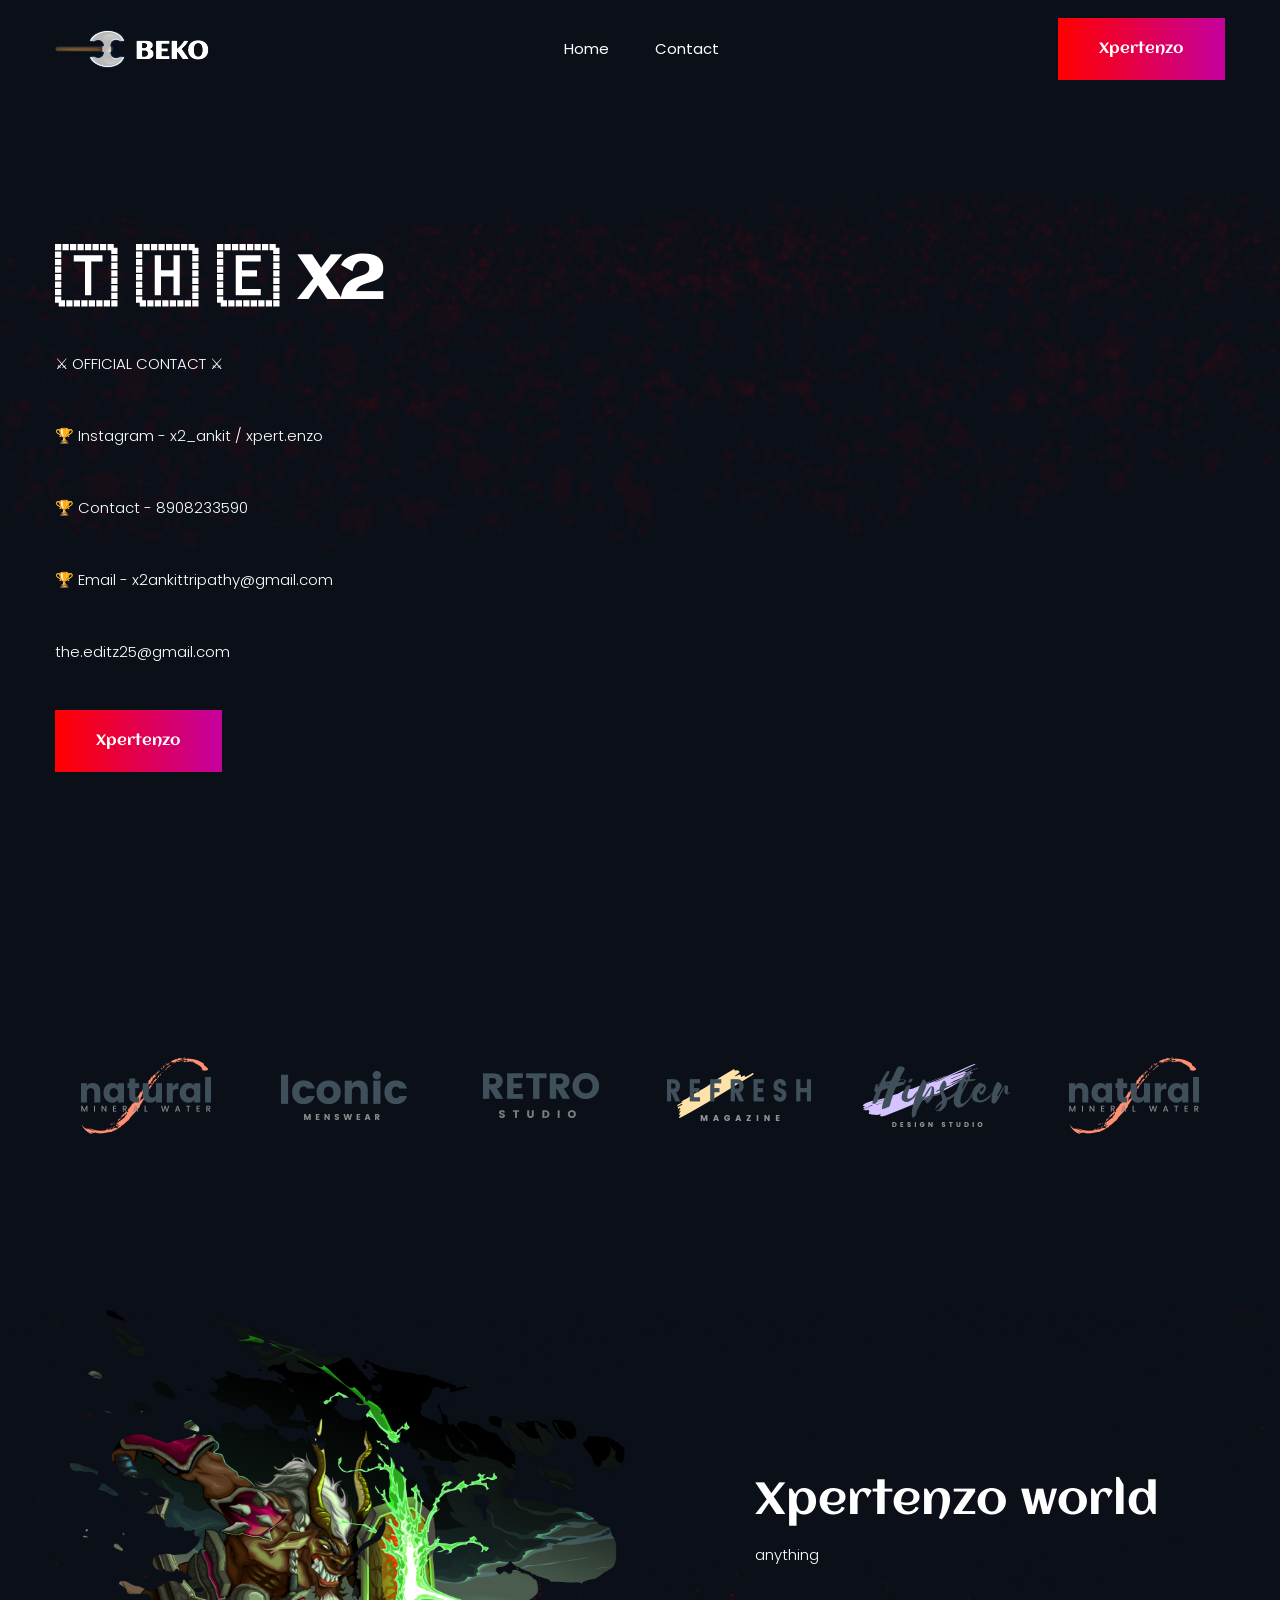
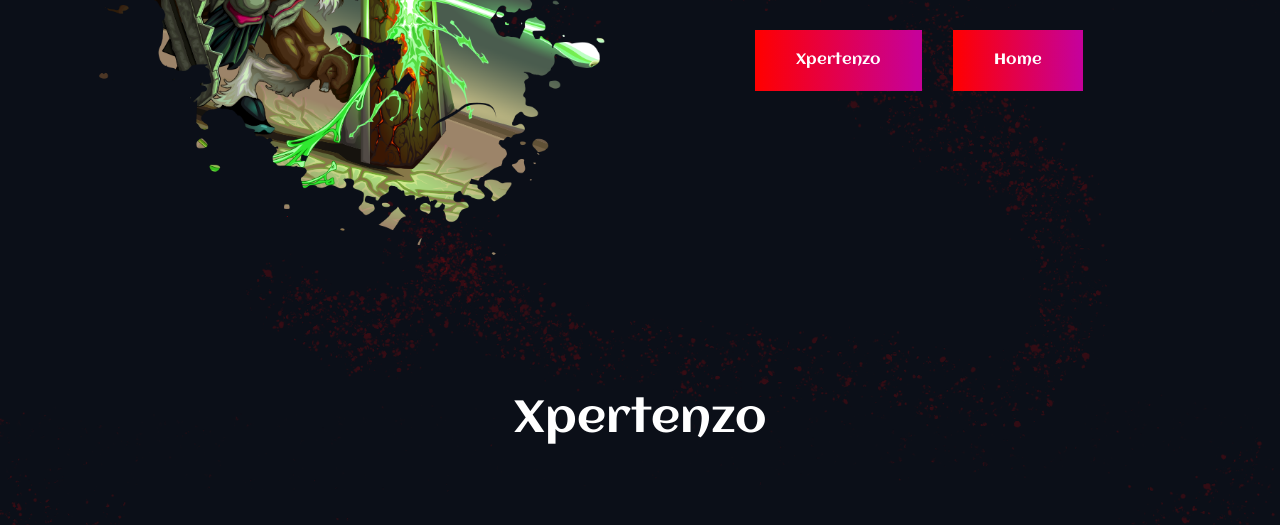
==== index.html @ ee0c4032 "Update index.html" ====
<!doctype html>
<html lang="zxx">

<head>
    <!-- Required meta tags -->
    <meta charset="utf-8">
    <meta name="viewport" content="width=device-width, initial-scale=1, shrink-to-fit=no">
    <title>Xpertenzo</title>
    <link rel="icon" href="img/favicon.png">
    <!-- Bootstrap CSS -->
    <link rel="stylesheet" href="css/bootstrap.min.css">
    <!-- animate CSS -->
    <link rel="stylesheet" href="css/animate.css">
    <!-- owl carousel CSS -->
    <link rel="stylesheet" href="css/owl.carousel.min.css">
    <!-- font awesome CSS -->
    <link rel="stylesheet" href="css/all.css">
    <!-- flaticon CSS -->
    <link rel="stylesheet" href="css/flaticon.css">
    <link rel="stylesheet" href="css/themify-icons.css">
    <!-- font awesome CSS -->
    <link rel="stylesheet" href="css/magnific-popup.css">
    <!-- swiper CSS -->
    <link rel="stylesheet" href="css/slick.css">
    <!-- style CSS -->
    <link rel="stylesheet" href="css/style.css">
</head>

<body>
    <div class="body_bg">
        <!--::header part start::-->
        <header class="main_menu single_page_menu">
            <div class="container">
                <div class="row align-items-center">
                    <div class="col-lg-12">
                        <nav class="navbar navbar-expand-lg navbar-light">
                            <a class="navbar-brand" href="index.html"> <img src="img/logo.png" alt="logo"> </a>
                            <button class="navbar-toggler" type="button" data-toggle="collapse"
                                data-target="#navbarSupportedContent" aria-controls="navbarSupportedContent"
                                aria-expanded="false" aria-label="Toggle navigation">
                                <span class="menu_icon"><i class="fas fa-bars"></i></span>
                            </button>

                            <div class="collapse navbar-collapse main-menu-item" id="navbarSupportedContent">
                                <ul class="navbar-nav">
                                    <li class="nav-item">
                                        <a class="nav-link" href="index.html">Home</a>
                                    
                                    </li>
                                    <li class="nav-item">
                                        <a class="nav-link" href="contact.html">Contact</a>
                                    </li>
                                </ul>
                            </div>
                            <a href="#" class="btn_1 d-none d-sm-block">Xpertenzo</a>
                        </nav>
                    </div>
                </div>
            </div>
        </header>
        <!-- Header part end-->

        <!-- banner part start-->
        <section class="banner_part">
            <div class="container">
                <div class="row align-items-center justify-content-between">
                    <div class="col-lg-6 col-md-8">
                        <div class="banner_text">
                            <div class="banner_text_iner">
                                <h1>🇹  🇭  🇪   x2</h1>
                                <p>⚔ OFFICIAL CONTACT ⚔




<p>🏆 Instagram - x2_ankit / xpert.enzo
     


<p>🏆 Contact - 8908233590

<p>🏆 Email  -   x2ankittripathy@gmail.com
<p>              the.editz25@gmail.com 
                  
       
<p>             </p>
                                <a href="#" class="btn_1">Xpertenzo</a>
                            </div>
                        </div>
                    </div>
                </div>
            </div>
        </section>
        <!-- banner part start-->

        <!--::client logo part end::-->
        <section class="client_logo">
            <div class="container">
                <div class="row align-items-center">
                    <div class="col-lg-12">
                        <div class="client_logo_slider owl-carousel d-flex justify-content-between">
                            <div class="single_client_logo">
                                <img src="img/client_logo/client_logo_1.png" alt="">
                            </div>
                            <div class="single_client_logo">
                                <img src="img/client_logo/client_logo_2.png" alt="">
                            </div>
                            <div class="single_client_logo">
                                <img src="img/client_logo/client_logo_3.png" alt="">
                            </div>
                            <div class="single_client_logo">
                                <img src="img/client_logo/client_logo_4.png" alt="">
                            </div>
                            <div class="single_client_logo">
                                <img src="img/client_logo/client_logo_5.png" alt="">
                            </div>
                            <div class="single_client_logo">
                                <img src="img/client_logo/client_logo_1.png" alt="">
                            </div>
                            <div class="single_client_logo">
                                <img src="img/client_logo/client_logo_2.png" alt="">
                            </div>
                        </div>
                    </div>
                </div>
            </div>
        </section>
        <!--::client logo part end::-->

        <!-- about_us part start-->
        <section class="about_us section_padding">
            <div class="container">
                <div class="row align-items-center justify-content-between">
                    <div class="col-md-5 col-lg-6 col-xl-6">
                        <div class="learning_img">
                            <img src="img/about_img.png" alt="">
                        </div>
                    </div>
                    <div class="col-md-7 col-lg-6 col-xl-5">
                        <div class="about_us_text">
                            <h2>Xpertenzo world</h2>
                            <p>anything</p>
                            <a href="#" class="btn_1">Xpertenzo</a>
                            <a href="#" class="btn_1">Home</a>
                        </div>
                    </div>
                </div>
            </div>
        </section>
       
        <section class="Latest_War">
            <div class="container">
                <div class="row justify-content-center">
                    <div class="col-lg-8">
                        <div class="section_tittle text-center">
                            
                                     
     

        
                            
                                <h2>Xpertenzo</h2>
                                
                            </div>
                        </div>
                    </div>
                </div>
            </div>
        </section>
        <!-- use sasu part end-->

    
                            

        
           
    </div>


    <!-- jquery plugins here-->
    <script src="js/jquery-1.12.1.min.js"></script>
    <!-- popper js -->
    <script src="js/popper.min.js"></script>
    <!-- bootstrap js -->
    <script src="js/bootstrap.min.js"></script>
    <!-- easing js -->
    <script src="js/jquery.magnific-popup.js"></script>
    <!-- swiper js -->
    <script src="js/swiper.min.js"></script>
    <!-- swiper js -->
    <script src="js/masonry.pkgd.js"></script>
    <!-- particles js -->
    <script src="js/owl.carousel.min.js"></script>
    <script src="js/jquery.nice-select.min.js"></script>
    <!-- slick js -->
    <script src="js/slick.min.js"></script>
    <script src="js/jquery.counterup.min.js"></script>
    <script src="js/waypoints.min.js"></script>
    <script src="js/contact.js"></script>
    <script src="js/jquery.ajaxchimp.min.js"></script>
    <script src="js/jquery.form.js"></script>
    <script src="js/jquery.validate.min.js"></script>
    <script src="js/mail-script.js"></script>
    <!-- custom js -->
    <script src="js/custom.js"></script>
</body>

</html>
---- css/style.css ----
/**************** extend css start ****************/
@import url("https://fonts.googleapis.com/css?family=Aclonica|Poppins:300,400,500,600&display=swap");
/* line 2, ../../01 cl html template/03_jun 2019/186_Gaiming_html/sass/_extends.scss */
.btn_1, .live_stareams .live_stareams_slide .live_stareams_slide_img:after, .Latest_War .Latest_War_text:after, .gallery_part .single_gallery_item .single_gallery_item_iner:after, .footer_part .single_footer_part .mail_part .email_icon {
  background-image: -webkit-gradient(linear, right top, left top, from(#ff0000), color-stop(51%, #c6019a), to(#ff0000));
  background-image: -webkit-linear-gradient(right, #ff0000 0%, #c6019a 51%, #ff0000 100%);
  background-image: -o-linear-gradient(right, #ff0000 0%, #c6019a 51%, #ff0000 100%);
  background-image: linear-gradient(to left, #ff0000 0%, #c6019a 51%, #ff0000 100%);
}

/* line 8, ../../01 cl html template/03_jun 2019/186_Gaiming_html/sass/_extends.scss */
.main_menu .main-menu-item .nav-item a:before {
  background-image: -webkit-gradient(linear, right top, left top, from(#c6019a), to(#ff0000));
  background-image: -webkit-linear-gradient(right, #c6019a 0%, #ff0000 100%);
  background-image: -o-linear-gradient(right, #c6019a 0%, #ff0000 100%);
  background-image: linear-gradient(to left, #c6019a 0%, #ff0000 100%);
}

/* line 14, ../../01 cl html template/03_jun 2019/186_Gaiming_html/sass/_extends.scss */
.cta_part .banner_btn_1:hover, .cta_part .banner_btn_2:hover {
  background-image: -webkit-gradient(linear, right top, left top, from(#57ddff), color-stop(51%, #57ddff), to(#57ddff));
  background-image: -webkit-linear-gradient(right, #57ddff 0%, #57ddff 51%, #57ddff 100%);
  background-image: -o-linear-gradient(right, #57ddff 0%, #57ddff 51%, #57ddff 100%);
  background-image: linear-gradient(to left, #57ddff 0%, #57ddff 51%, #57ddff 100%);
}

/* line 26, ../../01 cl html template/03_jun 2019/186_Gaiming_html/sass/_extends.scss */
.single_page_menu .main-menu-item .nav-item a:before {
  background: -moz-linear-gradient(16deg, #000 0%, #000 100%);
  background: -webkit-linear-gradient(16deg, #000 0%, #000 100%);
  background: -ms-linear-gradient(16deg, #000 0%, #000 100%);
}

/**************** extend css start ****************/
/**************** common css start ****************/
/* line 3, ../../01 cl html template/03_jun 2019/186_Gaiming_html/sass/_common.scss */
body {
  font-family: "Aclonica", sans-serif;
  padding: 0;
  margin: 0;
  font-size: 14px;
}

/* line 9, ../../01 cl html template/03_jun 2019/186_Gaiming_html/sass/_common.scss */
.message_submit_form:focus {
  outline: none;
}

/* line 12, ../../01 cl html template/03_jun 2019/186_Gaiming_html/sass/_common.scss */
input:hover, input:focus {
  outline: none !important;
}

/* line 15, ../../01 cl html template/03_jun 2019/186_Gaiming_html/sass/_common.scss */
.gray_bg {
  background-color: #f7f7f7;
}

/* line 18, ../../01 cl html template/03_jun 2019/186_Gaiming_html/sass/_common.scss */
.section_padding {
  padding: 140px 0px;
}

@media only screen and (min-width: 992px) and (max-width: 1200px) {
  /* line 18, ../../01 cl html template/03_jun 2019/186_Gaiming_html/sass/_common.scss */
  .section_padding {
    padding: 100px 0px;
  }
}

@media only screen and (min-width: 768px) and (max-width: 991px) {
  /* line 18, ../../01 cl html template/03_jun 2019/186_Gaiming_html/sass/_common.scss */
  .section_padding {
    padding: 70px 0px;
  }
}

@media (max-width: 576px) {
  /* line 18, ../../01 cl html template/03_jun 2019/186_Gaiming_html/sass/_common.scss */
  .section_padding {
    padding: 70px 0px;
  }
}

@media only screen and (min-width: 576px) and (max-width: 767px) {
  /* line 18, ../../01 cl html template/03_jun 2019/186_Gaiming_html/sass/_common.scss */
  .section_padding {
    padding: 70px 0px;
  }
}

/* line 33, ../../01 cl html template/03_jun 2019/186_Gaiming_html/sass/_common.scss */
.single_padding_top {
  padding-top: 140px !important;
}

@media only screen and (min-width: 992px) and (max-width: 1200px) {
  /* line 33, ../../01 cl html template/03_jun 2019/186_Gaiming_html/sass/_common.scss */
  .single_padding_top {
    padding-top: 70px !important;
  }
}

@media only screen and (min-width: 768px) and (max-width: 991px) {
  /* line 33, ../../01 cl html template/03_jun 2019/186_Gaiming_html/sass/_common.scss */
  .single_padding_top {
    padding-top: 70px !important;
  }
}

@media (max-width: 576px) {
  /* line 33, ../../01 cl html template/03_jun 2019/186_Gaiming_html/sass/_common.scss */
  .single_padding_top {
    padding-top: 70px !important;
  }
}

@media only screen and (min-width: 576px) and (max-width: 767px) {
  /* line 33, ../../01 cl html template/03_jun 2019/186_Gaiming_html/sass/_common.scss */
  .single_padding_top {
    padding-top: 100px !important;
  }
}

/* line 48, ../../01 cl html template/03_jun 2019/186_Gaiming_html/sass/_common.scss */
.padding_top {
  padding-top: 140px;
}

@media only screen and (min-width: 992px) and (max-width: 1200px) {
  /* line 48, ../../01 cl html template/03_jun 2019/186_Gaiming_html/sass/_common.scss */
  .padding_top {
    padding-top: 100px;
  }
}

@media only screen and (min-width: 768px) and (max-width: 991px) {
  /* line 48, ../../01 cl html template/03_jun 2019/186_Gaiming_html/sass/_common.scss */
  .padding_top {
    padding-top: 70px;
  }
}

@media (max-width: 576px) {
  /* line 48, ../../01 cl html template/03_jun 2019/186_Gaiming_html/sass/_common.scss */
  .padding_top {
    padding-top: 70px;
  }
}

@media only screen and (min-width: 576px) and (max-width: 767px) {
  /* line 48, ../../01 cl html template/03_jun 2019/186_Gaiming_html/sass/_common.scss */
  .padding_top {
    padding-top: 70px;
  }
}

/* line 63, ../../01 cl html template/03_jun 2019/186_Gaiming_html/sass/_common.scss */
.padding_bottom {
  padding-bottom: 140px;
}

@media only screen and (min-width: 992px) and (max-width: 1200px) {
  /* line 63, ../../01 cl html template/03_jun 2019/186_Gaiming_html/sass/_common.scss */
  .padding_bottom {
    padding-bottom: 100px;
  }
}

@media only screen and (min-width: 768px) and (max-width: 991px) {
  /* line 63, ../../01 cl html template/03_jun 2019/186_Gaiming_html/sass/_common.scss */
  .padding_bottom {
    padding-bottom: 70px;
  }
}

@media (max-width: 576px) {
  /* line 63, ../../01 cl html template/03_jun 2019/186_Gaiming_html/sass/_common.scss */
  .padding_bottom {
    padding-bottom: 70px;
  }
}

@media only screen and (min-width: 576px) and (max-width: 767px) {
  /* line 63, ../../01 cl html template/03_jun 2019/186_Gaiming_html/sass/_common.scss */
  .padding_bottom {
    padding-bottom: 70px;
  }
}

/* line 78, ../../01 cl html template/03_jun 2019/186_Gaiming_html/sass/_common.scss */
a {
  text-decoration: none;
  -webkit-transition: 0.5s;
  transition: 0.5s;
}

/* line 81, ../../01 cl html template/03_jun 2019/186_Gaiming_html/sass/_common.scss */
a:hover {
  outline: none;
  text-decoration: none;
}

/* line 87, ../../01 cl html template/03_jun 2019/186_Gaiming_html/sass/_common.scss */
h1, h2, h3, h4, h5, h6 {
  color: #fff;
  font-family: "Aclonica", sans-serif;
}

/* line 91, ../../01 cl html template/03_jun 2019/186_Gaiming_html/sass/_common.scss */
p {
  font-family: "Poppins", sans-serif;
  line-height: 29px;
  font-size: 15px;
  margin-bottom: 0px;
  color: #fff;
  font-weight: 300;
}

/* line 99, ../../01 cl html template/03_jun 2019/186_Gaiming_html/sass/_common.scss */
h2 {
  font-size: 44px;
  line-height: 28px;
  font-weight: 600;
  line-height: 1.222;
}

@media (max-width: 576px) {
  /* line 99, ../../01 cl html template/03_jun 2019/186_Gaiming_html/sass/_common.scss */
  h2 {
    font-size: 22px;
    line-height: 25px;
  }
}

@media only screen and (min-width: 576px) and (max-width: 767px) {
  /* line 99, ../../01 cl html template/03_jun 2019/186_Gaiming_html/sass/_common.scss */
  h2 {
    font-size: 24px;
    line-height: 25px;
  }
}

/* line 115, ../../01 cl html template/03_jun 2019/186_Gaiming_html/sass/_common.scss */
h3 {
  font-size: 24px;
  line-height: 25px;
}

@media (max-width: 576px) {
  /* line 115, ../../01 cl html template/03_jun 2019/186_Gaiming_html/sass/_common.scss */
  h3 {
    font-size: 20px;
  }
}

/* line 124, ../../01 cl html template/03_jun 2019/186_Gaiming_html/sass/_common.scss */
h5 {
  font-size: 18px;
  line-height: 22px;
}

/* line 129, ../../01 cl html template/03_jun 2019/186_Gaiming_html/sass/_common.scss */
img {
  max-width: 100%;
}

/* line 132, ../../01 cl html template/03_jun 2019/186_Gaiming_html/sass/_common.scss */
a:focus, .button:focus, button:focus, .btn:focus {
  text-decoration: none;
  outline: none;
  box-shadow: none;
  -webkit-transition: 1s;
  transition: 1s;
}

/* line 139, ../../01 cl html template/03_jun 2019/186_Gaiming_html/sass/_common.scss */
.section_tittle {
  margin-bottom: 80px;
}

@media (max-width: 991px) {
  /* line 139, ../../01 cl html template/03_jun 2019/186_Gaiming_html/sass/_common.scss */
  .section_tittle {
    margin-bottom: 40px;
  }
}

@media only screen and (min-width: 992px) and (max-width: 1200px) {
  /* line 139, ../../01 cl html template/03_jun 2019/186_Gaiming_html/sass/_common.scss */
  .section_tittle {
    margin-bottom: 50px;
  }
}

/* line 147, ../../01 cl html template/03_jun 2019/186_Gaiming_html/sass/_common.scss */
.section_tittle h2 {
  font-size: 45px;
  color: #fff;
  line-height: 50px;
  font-weight: 500;
  position: relative;
  margin-bottom: 28px;
}

@media (max-width: 576px) {
  /* line 147, ../../01 cl html template/03_jun 2019/186_Gaiming_html/sass/_common.scss */
  .section_tittle h2 {
    font-size: 25px;
    line-height: 35px;
    margin-bottom: 15px;
  }
}

@media only screen and (min-width: 576px) and (max-width: 767px) {
  /* line 147, ../../01 cl html template/03_jun 2019/186_Gaiming_html/sass/_common.scss */
  .section_tittle h2 {
    font-size: 25px;
    line-height: 35px;
    margin-bottom: 15px;
  }
}

@media only screen and (min-width: 768px) and (max-width: 991px) {
  /* line 147, ../../01 cl html template/03_jun 2019/186_Gaiming_html/sass/_common.scss */
  .section_tittle h2 {
    font-size: 30px;
    line-height: 40px;
    margin-bottom: 15px;
  }
}

@media only screen and (min-width: 992px) and (max-width: 1200px) {
  /* line 147, ../../01 cl html template/03_jun 2019/186_Gaiming_html/sass/_common.scss */
  .section_tittle h2 {
    font-size: 35px;
    line-height: 40px;
  }
}

/* line 175, ../../01 cl html template/03_jun 2019/186_Gaiming_html/sass/_common.scss */
.section_tittle p {
  text-transform: capitalize;
  line-height: 30px;
  font-family: "Poppins", sans-serif;
}

@media (max-width: 576px) {
  /* line 175, ../../01 cl html template/03_jun 2019/186_Gaiming_html/sass/_common.scss */
  .section_tittle p {
    margin-bottom: 10px;
  }
}

@media only screen and (min-width: 576px) and (max-width: 767px) {
  /* line 175, ../../01 cl html template/03_jun 2019/186_Gaiming_html/sass/_common.scss */
  .section_tittle p {
    margin-bottom: 10px;
  }
}

@media only screen and (min-width: 768px) and (max-width: 991px) {
  /* line 175, ../../01 cl html template/03_jun 2019/186_Gaiming_html/sass/_common.scss */
  .section_tittle p {
    margin-bottom: 10px;
  }
}

@media only screen and (min-width: 992px) and (max-width: 1200px) {
  /* line 175, ../../01 cl html template/03_jun 2019/186_Gaiming_html/sass/_common.scss */
  .section_tittle p {
    margin-bottom: 10px;
  }
}

/* line 193, ../../01 cl html template/03_jun 2019/186_Gaiming_html/sass/_common.scss */
ul {
  list-style: none;
  margin: 0;
  padding: 0;
}

/* line 198, ../../01 cl html template/03_jun 2019/186_Gaiming_html/sass/_common.scss */
.mb_110 {
  margin-bottom: 110px;
}

@media (max-width: 576px) {
  /* line 198, ../../01 cl html template/03_jun 2019/186_Gaiming_html/sass/_common.scss */
  .mb_110 {
    margin-bottom: 220px;
  }
}

/* line 205, ../../01 cl html template/03_jun 2019/186_Gaiming_html/sass/_common.scss */
.mt_130 {
  margin-top: 130px;
}

@media (max-width: 576px) {
  /* line 205, ../../01 cl html template/03_jun 2019/186_Gaiming_html/sass/_common.scss */
  .mt_130 {
    margin-top: 70px;
  }
}

@media only screen and (min-width: 576px) and (max-width: 767px) {
  /* line 205, ../../01 cl html template/03_jun 2019/186_Gaiming_html/sass/_common.scss */
  .mt_130 {
    margin-top: 70px;
  }
}

@media only screen and (min-width: 768px) and (max-width: 991px) {
  /* line 205, ../../01 cl html template/03_jun 2019/186_Gaiming_html/sass/_common.scss */
  .mt_130 {
    margin-top: 70px;
  }
}

@media only screen and (min-width: 992px) and (max-width: 1200px) {
  /* line 205, ../../01 cl html template/03_jun 2019/186_Gaiming_html/sass/_common.scss */
  .mt_130 {
    margin-top: 70px;
  }
}

/* line 220, ../../01 cl html template/03_jun 2019/186_Gaiming_html/sass/_common.scss */
.mb_130 {
  margin-bottom: 140px;
}

@media (max-width: 991px) {
  /* line 220, ../../01 cl html template/03_jun 2019/186_Gaiming_html/sass/_common.scss */
  .mb_130 {
    margin-bottom: 70px;
  }
}

@media only screen and (min-width: 992px) and (max-width: 1200px) {
  /* line 220, ../../01 cl html template/03_jun 2019/186_Gaiming_html/sass/_common.scss */
  .mb_130 {
    margin-bottom: 100px;
  }
}

/* line 229, ../../01 cl html template/03_jun 2019/186_Gaiming_html/sass/_common.scss */
.padding_less_40 {
  margin-bottom: -50px;
}

/* line 232, ../../01 cl html template/03_jun 2019/186_Gaiming_html/sass/_common.scss */
.z_index {
  z-index: 9 !important;
  position: relative;
}

@media only screen and (min-width: 1200px) and (max-width: 3640px) {
  /* line 238, ../../01 cl html template/03_jun 2019/186_Gaiming_html/sass/_common.scss */
  .container {
    max-width: 1200px;
  }
}

@media (max-width: 1200px) {
  /* line 243, ../../01 cl html template/03_jun 2019/186_Gaiming_html/sass/_common.scss */
  [class*="hero-ani-"] {
    display: none !important;
  }
}

/* line 247, ../../01 cl html template/03_jun 2019/186_Gaiming_html/sass/_common.scss */
.body_bg {
  background-image: url("../img/body_bg.png");
  background-position: center;
  background-repeat: no-repeat;
  background-size: cover;
}

/* line 251, ../../01 cl html template/03_jun 2019/186_Gaiming_html/sass/_common.scss */
.black .footer_top {
  padding: 65px 0 100px !important;
}

@media (max-width: 991px) {
  /* line 251, ../../01 cl html template/03_jun 2019/186_Gaiming_html/sass/_common.scss */
  .black .footer_top {
    padding: 70px 0;
  }
}

@media only screen and (min-width: 992px) and (max-width: 1200px) {
  /* line 251, ../../01 cl html template/03_jun 2019/186_Gaiming_html/sass/_common.scss */
  .black .footer_top {
    padding: 100px 0;
  }
}

/* line 260, ../../01 cl html template/03_jun 2019/186_Gaiming_html/sass/_common.scss */
.black p {
  color: #888888;
}

/* line 263, ../../01 cl html template/03_jun 2019/186_Gaiming_html/sass/_common.scss */
.black h2, .black h3, .black h4, .black h5 {
  color: #2f2d4e;
}

/* line 266, ../../01 cl html template/03_jun 2019/186_Gaiming_html/sass/_common.scss */
.black .copygight_text {
  background-color: #ebebeb !important;
}

/**************** common css end ****************/
/* Main Button Area css
============================================================================================ */
/* line 3, ../../01 cl html template/03_jun 2019/186_Gaiming_html/sass/_button.scss */
.submit_btn {
  width: auto;
  display: inline-block;
  background: #fff;
  padding: 0px 50px;
  color: #fff;
  font-size: 13px;
  font-weight: 500;
  line-height: 50px;
  border-radius: 5px;
  outline: none !important;
  box-shadow: none !important;
  text-align: center;
  border: 1px solid #edeff2;
  cursor: pointer;
  -webkit-transition: 0.5s;
  transition: 0.5s;
}

/* line 19, ../../01 cl html template/03_jun 2019/186_Gaiming_html/sass/_button.scss */
.submit_btn:hover {
  background: transparent;
}

/* line 24, ../../01 cl html template/03_jun 2019/186_Gaiming_html/sass/_button.scss */
.btn_1 {
  display: inline-block;
  padding: 18.5px 40px;
  border-radius: 0;
  font-size: 15px;
  font-family: "Aclonica", sans-serif;
  font-weight: 500;
  color: #fff;
  -o-transition: all .4s ease-in-out;
  -webkit-transition: all .4s ease-in-out;
  transition: all .4s ease-in-out;
  text-transform: capitalize;
  background-size: 200% auto;
  border: 1px solid transparent;
}

/* line 39, ../../01 cl html template/03_jun 2019/186_Gaiming_html/sass/_button.scss */
.btn_1:hover {
  color: #fff !important;
  background-position: right center;
}

@media (max-width: 576px) {
  /* line 24, ../../01 cl html template/03_jun 2019/186_Gaiming_html/sass/_button.scss */
  .btn_1 {
    padding: 10px 30px;
    margin-top: 20px;
  }
}

@media only screen and (min-width: 576px) and (max-width: 767px) {
  /* line 24, ../../01 cl html template/03_jun 2019/186_Gaiming_html/sass/_button.scss */
  .btn_1 {
    padding: 10px 30px;
    margin-top: 20px;
  }
}

@media only screen and (min-width: 768px) and (max-width: 991px) {
  /* line 24, ../../01 cl html template/03_jun 2019/186_Gaiming_html/sass/_button.scss */
  .btn_1 {
    padding: 10px 30px;
    margin-top: 25px;
  }
}

/* line 60, ../../01 cl html template/03_jun 2019/186_Gaiming_html/sass/_button.scss */
.btn_2 {
  display: inline-block;
  padding: 18.5px 40px;
  border-radius: 0;
  background-color: #fff;
  font-size: 15px;
  font-family: "Aclonica", sans-serif;
  font-weight: 500;
  color: #1a1a1a;
  -o-transition: all .4s ease-in-out;
  -webkit-transition: all .4s ease-in-out;
  transition: all .4s ease-in-out;
  text-transform: capitalize;
  border: 1px solid #8f9091;
  background-size: 200% auto;
}

/* line 75, ../../01 cl html template/03_jun 2019/186_Gaiming_html/sass/_button.scss */
.btn_2:hover {
  color: #fff !important;
  border: 1px solid #ff0000;
  background-position: right center;
  background-color: #ff0000;
}

@media (max-width: 576px) {
  /* line 60, ../../01 cl html template/03_jun 2019/186_Gaiming_html/sass/_button.scss */
  .btn_2 {
    padding: 10px 30px;
    margin-top: 20px;
  }
}

@media only screen and (min-width: 576px) and (max-width: 767px) {
  /* line 60, ../../01 cl html template/03_jun 2019/186_Gaiming_html/sass/_button.scss */
  .btn_2 {
    padding: 10px 30px;
    margin-top: 20px;
  }
}

@media only screen and (min-width: 768px) and (max-width: 991px) {
  /* line 60, ../../01 cl html template/03_jun 2019/186_Gaiming_html/sass/_button.scss */
  .btn_2 {
    padding: 10px 30px;
    margin-top: 25px;
  }
}

/* line 97, ../../01 cl html template/03_jun 2019/186_Gaiming_html/sass/_button.scss */
.btn_4 {
  color: #ff0000;
  font-size: 15px;
  font-weight: 700;
  margin-top: 53px;
  display: inline-block;
}

@media (max-width: 991px) {
  /* line 97, ../../01 cl html template/03_jun 2019/186_Gaiming_html/sass/_button.scss */
  .btn_4 {
    margin-top: 30px;
  }
}

/* line 109, ../../01 cl html template/03_jun 2019/186_Gaiming_html/sass/_button.scss */
.btn_4 img {
  width: 20px;
  margin-left: 15px;
}

/*=================== custom button rule start ====================*/
/* line 117, ../../01 cl html template/03_jun 2019/186_Gaiming_html/sass/_button.scss */
.button {
  display: inline-block;
  border: 1px solid transparent;
  font-size: 15px;
  font-weight: 500;
  padding: 12px 54px;
  border-radius: 4px;
  color: #fff;
  border: 1px solid #edeff2;
  text-transform: uppercase;
  background-color: #ff0000;
  cursor: pointer;
  -webkit-transition: 0.5s;
  transition: 0.5s;
}

@media (max-width: 767px) {
  /* line 117, ../../01 cl html template/03_jun 2019/186_Gaiming_html/sass/_button.scss */
  .button {
    font-size: 13px;
    padding: 9px 24px;
  }
}

/* line 136, ../../01 cl html template/03_jun 2019/186_Gaiming_html/sass/_button.scss */
.button:hover {
  color: #fff;
}

/* line 141, ../../01 cl html template/03_jun 2019/186_Gaiming_html/sass/_button.scss */
.button-link {
  letter-spacing: 0;
  color: #3b1d82;
  border: 0;
  padding: 0;
}

/* line 147, ../../01 cl html template/03_jun 2019/186_Gaiming_html/sass/_button.scss */
.button-link:hover {
  background: transparent;
  color: #3b1d82;
}

/* line 153, ../../01 cl html template/03_jun 2019/186_Gaiming_html/sass/_button.scss */
.button-header {
  color: #fff;
  border-color: #edeff2;
}

/* line 157, ../../01 cl html template/03_jun 2019/186_Gaiming_html/sass/_button.scss */
.button-header:hover {
  background: #b8024c;
  color: #fff;
}

/* line 163, ../../01 cl html template/03_jun 2019/186_Gaiming_html/sass/_button.scss */
.button-contactForm {
  color: #fff;
  border-color: #edeff2;
  padding: 12px 25px;
}

/* End Main Button Area css
============================================================================================ */
/* Start Blog Area css
============================================================================================ */
/* line 5, ../../01 cl html template/03_jun 2019/186_Gaiming_html/sass/_blog.scss */
.latest-blog-area .area-heading {
  margin-bottom: 70px;
}

/* line 10, ../../01 cl html template/03_jun 2019/186_Gaiming_html/sass/_blog.scss */
.blog_area a {
  color: #666666 !important;
  text-decoration: none;
  -webkit-transition: 0.5s;
  transition: 0.5s;
}

/* line 14, ../../01 cl html template/03_jun 2019/186_Gaiming_html/sass/_blog.scss */
.blog_area a:hover, .blog_area a :hover {
  color: #ff0000;
}

/* line 18, ../../01 cl html template/03_jun 2019/186_Gaiming_html/sass/_blog.scss */
.blog_area p {
  color: #888888;
}

/* line 21, ../../01 cl html template/03_jun 2019/186_Gaiming_html/sass/_blog.scss */
.blog_area h1, .blog_area h2, .blog_area h3, .blog_area h4, .blog_area h5, .blog_area h6 {
  color: #2f2d4e;
}

/* line 26, ../../01 cl html template/03_jun 2019/186_Gaiming_html/sass/_blog.scss */
.single-blog {
  overflow: hidden;
  margin-bottom: 30px;
}

/* line 30, ../../01 cl html template/03_jun 2019/186_Gaiming_html/sass/_blog.scss */
.single-blog:hover {
  box-shadow: 0px 10px 20px 0px rgba(42, 34, 123, 0.1);
}

/* line 34, ../../01 cl html template/03_jun 2019/186_Gaiming_html/sass/_blog.scss */
.single-blog .thumb {
  overflow: hidden;
  position: relative;
}

/* line 38, ../../01 cl html template/03_jun 2019/186_Gaiming_html/sass/_blog.scss */
.single-blog .thumb:after {
  content: '';
  position: absolute;
  left: 0;
  top: 0;
  width: 100%;
  height: 100%;
  background: #000;
  opacity: 0;
  -webkit-transition: 0.5s;
  transition: 0.5s;
}

/* line 51, ../../01 cl html template/03_jun 2019/186_Gaiming_html/sass/_blog.scss */
.single-blog h4 {
  border-bottom: 1px solid #dfdfdf;
  padding-bottom: 34px;
  margin-bottom: 25px;
}

/* line 58, ../../01 cl html template/03_jun 2019/186_Gaiming_html/sass/_blog.scss */
.single-blog a {
  font-size: 20px;
  font-weight: 600;
}

/* line 68, ../../01 cl html template/03_jun 2019/186_Gaiming_html/sass/_blog.scss */
.single-blog .date {
  color: #888;
  text-align: left;
  display: inline-block;
  font-size: 13px;
  font-weight: 300;
}

/* line 76, ../../01 cl html template/03_jun 2019/186_Gaiming_html/sass/_blog.scss */
.single-blog .tag {
  text-align: left;
  display: inline-block;
  float: left;
  font-size: 13px;
  font-weight: 300;
  margin-right: 22px;
  position: relative;
}

/* line 86, ../../01 cl html template/03_jun 2019/186_Gaiming_html/sass/_blog.scss */
.single-blog .tag:after {
  content: '';
  position: absolute;
  width: 1px;
  height: 10px;
  background: #acacac;
  right: -12px;
  top: 7px;
}

@media (max-width: 1199px) {
  /* line 76, ../../01 cl html template/03_jun 2019/186_Gaiming_html/sass/_blog.scss */
  .single-blog .tag {
    margin-right: 8px;
  }
  /* line 100, ../../01 cl html template/03_jun 2019/186_Gaiming_html/sass/_blog.scss */
  .single-blog .tag:after {
    display: none;
  }
}

/* line 106, ../../01 cl html template/03_jun 2019/186_Gaiming_html/sass/_blog.scss */
.single-blog .likes {
  margin-right: 16px;
}

@media (max-width: 800px) {
  /* line 26, ../../01 cl html template/03_jun 2019/186_Gaiming_html/sass/_blog.scss */
  .single-blog {
    margin-bottom: 30px;
  }
}

/* line 114, ../../01 cl html template/03_jun 2019/186_Gaiming_html/sass/_blog.scss */
.single-blog .single-blog-content {
  padding: 30px;
}

/* line 118, ../../01 cl html template/03_jun 2019/186_Gaiming_html/sass/_blog.scss */
.single-blog .single-blog-content .meta-bottom p {
  font-size: 13px;
  font-weight: 300;
}

/* line 123, ../../01 cl html template/03_jun 2019/186_Gaiming_html/sass/_blog.scss */
.single-blog .single-blog-content .meta-bottom i {
  color: #edeff2;
  font-size: 13px;
  margin-right: 7px;
}

@media (max-width: 1199px) {
  /* line 114, ../../01 cl html template/03_jun 2019/186_Gaiming_html/sass/_blog.scss */
  .single-blog .single-blog-content {
    padding: 15px;
  }
}

/* line 137, ../../01 cl html template/03_jun 2019/186_Gaiming_html/sass/_blog.scss */
.single-blog:hover .thumb:after {
  opacity: .7;
  -webkit-transition: 0.5s;
  transition: 0.5s;
}

@media (max-width: 1199px) {
  /* line 145, ../../01 cl html template/03_jun 2019/186_Gaiming_html/sass/_blog.scss */
  .single-blog h4 {
    transition: all 300ms linear 0s;
    border-bottom: 1px solid #dfdfdf;
    padding-bottom: 14px;
    margin-bottom: 12px;
  }
  /* line 151, ../../01 cl html template/03_jun 2019/186_Gaiming_html/sass/_blog.scss */
  .single-blog h4 a {
    font-size: 18px;
  }
}

/* line 159, ../../01 cl html template/03_jun 2019/186_Gaiming_html/sass/_blog.scss */
.full_image.single-blog {
  position: relative;
}

/* line 162, ../../01 cl html template/03_jun 2019/186_Gaiming_html/sass/_blog.scss */
.full_image.single-blog .single-blog-content {
  position: absolute;
  left: 35px;
  bottom: 0;
  opacity: 0;
  visibility: hidden;
  -webkit-transition: 0.5s;
  transition: 0.5s;
}

@media (min-width: 992px) {
  /* line 162, ../../01 cl html template/03_jun 2019/186_Gaiming_html/sass/_blog.scss */
  .full_image.single-blog .single-blog-content {
    bottom: 100px;
  }
}

/* line 181, ../../01 cl html template/03_jun 2019/186_Gaiming_html/sass/_blog.scss */
.full_image.single-blog h4 {
  -webkit-transition: 0.5s;
  transition: 0.5s;
  border-bottom: none;
  padding-bottom: 5px;
}

/* line 187, ../../01 cl html template/03_jun 2019/186_Gaiming_html/sass/_blog.scss */
.full_image.single-blog a {
  font-size: 20px;
  font-weight: 600;
}

/* line 197, ../../01 cl html template/03_jun 2019/186_Gaiming_html/sass/_blog.scss */
.full_image.single-blog .date {
  color: #fff;
}

/* line 202, ../../01 cl html template/03_jun 2019/186_Gaiming_html/sass/_blog.scss */
.full_image.single-blog:hover .single-blog-content {
  opacity: 1;
  visibility: visible;
  -webkit-transition: 0.5s;
  transition: 0.5s;
}

/* End Blog Area css
============================================================================================ */
/* Latest Blog Area css
============================================================================================ */
/* line 226, ../../01 cl html template/03_jun 2019/186_Gaiming_html/sass/_blog.scss */
.l_blog_item .l_blog_text .date {
  margin-top: 24px;
  margin-bottom: 15px;
}

/* line 230, ../../01 cl html template/03_jun 2019/186_Gaiming_html/sass/_blog.scss */
.l_blog_item .l_blog_text .date a {
  font-size: 12px;
}

/* line 236, ../../01 cl html template/03_jun 2019/186_Gaiming_html/sass/_blog.scss */
.l_blog_item .l_blog_text h4 {
  font-size: 18px;
  border-bottom: 1px solid #eeeeee;
  margin-bottom: 0px;
  padding-bottom: 20px;
  -webkit-transition: 0.5s;
  transition: 0.5s;
}

/* line 249, ../../01 cl html template/03_jun 2019/186_Gaiming_html/sass/_blog.scss */
.l_blog_item .l_blog_text p {
  margin-bottom: 0px;
  padding-top: 20px;
}

/* End Latest Blog Area css
============================================================================================ */
/* Causes Area css
============================================================================================ */
/* line 265, ../../01 cl html template/03_jun 2019/186_Gaiming_html/sass/_blog.scss */
.causes_slider .owl-dots {
  text-align: center;
  margin-top: 80px;
}

/* line 269, ../../01 cl html template/03_jun 2019/186_Gaiming_html/sass/_blog.scss */
.causes_slider .owl-dots .owl-dot {
  height: 14px;
  width: 14px;
  background: #eeeeee;
  display: inline-block;
  margin-right: 7px;
}

/* line 276, ../../01 cl html template/03_jun 2019/186_Gaiming_html/sass/_blog.scss */
.causes_slider .owl-dots .owl-dot:last-child {
  margin-right: 0px;
}

/* line 287, ../../01 cl html template/03_jun 2019/186_Gaiming_html/sass/_blog.scss */
.causes_item {
  background: #fff;
}

/* line 290, ../../01 cl html template/03_jun 2019/186_Gaiming_html/sass/_blog.scss */
.causes_item .causes_img {
  position: relative;
}

/* line 293, ../../01 cl html template/03_jun 2019/186_Gaiming_html/sass/_blog.scss */
.causes_item .causes_img .c_parcent {
  position: absolute;
  bottom: 0px;
  width: 100%;
  left: 0px;
  height: 3px;
  background: rgba(255, 255, 255, 0.5);
}

/* line 301, ../../01 cl html template/03_jun 2019/186_Gaiming_html/sass/_blog.scss */
.causes_item .causes_img .c_parcent span {
  width: 70%;
  height: 3px;
  position: absolute;
  left: 0px;
  bottom: 0px;
}

/* line 309, ../../01 cl html template/03_jun 2019/186_Gaiming_html/sass/_blog.scss */
.causes_item .causes_img .c_parcent span:before {
  content: "75%";
  position: absolute;
  right: -10px;
  bottom: 0px;
  color: #fff;
  padding: 0px 5px;
}

/* line 322, ../../01 cl html template/03_jun 2019/186_Gaiming_html/sass/_blog.scss */
.causes_item .causes_text {
  padding: 30px 35px 40px 30px;
}

/* line 325, ../../01 cl html template/03_jun 2019/186_Gaiming_html/sass/_blog.scss */
.causes_item .causes_text h4 {
  font-size: 18px;
  font-weight: 600;
  margin-bottom: 15px;
  cursor: pointer;
}

/* line 338, ../../01 cl html template/03_jun 2019/186_Gaiming_html/sass/_blog.scss */
.causes_item .causes_text p {
  font-size: 14px;
  line-height: 24px;
  font-weight: 300;
  margin-bottom: 0px;
}

/* line 348, ../../01 cl html template/03_jun 2019/186_Gaiming_html/sass/_blog.scss */
.causes_item .causes_bottom a {
  width: 50%;
  border: 1px solid;
  text-align: center;
  float: left;
  line-height: 50px;
  color: #fff;
  font-size: 14px;
  font-weight: 500;
}

/* line 360, ../../01 cl html template/03_jun 2019/186_Gaiming_html/sass/_blog.scss */
.causes_item .causes_bottom a + a {
  border-color: #eeeeee;
  background: #fff;
  font-size: 14px;
}

/* End Causes Area css
============================================================================================ */
/*================= latest_blog_area css =============*/
/* line 376, ../../01 cl html template/03_jun 2019/186_Gaiming_html/sass/_blog.scss */
.latest_blog_area {
  background: #f9f9ff;
}

/* line 380, ../../01 cl html template/03_jun 2019/186_Gaiming_html/sass/_blog.scss */
.single-recent-blog-post {
  margin-bottom: 30px;
}

/* line 383, ../../01 cl html template/03_jun 2019/186_Gaiming_html/sass/_blog.scss */
.single-recent-blog-post .thumb {
  overflow: hidden;
}

/* line 386, ../../01 cl html template/03_jun 2019/186_Gaiming_html/sass/_blog.scss */
.single-recent-blog-post .thumb img {
  transition: all 0.7s linear;
}

/* line 391, ../../01 cl html template/03_jun 2019/186_Gaiming_html/sass/_blog.scss */
.single-recent-blog-post .details {
  padding-top: 30px;
}

/* line 394, ../../01 cl html template/03_jun 2019/186_Gaiming_html/sass/_blog.scss */
.single-recent-blog-post .details .sec_h4 {
  line-height: 24px;
  padding: 10px 0px 13px;
  transition: all 0.3s linear;
}

/* line 405, ../../01 cl html template/03_jun 2019/186_Gaiming_html/sass/_blog.scss */
.single-recent-blog-post .date {
  font-size: 14px;
  line-height: 24px;
  font-weight: 400;
}

/* line 412, ../../01 cl html template/03_jun 2019/186_Gaiming_html/sass/_blog.scss */
.single-recent-blog-post:hover img {
  transform: scale(1.23) rotate(10deg);
}

/* line 419, ../../01 cl html template/03_jun 2019/186_Gaiming_html/sass/_blog.scss */
.tags .tag_btn {
  font-size: 12px;
  font-weight: 500;
  line-height: 20px;
  border: 1px solid #eeeeee;
  display: inline-block;
  padding: 1px 18px;
  text-align: center;
}

/* line 433, ../../01 cl html template/03_jun 2019/186_Gaiming_html/sass/_blog.scss */
.tags .tag_btn + .tag_btn {
  margin-left: 2px;
}

/*========= blog_categorie_area css ===========*/
/* line 440, ../../01 cl html template/03_jun 2019/186_Gaiming_html/sass/_blog.scss */
.blog_categorie_area {
  padding-top: 30px;
  padding-bottom: 30px;
}

@media (min-width: 900px) {
  /* line 440, ../../01 cl html template/03_jun 2019/186_Gaiming_html/sass/_blog.scss */
  .blog_categorie_area {
    padding-top: 80px;
    padding-bottom: 80px;
  }
}

@media (min-width: 1100px) {
  /* line 440, ../../01 cl html template/03_jun 2019/186_Gaiming_html/sass/_blog.scss */
  .blog_categorie_area {
    padding-top: 120px;
    padding-bottom: 120px;
  }
}

/* line 456, ../../01 cl html template/03_jun 2019/186_Gaiming_html/sass/_blog.scss */
.categories_post {
  position: relative;
  text-align: center;
  cursor: pointer;
}

/* line 461, ../../01 cl html template/03_jun 2019/186_Gaiming_html/sass/_blog.scss */
.categories_post img {
  max-width: 100%;
}

/* line 465, ../../01 cl html template/03_jun 2019/186_Gaiming_html/sass/_blog.scss */
.categories_post .categories_details {
  position: absolute;
  top: 20px;
  left: 20px;
  right: 20px;
  bottom: 20px;
  background: rgba(34, 34, 34, 0.75);
  color: #fff;
  transition: all 0.3s linear;
  display: flex;
  align-items: center;
  justify-content: center;
}

/* line 478, ../../01 cl html template/03_jun 2019/186_Gaiming_html/sass/_blog.scss */
.categories_post .categories_details h5 {
  margin-bottom: 0px;
  font-size: 18px;
  line-height: 26px;
  text-transform: uppercase;
  color: #fff;
  position: relative;
}

/* line 496, ../../01 cl html template/03_jun 2019/186_Gaiming_html/sass/_blog.scss */
.categories_post .categories_details p {
  font-weight: 300;
  font-size: 14px;
  line-height: 26px;
  margin-bottom: 0px;
}

/* line 503, ../../01 cl html template/03_jun 2019/186_Gaiming_html/sass/_blog.scss */
.categories_post .categories_details .border_line {
  margin: 10px 0px;
  background: #fff;
  width: 100%;
  height: 1px;
}

/* line 512, ../../01 cl html template/03_jun 2019/186_Gaiming_html/sass/_blog.scss */
.categories_post:hover .categories_details {
  background: rgba(222, 99, 32, 0.85);
}

/*============ blog_left_sidebar css ==============*/
/* line 527, ../../01 cl html template/03_jun 2019/186_Gaiming_html/sass/_blog.scss */
.blog_item {
  margin-bottom: 50px;
}

/* line 531, ../../01 cl html template/03_jun 2019/186_Gaiming_html/sass/_blog.scss */
.blog_details {
  padding: 30px 0 20px 10px;
  box-shadow: 0px 10px 20px 0px rgba(221, 221, 221, 0.3);
}

@media (min-width: 768px) {
  /* line 531, ../../01 cl html template/03_jun 2019/186_Gaiming_html/sass/_blog.scss */
  .blog_details {
    padding: 60px 30px 35px 35px;
  }
}

/* line 539, ../../01 cl html template/03_jun 2019/186_Gaiming_html/sass/_blog.scss */
.blog_details p {
  margin-bottom: 30px;
}

/* line 543, ../../01 cl html template/03_jun 2019/186_Gaiming_html/sass/_blog.scss */
.blog_details a {
  color: #ff8b23;
}

/* line 546, ../../01 cl html template/03_jun 2019/186_Gaiming_html/sass/_blog.scss */
.blog_details a:hover {
  color: #ff0000 !important;
}

/* line 551, ../../01 cl html template/03_jun 2019/186_Gaiming_html/sass/_blog.scss */
.blog_details h2 {
  font-size: 18px;
  font-weight: 600;
  margin-bottom: 8px;
}

@media (min-width: 768px) {
  /* line 551, ../../01 cl html template/03_jun 2019/186_Gaiming_html/sass/_blog.scss */
  .blog_details h2 {
    font-size: 24px;
    margin-bottom: 15px;
  }
}

/* line 565, ../../01 cl html template/03_jun 2019/186_Gaiming_html/sass/_blog.scss */
.blog-info-link li {
  float: left;
  font-size: 14px;
}

/* line 569, ../../01 cl html template/03_jun 2019/186_Gaiming_html/sass/_blog.scss */
.blog-info-link li a {
  color: #999999;
}

/* line 573, ../../01 cl html template/03_jun 2019/186_Gaiming_html/sass/_blog.scss */
.blog-info-link li i,
.blog-info-link li span {
  font-size: 13px;
  margin-right: 5px;
}

/* line 579, ../../01 cl html template/03_jun 2019/186_Gaiming_html/sass/_blog.scss */
.blog-info-link li::after {
  content: "|";
  padding-left: 10px;
  padding-right: 10px;
}

/* line 585, ../../01 cl html template/03_jun 2019/186_Gaiming_html/sass/_blog.scss */
.blog-info-link li:last-child::after {
  display: none;
}

/* line 590, ../../01 cl html template/03_jun 2019/186_Gaiming_html/sass/_blog.scss */
.blog-info-link::after {
  content: "";
  display: block;
  clear: both;
  display: table;
}

/* line 598, ../../01 cl html template/03_jun 2019/186_Gaiming_html/sass/_blog.scss */
.blog_item_img {
  position: relative;
}

/* line 601, ../../01 cl html template/03_jun 2019/186_Gaiming_html/sass/_blog.scss */
.blog_item_img .blog_item_date {
  position: absolute;
  bottom: -10px;
  left: 10px;
  display: block;
  color: #fff;
  background-color: #ff0000;
  padding: 8px 15px;
  border-radius: 5px;
}

@media (min-width: 768px) {
  /* line 601, ../../01 cl html template/03_jun 2019/186_Gaiming_html/sass/_blog.scss */
  .blog_item_img .blog_item_date {
    bottom: -20px;
    left: 40px;
    padding: 13px 30px;
  }
}

/* line 617, ../../01 cl html template/03_jun 2019/186_Gaiming_html/sass/_blog.scss */
.blog_item_img .blog_item_date h3 {
  font-size: 22px;
  font-weight: 600;
  color: #fff;
  margin-bottom: 0;
  line-height: 1.2;
}

@media (min-width: 768px) {
  /* line 617, ../../01 cl html template/03_jun 2019/186_Gaiming_html/sass/_blog.scss */
  .blog_item_img .blog_item_date h3 {
    font-size: 30px;
  }
}

/* line 629, ../../01 cl html template/03_jun 2019/186_Gaiming_html/sass/_blog.scss */
.blog_item_img .blog_item_date p {
  font-size: 18px;
  margin-bottom: 0;
  color: #fff;
}

@media (min-width: 768px) {
  /* line 629, ../../01 cl html template/03_jun 2019/186_Gaiming_html/sass/_blog.scss */
  .blog_item_img .blog_item_date p {
    font-size: 18px;
  }
}

/* line 649, ../../01 cl html template/03_jun 2019/186_Gaiming_html/sass/_blog.scss */
.blog_right_sidebar .widget_title {
  font-size: 20px;
  margin-bottom: 40px;
}

/* line 654, ../../01 cl html template/03_jun 2019/186_Gaiming_html/sass/_blog.scss */
.blog_right_sidebar .widget_title::after {
  content: "";
  display: block;
  padding-top: 15px;
  border-bottom: 1px solid #f0e9ff;
}

/* line 662, ../../01 cl html template/03_jun 2019/186_Gaiming_html/sass/_blog.scss */
.blog_right_sidebar .single_sidebar_widget {
  background: #fbf9ff;
  padding: 30px;
  margin-bottom: 30px;
}

/* line 671, ../../01 cl html template/03_jun 2019/186_Gaiming_html/sass/_blog.scss */
.blog_right_sidebar .search_widget .form-control {
  height: 50px;
  border-color: #f0e9ff;
  font-size: 13px;
  color: #999999;
  padding-left: 20px;
  border-radius: 0;
  border-right: 0;
}

/* line 680, ../../01 cl html template/03_jun 2019/186_Gaiming_html/sass/_blog.scss */
.blog_right_sidebar .search_widget .form-control::placeholder {
  color: #999999;
}

/* line 684, ../../01 cl html template/03_jun 2019/186_Gaiming_html/sass/_blog.scss */
.blog_right_sidebar .search_widget .form-control:focus {
  border-color: #f0e9ff;
  outline: 0;
  box-shadow: none;
}

/* line 693, ../../01 cl html template/03_jun 2019/186_Gaiming_html/sass/_blog.scss */
.blog_right_sidebar .search_widget .input-group button {
  background: #fff;
  border-left: 0;
  border: 1px solid #f0e9ff;
  padding: 4px 15px;
  border-left: 0;
}

/* line 700, ../../01 cl html template/03_jun 2019/186_Gaiming_html/sass/_blog.scss */
.blog_right_sidebar .search_widget .input-group button i,
.blog_right_sidebar .search_widget .input-group button span {
  font-size: 14px;
  color: #999999;
}

/* line 712, ../../01 cl html template/03_jun 2019/186_Gaiming_html/sass/_blog.scss */
.blog_right_sidebar .newsletter_widget .form-control {
  height: 50px;
  border-color: #f0e9ff;
  font-size: 13px;
  color: #999999;
  padding-left: 20px;
  border-radius: 0;
}

/* line 721, ../../01 cl html template/03_jun 2019/186_Gaiming_html/sass/_blog.scss */
.blog_right_sidebar .newsletter_widget .form-control::placeholder {
  color: #999999;
}

/* line 725, ../../01 cl html template/03_jun 2019/186_Gaiming_html/sass/_blog.scss */
.blog_right_sidebar .newsletter_widget .form-control:focus {
  border-color: #f0e9ff;
  outline: 0;
  box-shadow: none;
}

/* line 734, ../../01 cl html template/03_jun 2019/186_Gaiming_html/sass/_blog.scss */
.blog_right_sidebar .newsletter_widget .input-group button {
  background: #fff;
  border-left: 0;
  border: 1px solid #f0e9ff;
  padding: 4px 15px;
  border-left: 0;
}

/* line 741, ../../01 cl html template/03_jun 2019/186_Gaiming_html/sass/_blog.scss */
.blog_right_sidebar .newsletter_widget .input-group button i,
.blog_right_sidebar .newsletter_widget .input-group button span {
  font-size: 14px;
  color: #999999;
}

/* line 754, ../../01 cl html template/03_jun 2019/186_Gaiming_html/sass/_blog.scss */
.blog_right_sidebar .post_category_widget .cat-list li {
  border-bottom: 1px solid #f0e9ff;
  transition: all 0.3s ease 0s;
  padding-bottom: 12px;
}

/* line 759, ../../01 cl html template/03_jun 2019/186_Gaiming_html/sass/_blog.scss */
.blog_right_sidebar .post_category_widget .cat-list li:last-child {
  border-bottom: 0;
}

/* line 763, ../../01 cl html template/03_jun 2019/186_Gaiming_html/sass/_blog.scss */
.blog_right_sidebar .post_category_widget .cat-list li a {
  font-size: 14px;
  line-height: 20px;
  color: #888888;
}

/* line 768, ../../01 cl html template/03_jun 2019/186_Gaiming_html/sass/_blog.scss */
.blog_right_sidebar .post_category_widget .cat-list li a p {
  margin-bottom: 0px;
}

/* line 773, ../../01 cl html template/03_jun 2019/186_Gaiming_html/sass/_blog.scss */
.blog_right_sidebar .post_category_widget .cat-list li + li {
  padding-top: 15px;
}

/* line 790, ../../01 cl html template/03_jun 2019/186_Gaiming_html/sass/_blog.scss */
.blog_right_sidebar .popular_post_widget .post_item .media-body {
  justify-content: center;
  align-self: center;
  padding-left: 20px;
}

/* line 795, ../../01 cl html template/03_jun 2019/186_Gaiming_html/sass/_blog.scss */
.blog_right_sidebar .popular_post_widget .post_item .media-body h3 {
  font-size: 16px;
  line-height: 20px;
  margin-bottom: 6px;
  transition: all 0.3s linear;
}

/* line 806, ../../01 cl html template/03_jun 2019/186_Gaiming_html/sass/_blog.scss */
.blog_right_sidebar .popular_post_widget .post_item .media-body a:hover {
  color: #fff;
}

/* line 812, ../../01 cl html template/03_jun 2019/186_Gaiming_html/sass/_blog.scss */
.blog_right_sidebar .popular_post_widget .post_item .media-body p {
  font-size: 14px;
  line-height: 21px;
  margin-bottom: 0px;
}

/* line 819, ../../01 cl html template/03_jun 2019/186_Gaiming_html/sass/_blog.scss */
.blog_right_sidebar .popular_post_widget .post_item + .post_item {
  margin-top: 20px;
}

/* line 827, ../../01 cl html template/03_jun 2019/186_Gaiming_html/sass/_blog.scss */
.blog_right_sidebar .tag_cloud_widget ul li {
  display: inline-block;
}

/* line 830, ../../01 cl html template/03_jun 2019/186_Gaiming_html/sass/_blog.scss */
.blog_right_sidebar .tag_cloud_widget ul li a {
  display: inline-block;
  border: 1px solid #eeeeee;
  background: #fff;
  padding: 4px 20px;
  margin-bottom: 8px;
  margin-right: 3px;
  transition: all 0.3s ease 0s;
  color: #888888;
  font-size: 13px;
}

/* line 841, ../../01 cl html template/03_jun 2019/186_Gaiming_html/sass/_blog.scss */
.blog_right_sidebar .tag_cloud_widget ul li a:hover {
  background: #ff0000;
  color: #fff !important;
  -webkit-text-fill-color: #fff;
  text-decoration: none;
  -webkit-transition: 0.5s;
  transition: 0.5s;
}

/* line 856, ../../01 cl html template/03_jun 2019/186_Gaiming_html/sass/_blog.scss */
.blog_right_sidebar .instagram_feeds .instagram_row {
  display: flex;
  margin-right: -6px;
  margin-left: -6px;
}

/* line 862, ../../01 cl html template/03_jun 2019/186_Gaiming_html/sass/_blog.scss */
.blog_right_sidebar .instagram_feeds .instagram_row li {
  width: 33.33%;
  float: left;
  padding-right: 6px;
  padding-left: 6px;
  margin-bottom: 15px;
}

/* line 962, ../../01 cl html template/03_jun 2019/186_Gaiming_html/sass/_blog.scss */
.blog_right_sidebar .br {
  width: 100%;
  height: 1px;
  background: #eeeeee;
  margin: 30px 0px;
}

/* line 983, ../../01 cl html template/03_jun 2019/186_Gaiming_html/sass/_blog.scss */
.blog-pagination {
  margin-top: 80px;
}

/* line 987, ../../01 cl html template/03_jun 2019/186_Gaiming_html/sass/_blog.scss */
.blog-pagination .page-link {
  font-size: 14px;
  position: relative;
  display: block;
  padding: 0;
  text-align: center;
  margin-left: -1px;
  line-height: 45px;
  width: 45px;
  height: 45px;
  border-radius: 0 !important;
  color: #8a8a8a;
  border: 1px solid #f0e9ff;
  margin-right: 10px;
}

/* line 1004, ../../01 cl html template/03_jun 2019/186_Gaiming_html/sass/_blog.scss */
.blog-pagination .page-link i,
.blog-pagination .page-link span {
  font-size: 13px;
}

/* line 1016, ../../01 cl html template/03_jun 2019/186_Gaiming_html/sass/_blog.scss */
.blog-pagination .page-item.active .page-link {
  background-color: #fbf9ff;
  border-color: #f0e9ff;
  color: #888888;
}

/* line 1023, ../../01 cl html template/03_jun 2019/186_Gaiming_html/sass/_blog.scss */
.blog-pagination .page-item:last-child .page-link {
  margin-right: 0;
}

/*============ Start Blog Single Styles  =============*/
/* line 1048, ../../01 cl html template/03_jun 2019/186_Gaiming_html/sass/_blog.scss */
.single-post-area .blog_details {
  box-shadow: none;
  padding: 0;
}

/* line 1053, ../../01 cl html template/03_jun 2019/186_Gaiming_html/sass/_blog.scss */
.single-post-area .social-links {
  padding-top: 10px;
}

/* line 1056, ../../01 cl html template/03_jun 2019/186_Gaiming_html/sass/_blog.scss */
.single-post-area .social-links li {
  display: inline-block;
  margin-bottom: 10px;
}

/* line 1060, ../../01 cl html template/03_jun 2019/186_Gaiming_html/sass/_blog.scss */
.single-post-area .social-links li a {
  color: #cccccc;
  padding: 7px;
  font-size: 14px;
  transition: all 0.2s linear;
}

/* line 1073, ../../01 cl html template/03_jun 2019/186_Gaiming_html/sass/_blog.scss */
.single-post-area .blog_details {
  padding-top: 26px;
}

/* line 1076, ../../01 cl html template/03_jun 2019/186_Gaiming_html/sass/_blog.scss */
.single-post-area .blog_details p {
  margin-bottom: 20px;
  font-size: 15px;
}

/* line 1086, ../../01 cl html template/03_jun 2019/186_Gaiming_html/sass/_blog.scss */
.single-post-area .quote-wrapper {
  background: rgba(130, 139, 178, 0.1);
  padding: 15px;
  line-height: 1.733;
  color: #888888;
  font-style: italic;
  margin-top: 25px;
  margin-bottom: 25px;
}

@media (min-width: 768px) {
  /* line 1086, ../../01 cl html template/03_jun 2019/186_Gaiming_html/sass/_blog.scss */
  .single-post-area .quote-wrapper {
    padding: 30px;
  }
}

/* line 1100, ../../01 cl html template/03_jun 2019/186_Gaiming_html/sass/_blog.scss */
.single-post-area .quotes {
  background: #fff;
  padding: 15px 15px 15px 20px;
  border-left: 2px solid;
}

@media (min-width: 768px) {
  /* line 1100, ../../01 cl html template/03_jun 2019/186_Gaiming_html/sass/_blog.scss */
  .single-post-area .quotes {
    padding: 25px 25px 25px 30px;
  }
}

/* line 1110, ../../01 cl html template/03_jun 2019/186_Gaiming_html/sass/_blog.scss */
.single-post-area .arrow {
  position: absolute;
}

/* line 1113, ../../01 cl html template/03_jun 2019/186_Gaiming_html/sass/_blog.scss */
.single-post-area .arrow .lnr {
  font-size: 20px;
  font-weight: 600;
}

/* line 1120, ../../01 cl html template/03_jun 2019/186_Gaiming_html/sass/_blog.scss */
.single-post-area .thumb .overlay-bg {
  background: rgba(0, 0, 0, 0.8);
}

/* line 1125, ../../01 cl html template/03_jun 2019/186_Gaiming_html/sass/_blog.scss */
.single-post-area .navigation-top {
  padding-top: 15px;
  border-top: 1px solid #f0e9ff;
}

/* line 1129, ../../01 cl html template/03_jun 2019/186_Gaiming_html/sass/_blog.scss */
.single-post-area .navigation-top p {
  margin-bottom: 0;
}

/* line 1133, ../../01 cl html template/03_jun 2019/186_Gaiming_html/sass/_blog.scss */
.single-post-area .navigation-top .like-info {
  font-size: 14px;
}

/* line 1136, ../../01 cl html template/03_jun 2019/186_Gaiming_html/sass/_blog.scss */
.single-post-area .navigation-top .like-info i,
.single-post-area .navigation-top .like-info span {
  font-size: 16px;
  margin-right: 5px;
}

/* line 1143, ../../01 cl html template/03_jun 2019/186_Gaiming_html/sass/_blog.scss */
.single-post-area .navigation-top .comment-count {
  font-size: 14px;
}

/* line 1146, ../../01 cl html template/03_jun 2019/186_Gaiming_html/sass/_blog.scss */
.single-post-area .navigation-top .comment-count i,
.single-post-area .navigation-top .comment-count span {
  font-size: 16px;
  margin-right: 5px;
}

/* line 1155, ../../01 cl html template/03_jun 2019/186_Gaiming_html/sass/_blog.scss */
.single-post-area .navigation-top .social-icons li {
  display: inline-block;
  margin-right: 15px;
}

/* line 1159, ../../01 cl html template/03_jun 2019/186_Gaiming_html/sass/_blog.scss */
.single-post-area .navigation-top .social-icons li:last-child {
  margin: 0;
}

/* line 1163, ../../01 cl html template/03_jun 2019/186_Gaiming_html/sass/_blog.scss */
.single-post-area .navigation-top .social-icons li i,
.single-post-area .navigation-top .social-icons li span {
  font-size: 14px;
  color: #999999;
}

/* line 1181, ../../01 cl html template/03_jun 2019/186_Gaiming_html/sass/_blog.scss */
.single-post-area .blog-author {
  padding: 40px 30px;
  background: #fbf9ff;
  margin-top: 50px;
}

@media (max-width: 600px) {
  /* line 1181, ../../01 cl html template/03_jun 2019/186_Gaiming_html/sass/_blog.scss */
  .single-post-area .blog-author {
    padding: 20px 8px;
  }
}

/* line 1190, ../../01 cl html template/03_jun 2019/186_Gaiming_html/sass/_blog.scss */
.single-post-area .blog-author img {
  width: 90px;
  height: 90px;
  border-radius: 50%;
  margin-right: 30px;
}

@media (max-width: 600px) {
  /* line 1190, ../../01 cl html template/03_jun 2019/186_Gaiming_html/sass/_blog.scss */
  .single-post-area .blog-author img {
    margin-right: 15px;
    width: 45px;
    height: 45px;
  }
}

/* line 1203, ../../01 cl html template/03_jun 2019/186_Gaiming_html/sass/_blog.scss */
.single-post-area .blog-author a {
  display: inline-block;
}

/* line 1207, ../../01 cl html template/03_jun 2019/186_Gaiming_html/sass/_blog.scss */
.single-post-area .blog-author a:hover {
  color: #ff0000;
}

/* line 1212, ../../01 cl html template/03_jun 2019/186_Gaiming_html/sass/_blog.scss */
.single-post-area .blog-author p {
  margin-bottom: 0;
  font-size: 15px;
}

/* line 1217, ../../01 cl html template/03_jun 2019/186_Gaiming_html/sass/_blog.scss */
.single-post-area .blog-author h4 {
  font-size: 16px;
}

/* line 1224, ../../01 cl html template/03_jun 2019/186_Gaiming_html/sass/_blog.scss */
.single-post-area .navigation-area {
  border-bottom: 1px solid #eee;
  padding-bottom: 30px;
  margin-top: 55px;
}

/* line 1229, ../../01 cl html template/03_jun 2019/186_Gaiming_html/sass/_blog.scss */
.single-post-area .navigation-area p {
  margin-bottom: 0px;
}

/* line 1233, ../../01 cl html template/03_jun 2019/186_Gaiming_html/sass/_blog.scss */
.single-post-area .navigation-area h4 {
  font-size: 18px;
  line-height: 25px;
}

/* line 1239, ../../01 cl html template/03_jun 2019/186_Gaiming_html/sass/_blog.scss */
.single-post-area .navigation-area .nav-left {
  text-align: left;
}

/* line 1242, ../../01 cl html template/03_jun 2019/186_Gaiming_html/sass/_blog.scss */
.single-post-area .navigation-area .nav-left .thumb {
  margin-right: 20px;
  background: #000;
}

/* line 1246, ../../01 cl html template/03_jun 2019/186_Gaiming_html/sass/_blog.scss */
.single-post-area .navigation-area .nav-left .thumb img {
  -webkit-transition: 0.5s;
  transition: 0.5s;
}

/* line 1251, ../../01 cl html template/03_jun 2019/186_Gaiming_html/sass/_blog.scss */
.single-post-area .navigation-area .nav-left .lnr {
  margin-left: 20px;
  opacity: 0;
  -webkit-transition: 0.5s;
  transition: 0.5s;
}

/* line 1258, ../../01 cl html template/03_jun 2019/186_Gaiming_html/sass/_blog.scss */
.single-post-area .navigation-area .nav-left:hover .lnr {
  opacity: 1;
}

/* line 1263, ../../01 cl html template/03_jun 2019/186_Gaiming_html/sass/_blog.scss */
.single-post-area .navigation-area .nav-left:hover .thumb img {
  opacity: .5;
}

@media (max-width: 767px) {
  /* line 1239, ../../01 cl html template/03_jun 2019/186_Gaiming_html/sass/_blog.scss */
  .single-post-area .navigation-area .nav-left {
    margin-bottom: 30px;
  }
}

/* line 1274, ../../01 cl html template/03_jun 2019/186_Gaiming_html/sass/_blog.scss */
.single-post-area .navigation-area .nav-right {
  text-align: right;
}

/* line 1277, ../../01 cl html template/03_jun 2019/186_Gaiming_html/sass/_blog.scss */
.single-post-area .navigation-area .nav-right .thumb {
  margin-left: 20px;
  background: #000;
}

/* line 1281, ../../01 cl html template/03_jun 2019/186_Gaiming_html/sass/_blog.scss */
.single-post-area .navigation-area .nav-right .thumb img {
  -webkit-transition: 0.5s;
  transition: 0.5s;
}

/* line 1286, ../../01 cl html template/03_jun 2019/186_Gaiming_html/sass/_blog.scss */
.single-post-area .navigation-area .nav-right .lnr {
  margin-right: 20px;
  opacity: 0;
  -webkit-transition: 0.5s;
  transition: 0.5s;
}

/* line 1293, ../../01 cl html template/03_jun 2019/186_Gaiming_html/sass/_blog.scss */
.single-post-area .navigation-area .nav-right:hover .lnr {
  opacity: 1;
}

/* line 1298, ../../01 cl html template/03_jun 2019/186_Gaiming_html/sass/_blog.scss */
.single-post-area .navigation-area .nav-right:hover .thumb img {
  opacity: .5;
}

@media (max-width: 991px) {
  /* line 1306, ../../01 cl html template/03_jun 2019/186_Gaiming_html/sass/_blog.scss */
  .single-post-area .sidebar-widgets {
    padding-bottom: 0px;
  }
}

/* line 1313, ../../01 cl html template/03_jun 2019/186_Gaiming_html/sass/_blog.scss */
.comments-area {
  background: transparent;
  border-top: 1px solid #eee;
  padding: 45px 0;
  margin-top: 50px;
}

@media (max-width: 414px) {
  /* line 1313, ../../01 cl html template/03_jun 2019/186_Gaiming_html/sass/_blog.scss */
  .comments-area {
    padding: 50px 8px;
  }
}

/* line 1324, ../../01 cl html template/03_jun 2019/186_Gaiming_html/sass/_blog.scss */
.comments-area h4 {
  margin-bottom: 35px;
  font-size: 18px;
}

/* line 1331, ../../01 cl html template/03_jun 2019/186_Gaiming_html/sass/_blog.scss */
.comments-area h5 {
  font-size: 16px;
  margin-bottom: 0px;
}

/* line 1340, ../../01 cl html template/03_jun 2019/186_Gaiming_html/sass/_blog.scss */
.comments-area .comment-list {
  padding-bottom: 48px;
}

/* line 1343, ../../01 cl html template/03_jun 2019/186_Gaiming_html/sass/_blog.scss */
.comments-area .comment-list:last-child {
  padding-bottom: 0px;
}

/* line 1347, ../../01 cl html template/03_jun 2019/186_Gaiming_html/sass/_blog.scss */
.comments-area .comment-list.left-padding {
  padding-left: 25px;
}

@media (max-width: 413px) {
  /* line 1353, ../../01 cl html template/03_jun 2019/186_Gaiming_html/sass/_blog.scss */
  .comments-area .comment-list .single-comment h5 {
    font-size: 12px;
  }
  /* line 1357, ../../01 cl html template/03_jun 2019/186_Gaiming_html/sass/_blog.scss */
  .comments-area .comment-list .single-comment .date {
    font-size: 11px;
  }
  /* line 1361, ../../01 cl html template/03_jun 2019/186_Gaiming_html/sass/_blog.scss */
  .comments-area .comment-list .single-comment .comment {
    font-size: 10px;
  }
}

/* line 1368, ../../01 cl html template/03_jun 2019/186_Gaiming_html/sass/_blog.scss */
.comments-area .thumb {
  margin-right: 20px;
}

/* line 1371, ../../01 cl html template/03_jun 2019/186_Gaiming_html/sass/_blog.scss */
.comments-area .thumb img {
  width: 70px;
  border-radius: 50%;
}

/* line 1377, ../../01 cl html template/03_jun 2019/186_Gaiming_html/sass/_blog.scss */
.comments-area .date {
  font-size: 14px;
  color: #999999;
  margin-bottom: 0;
  margin-left: 20px;
}

/* line 1384, ../../01 cl html template/03_jun 2019/186_Gaiming_html/sass/_blog.scss */
.comments-area .comment {
  margin-bottom: 10px;
  color: #777777;
  font-size: 15px;
}

/* line 1390, ../../01 cl html template/03_jun 2019/186_Gaiming_html/sass/_blog.scss */
.comments-area .btn-reply {
  background-color: transparent;
  color: #888888;
  padding: 5px 18px;
  font-size: 14px;
  display: block;
  font-weight: 400;
}

/* line 1407, ../../01 cl html template/03_jun 2019/186_Gaiming_html/sass/_blog.scss */
.comment-form {
  border-top: 1px solid #eee;
  padding-top: 45px;
  margin-top: 50px;
  margin-bottom: 20px;
}

/* line 1415, ../../01 cl html template/03_jun 2019/186_Gaiming_html/sass/_blog.scss */
.comment-form .form-group {
  margin-bottom: 30px;
}

/* line 1419, ../../01 cl html template/03_jun 2019/186_Gaiming_html/sass/_blog.scss */
.comment-form h4 {
  margin-bottom: 40px;
  font-size: 18px;
  line-height: 22px;
}

/* line 1427, ../../01 cl html template/03_jun 2019/186_Gaiming_html/sass/_blog.scss */
.comment-form .name {
  padding-left: 0px;
}

@media (max-width: 767px) {
  /* line 1427, ../../01 cl html template/03_jun 2019/186_Gaiming_html/sass/_blog.scss */
  .comment-form .name {
    padding-right: 0px;
    margin-bottom: 1rem;
  }
}

/* line 1436, ../../01 cl html template/03_jun 2019/186_Gaiming_html/sass/_blog.scss */
.comment-form .email {
  padding-right: 0px;
}

@media (max-width: 991px) {
  /* line 1436, ../../01 cl html template/03_jun 2019/186_Gaiming_html/sass/_blog.scss */
  .comment-form .email {
    padding-left: 0px;
  }
}

/* line 1444, ../../01 cl html template/03_jun 2019/186_Gaiming_html/sass/_blog.scss */
.comment-form .form-control {
  border: 1px solid #f0e9ff;
  border-radius: 5px;
  height: 48px;
  padding-left: 18px;
  font-size: 13px;
  background: transparent;
}

/* line 1452, ../../01 cl html template/03_jun 2019/186_Gaiming_html/sass/_blog.scss */
.comment-form .form-control:focus {
  outline: 0;
  box-shadow: none;
}

/* line 1457, ../../01 cl html template/03_jun 2019/186_Gaiming_html/sass/_blog.scss */
.comment-form .form-control::placeholder {
  font-weight: 300;
  color: #999999;
}

/* line 1462, ../../01 cl html template/03_jun 2019/186_Gaiming_html/sass/_blog.scss */
.comment-form .form-control::placeholder {
  color: #777777;
}

/* line 1467, ../../01 cl html template/03_jun 2019/186_Gaiming_html/sass/_blog.scss */
.comment-form textarea {
  padding-top: 18px;
  border-radius: 12px;
  height: 100% !important;
}

/* line 1473, ../../01 cl html template/03_jun 2019/186_Gaiming_html/sass/_blog.scss */
.comment-form ::-webkit-input-placeholder {
  /* Chrome/Opera/Safari */
  font-size: 13px;
  color: #777;
}

/* line 1479, ../../01 cl html template/03_jun 2019/186_Gaiming_html/sass/_blog.scss */
.comment-form ::-moz-placeholder {
  /* Firefox 19+ */
  font-size: 13px;
  color: #777;
}

/* line 1485, ../../01 cl html template/03_jun 2019/186_Gaiming_html/sass/_blog.scss */
.comment-form :-ms-input-placeholder {
  /* IE 10+ */
  font-size: 13px;
  color: #777;
}

/* line 1491, ../../01 cl html template/03_jun 2019/186_Gaiming_html/sass/_blog.scss */
.comment-form :-moz-placeholder {
  /* Firefox 18- */
  font-size: 13px;
  color: #777;
}

/* line 1499, ../../01 cl html template/03_jun 2019/186_Gaiming_html/sass/_blog.scss */
.single_sidebar_widget .btn_1 {
  margin-top: 0px;
  padding: 15px 24px;
}

/*============ End Blog Single Styles  =============*/
/* line 4, ../../01 cl html template/03_jun 2019/186_Gaiming_html/sass/_single_blog.scss */
.single_blog_post .desc a {
  font-size: 16px;
  color: #232b2b !important;
}

/* line 10, ../../01 cl html template/03_jun 2019/186_Gaiming_html/sass/_single_blog.scss */
.single_blog_post .single_blog .single_appartment_content {
  padding: 38px 38px 23px;
  border: 0px solid #edeff2;
  box-shadow: 0px 10px 20px 0px rgba(221, 221, 221, 0.3);
}

/* line 14, ../../01 cl html template/03_jun 2019/186_Gaiming_html/sass/_single_blog.scss */
.single_blog_post .single_blog .single_appartment_content p {
  font-size: 12px;
  text-transform: uppercase;
  margin-bottom: 20px;
}

/* line 18, ../../01 cl html template/03_jun 2019/186_Gaiming_html/sass/_single_blog.scss */
.single_blog_post .single_blog .single_appartment_content p a {
  color: #ff0000;
}

/* line 22, ../../01 cl html template/03_jun 2019/186_Gaiming_html/sass/_single_blog.scss */
.single_blog_post .single_blog .single_appartment_content h4 {
  font-size: 24px;
  font-weight: 600;
  line-height: 1.481;
  margin-bottom: 16px;
}

/* line 28, ../../01 cl html template/03_jun 2019/186_Gaiming_html/sass/_single_blog.scss */
.single_blog_post .single_blog .single_appartment_content h5 {
  font-size: 15px;
  color: #8a8a8a;
  font-weight: 400;
}

/* line 33, ../../01 cl html template/03_jun 2019/186_Gaiming_html/sass/_single_blog.scss */
.single_blog_post .single_blog .single_appartment_content .list-unstyled {
  margin-top: 33px;
}

/* line 35, ../../01 cl html template/03_jun 2019/186_Gaiming_html/sass/_single_blog.scss */
.single_blog_post .single_blog .single_appartment_content .list-unstyled li {
  display: inline;
  margin-right: 17px;
  color: #999999;
}

/* line 39, ../../01 cl html template/03_jun 2019/186_Gaiming_html/sass/_single_blog.scss */
.single_blog_post .single_blog .single_appartment_content .list-unstyled li a {
  margin-right: 8px;
  color: #999999;
}

/**************menu part start*****************/
/* line 2, ../../01 cl html template/03_jun 2019/186_Gaiming_html/sass/_menu.scss */
.main_menu {
  position: absolute;
  left: 0;
  top: 0;
  width: 100%;
  z-index: 999;
}

/* line 9, ../../01 cl html template/03_jun 2019/186_Gaiming_html/sass/_menu.scss */
.main_menu .navbar-brand {
  padding-top: 0rem;
  padding-bottom: 0px;
}

/* line 14, ../../01 cl html template/03_jun 2019/186_Gaiming_html/sass/_menu.scss */
.main_menu .navbar {
  padding: 0px;
}

/* line 18, ../../01 cl html template/03_jun 2019/186_Gaiming_html/sass/_menu.scss */
.main_menu .main-menu-item {
  justify-content: center;
}

/* line 21, ../../01 cl html template/03_jun 2019/186_Gaiming_html/sass/_menu.scss */
.main_menu .main-menu-item ul li .nav-link {
  color: #fff;
  font-size: 15px;
  padding: 43px 23px;
  font-family: "Poppins", sans-serif;
  text-transform: capitalize;
  line-height: 12px;
  font-weight: 400;
}

/* line 29, ../../01 cl html template/03_jun 2019/186_Gaiming_html/sass/_menu.scss */
.main_menu .main-menu-item ul li .nav-link:hover {
  color: #fff;
}

@media only screen and (min-width: 992px) and (max-width: 1200px) {
  /* line 21, ../../01 cl html template/03_jun 2019/186_Gaiming_html/sass/_menu.scss */
  .main_menu .main-menu-item ul li .nav-link {
    padding: 35px 20px;
  }
}

/* line 39, ../../01 cl html template/03_jun 2019/186_Gaiming_html/sass/_menu.scss */
.main_menu .main-menu-item .nav-item a {
  position: relative;
  z-index: 1;
}

/* line 42, ../../01 cl html template/03_jun 2019/186_Gaiming_html/sass/_menu.scss */
.main_menu .main-menu-item .nav-item a:before {
  position: absolute;
  left: 16%;
  top: 49px;
  width: 0%;
  height: 2px;
  content: "";
  -webkit-transition: 0.5s;
  transition: 0.5s;
}

/* line 53, ../../01 cl html template/03_jun 2019/186_Gaiming_html/sass/_menu.scss */
.main_menu .main-menu-item .nav-item a:hover:before {
  width: 67%;
}

/* line 62, ../../01 cl html template/03_jun 2019/186_Gaiming_html/sass/_menu.scss */
.main_menu #search_1 i {
  color: #fff;
}

/* line 69, ../../01 cl html template/03_jun 2019/186_Gaiming_html/sass/_menu.scss */
.main_menu .dropdown-toggle:hover .nav-item .dropdown {
  color: #ff0000 !important;
}

/* line 75, ../../01 cl html template/03_jun 2019/186_Gaiming_html/sass/_menu.scss */
.main_menu #search_input_box {
  position: fixed;
  left: 50%;
  -webkit-transform: translateX(-50%);
  -moz-transform: translateX(-50%);
  -ms-transform: translateX(-50%);
  -o-transform: translateX(-50%);
  transform: translateX(-50%);
  width: 100%;
  max-width: 1140px;
  z-index: 999;
  text-align: center;
  background: #ff0000;
}

/* line 89, ../../01 cl html template/03_jun 2019/186_Gaiming_html/sass/_menu.scss */
.main_menu #search_input_box ::placeholder {
  color: #fff;
}

@media (max-width: 991px) {
  /* line 75, ../../01 cl html template/03_jun 2019/186_Gaiming_html/sass/_menu.scss */
  .main_menu #search_input_box {
    margin-top: 15px;
  }
}

/* line 99, ../../01 cl html template/03_jun 2019/186_Gaiming_html/sass/_menu.scss */
.main_menu #search_input_box .form-control {
  background: transparent;
  border: 0;
  color: #ffffff;
  font-weight: 400;
  font-size: 15px;
  padding: 0;
}

/* line 108, ../../01 cl html template/03_jun 2019/186_Gaiming_html/sass/_menu.scss */
.main_menu #search_input_box .btn {
  width: 0;
  height: 0;
  padding: 0;
  border: 0;
}

/* line 115, ../../01 cl html template/03_jun 2019/186_Gaiming_html/sass/_menu.scss */
.main_menu #search_input_box .ti-close {
  color: #fff;
  font-weight: 600;
  cursor: pointer;
  padding: 10px;
  padding-right: 0;
}

/* line 124, ../../01 cl html template/03_jun 2019/186_Gaiming_html/sass/_menu.scss */
.main_menu .search-inner {
  padding: 5px 5px;
}

/* line 128, ../../01 cl html template/03_jun 2019/186_Gaiming_html/sass/_menu.scss */
.main_menu .form-control:focus {
  box-shadow: none;
}

/* line 132, ../../01 cl html template/03_jun 2019/186_Gaiming_html/sass/_menu.scss */
.main_menu .active_color {
  color: #f5790b !important;
}

/* line 137, ../../01 cl html template/03_jun 2019/186_Gaiming_html/sass/_menu.scss */
.cart {
  margin-left: 20px;
}

/* line 140, ../../01 cl html template/03_jun 2019/186_Gaiming_html/sass/_menu.scss */
.cart .dropdown-toggle::after {
  display: inline-block;
  margin-left: .255em;
  vertical-align: .255em;
  content: "";
  border: 0px solid transparent;
}

/* line 148, ../../01 cl html template/03_jun 2019/186_Gaiming_html/sass/_menu.scss */
.cart i {
  color: #fff;
  position: relative;
  z-index: 1;
  font-size: 15px;
}

/* line 154, ../../01 cl html template/03_jun 2019/186_Gaiming_html/sass/_menu.scss */
.cart i:after {
  position: absolute;
  border-radius: 50%;
  background-color: #f13d80;
  width: 14px;
  height: 14px;
  right: -8px;
  top: -8px;
  content: "5";
  text-align: center;
  line-height: 15px;
  font-size: 10px;
}

/* line 171, ../../01 cl html template/03_jun 2019/186_Gaiming_html/sass/_menu.scss */
.menu_fixed {
  position: fixed;
  z-index: 9999 !important;
  width: 100%;
  box-shadow: 0px 10px 15px rgba(0, 0, 0, 0.05);
  top: 0;
  background-color: #ff0000;
}

/* line 179, ../../01 cl html template/03_jun 2019/186_Gaiming_html/sass/_menu.scss */
.menu_fixed .active_color {
  color: #ff0000 !important;
}

/* line 185, ../../01 cl html template/03_jun 2019/186_Gaiming_html/sass/_menu.scss */
.dropdown .dropdown-menu {
  transition: all 0.5s;
  overflow: hidden;
  transform-origin: top center;
  transform: scale(1, 0);
  display: block;
  border: 0px solid transparent;
  background-color: #ff0000;
}

/* line 194, ../../01 cl html template/03_jun 2019/186_Gaiming_html/sass/_menu.scss */
.dropdown .dropdown-menu .dropdown-item {
  font-size: 14px;
  padding: 8px 20px !important;
  color: #fff !important;
  background-color: #ff0000;
  text-transform: capitalize;
}

/* line 205, ../../01 cl html template/03_jun 2019/186_Gaiming_html/sass/_menu.scss */
.dropdown:hover .dropdown-menu {
  transform: scale(1);
}

@media (max-width: 991px) {
  /* line 214, ../../01 cl html template/03_jun 2019/186_Gaiming_html/sass/_menu.scss */
  .main_menu {
    padding: 26px 0px;
  }
  /* line 218, ../../01 cl html template/03_jun 2019/186_Gaiming_html/sass/_menu.scss */
  .home_menu .main-menu-item {
    padding-left: 0px;
  }
  /* line 222, ../../01 cl html template/03_jun 2019/186_Gaiming_html/sass/_menu.scss */
  .main_menu .main-menu-item {
    text-align: left !important;
  }
  /* line 225, ../../01 cl html template/03_jun 2019/186_Gaiming_html/sass/_menu.scss */
  .main_menu .main-menu-item .nav-item {
    padding: 10px 15px !important;
  }
  /* line 228, ../../01 cl html template/03_jun 2019/186_Gaiming_html/sass/_menu.scss */
  .main_menu .main-menu-item .nav-item .nav-link {
    padding: 5px 15px !important;
    color: #000;
  }
  /* line 235, ../../01 cl html template/03_jun 2019/186_Gaiming_html/sass/_menu.scss */
  .navbar-collapse {
    z-index: 9999 !important;
    position: absolute;
    left: 0;
    top: 50px;
    width: 100%;
    background-color: #fff;
    text-align: center !important;
  }
  /* line 246, ../../01 cl html template/03_jun 2019/186_Gaiming_html/sass/_menu.scss */
  .dropdown .dropdown-menu {
    transform: scale(1, 0);
    display: none;
    margin-top: 10px;
  }
  /* line 253, ../../01 cl html template/03_jun 2019/186_Gaiming_html/sass/_menu.scss */
  .dropdown:hover .dropdown-menu {
    transform: scale(1);
    display: block;
    color: #ff0000;
  }
  /* line 260, ../../01 cl html template/03_jun 2019/186_Gaiming_html/sass/_menu.scss */
  .dropdown .dropdown-item:hover {
    color: #ff0000 !important;
  }
  /* line 265, ../../01 cl html template/03_jun 2019/186_Gaiming_html/sass/_menu.scss */
  .navbar-brand img {
    max-width: 100px;
  }
  /* line 269, ../../01 cl html template/03_jun 2019/186_Gaiming_html/sass/_menu.scss */
  .navbar-light .navbar-toggler {
    border-color: transparent;
  }
  /* line 274, ../../01 cl html template/03_jun 2019/186_Gaiming_html/sass/_menu.scss */
  .menu_icon i {
    color: #fff;
  }
}

@media only screen and (min-width: 576px) and (max-width: 767px) {
  /* line 281, ../../01 cl html template/03_jun 2019/186_Gaiming_html/sass/_menu.scss */
  .navbar-collapse {
    z-index: 9999 !important;
    position: absolute;
    left: 0;
    top: 50px;
    width: 100%;
    background-color: #fff;
    text-align: center !important;
  }
  /* line 291, ../../01 cl html template/03_jun 2019/186_Gaiming_html/sass/_menu.scss */
  .navbar-brand img {
    max-width: 100px;
    margin: 0 auto;
    position: absolute;
    left: 0;
    right: 0;
    display: inline-block;
    top: 10px;
  }
  /* line 301, ../../01 cl html template/03_jun 2019/186_Gaiming_html/sass/_menu.scss */
  .navbar-light .navbar-toggler {
    border-color: transparent;
    position: absolute;
    left: 0;
  }
  /* line 307, ../../01 cl html template/03_jun 2019/186_Gaiming_html/sass/_menu.scss */
  .btn_1 {
    margin-top: 0;
  }
}

@media only screen and (min-width: 768px) and (max-width: 991px) {
  /* line 313, ../../01 cl html template/03_jun 2019/186_Gaiming_html/sass/_menu.scss */
  .navbar-collapse {
    z-index: 9999 !important;
    position: absolute;
    left: 0;
    top: 50px;
    width: 100%;
    background-color: #fff;
    text-align: center !important;
  }
  /* line 323, ../../01 cl html template/03_jun 2019/186_Gaiming_html/sass/_menu.scss */
  .navbar-brand img {
    max-width: 100px;
    margin: 0 auto;
    position: absolute;
    left: 0;
    right: 0;
    display: inline-block;
    top: 10px;
  }
  /* line 333, ../../01 cl html template/03_jun 2019/186_Gaiming_html/sass/_menu.scss */
  .navbar-light .navbar-toggler {
    border-color: transparent;
    position: absolute;
    left: 0;
  }
  /* line 339, ../../01 cl html template/03_jun 2019/186_Gaiming_html/sass/_menu.scss */
  .btn_1 {
    margin-top: 0;
  }
}

/* line 344, ../../01 cl html template/03_jun 2019/186_Gaiming_html/sass/_menu.scss */
.dropdown-menu {
  border: 0px solid rgba(0, 0, 0, 0.15) !important;
  background-color: #fafafa;
}

/* line 350, ../../01 cl html template/03_jun 2019/186_Gaiming_html/sass/_menu.scss */
.dropdown:hover .dropdown-menu {
  display: block;
}

/* line 358, ../../01 cl html template/03_jun 2019/186_Gaiming_html/sass/_menu.scss */
.single_page_menu .main-menu-item .nav-item a {
  position: relative;
  z-index: 1;
}

/* line 361, ../../01 cl html template/03_jun 2019/186_Gaiming_html/sass/_menu.scss */
.single_page_menu .main-menu-item .nav-item a:before {
  position: absolute;
  left: 16%;
  top: 49px;
  width: 0%;
  height: 2px;
  content: "";
  -webkit-transition: 0.5s;
  transition: 0.5s;
}

/* line 372, ../../01 cl html template/03_jun 2019/186_Gaiming_html/sass/_menu.scss */
.single_page_menu .main-menu-item .nav-item a:hover:before {
  width: 67%;
}

/**************** banner part css start ****************/
/* line 2, ../../01 cl html template/03_jun 2019/186_Gaiming_html/sass/_banner.scss */
.banner_part {
  position: relative;
  background-image: url(../img/banner_bg.png);
  background-repeat: no-repeat;
  background-size: contain;
  background-position: right;
}

/* line 8, ../../01 cl html template/03_jun 2019/186_Gaiming_html/sass/_banner.scss */
.banner_part .banner_text {
  display: table;
  width: 100%;
  height: 1020px;
}

/* line 12, ../../01 cl html template/03_jun 2019/186_Gaiming_html/sass/_banner.scss */
.banner_part .banner_text .banner_text_iner {
  display: table-cell;
  vertical-align: middle;
}

@media (max-width: 991px) {
  /* line 8, ../../01 cl html template/03_jun 2019/186_Gaiming_html/sass/_banner.scss */
  .banner_part .banner_text {
    height: 650px;
  }
}

@media only screen and (min-width: 992px) and (max-width: 1200px) {
  /* line 8, ../../01 cl html template/03_jun 2019/186_Gaiming_html/sass/_banner.scss */
  .banner_part .banner_text {
    height: 650px;
  }
}

/* line 22, ../../01 cl html template/03_jun 2019/186_Gaiming_html/sass/_banner.scss */
.banner_part .banner_text h1 {
  font-size: 60px;
  text-transform: capitalize;
  font-weight: 700;
  margin-bottom: 32px;
  line-height: 70px;
  color: #fff;
}

@media (max-width: 576px) {
  /* line 22, ../../01 cl html template/03_jun 2019/186_Gaiming_html/sass/_banner.scss */
  .banner_part .banner_text h1 {
    font-size: 25px;
    margin-bottom: 15px;
    line-height: 1.3;
  }
}

@media only screen and (min-width: 576px) and (max-width: 767px) {
  /* line 22, ../../01 cl html template/03_jun 2019/186_Gaiming_html/sass/_banner.scss */
  .banner_part .banner_text h1 {
    font-size: 30px;
    margin-bottom: 15px;
    line-height: 1.3;
  }
}

@media only screen and (min-width: 768px) and (max-width: 991px) {
  /* line 22, ../../01 cl html template/03_jun 2019/186_Gaiming_html/sass/_banner.scss */
  .banner_part .banner_text h1 {
    font-size: 40px;
    margin-bottom: 15px;
    line-height: 1.3;
  }
}

@media only screen and (min-width: 992px) and (max-width: 1200px) {
  /* line 22, ../../01 cl html template/03_jun 2019/186_Gaiming_html/sass/_banner.scss */
  .banner_part .banner_text h1 {
    font-size: 40px;
    margin-bottom: 15px;
    line-height: 1.4;
  }
}

/* line 49, ../../01 cl html template/03_jun 2019/186_Gaiming_html/sass/_banner.scss */
.banner_part .banner_text h1 span {
  color: #ff0000;
}

/* line 53, ../../01 cl html template/03_jun 2019/186_Gaiming_html/sass/_banner.scss */
.banner_part .banner_text p {
  font-size: 15px;
  line-height: 1.8;
  font-family: "Poppins", sans-serif;
  color: #fff;
  margin-bottom: 45px;
  padding-right: 140px;
}

@media (max-width: 991px) {
  /* line 53, ../../01 cl html template/03_jun 2019/186_Gaiming_html/sass/_banner.scss */
  .banner_part .banner_text p {
    padding-right: 0;
    margin-bottom: 10px;
  }
}

@media only screen and (min-width: 992px) and (max-width: 1200px) {
  /* line 53, ../../01 cl html template/03_jun 2019/186_Gaiming_html/sass/_banner.scss */
  .banner_part .banner_text p {
    padding-right: 0;
  }
}

@media (max-width: 991px) {
  /* line 68, ../../01 cl html template/03_jun 2019/186_Gaiming_html/sass/_banner.scss */
  .banner_part .banner_text .btn_1 {
    margin-top: 30px;
  }
}

/**************** hero part css end ****************/
/************client css start***************/
/* line 3, ../../01 cl html template/03_jun 2019/186_Gaiming_html/sass/_client_logo.scss */
.client_logo .single_client_logo {
  display: flex;
  align-items: center;
}

/* line 7, ../../01 cl html template/03_jun 2019/186_Gaiming_html/sass/_client_logo.scss */
.client_logo .owl-carousel .owl-item img {
  width: auto;
}

/* line 10, ../../01 cl html template/03_jun 2019/186_Gaiming_html/sass/_client_logo.scss */
.client_logo .single_client_logo {
  height: 150px;
}

/* line 12, ../../01 cl html template/03_jun 2019/186_Gaiming_html/sass/_client_logo.scss */
.client_logo .single_client_logo img {
  margin: 0 auto;
}

/************review_part css start***************/
/* line 2, ../../01 cl html template/03_jun 2019/186_Gaiming_html/sass/_live_stareams.scss */
.live_stareams {
  position: relative;
  z-index: 99;
  background: url(../img/live_stareams_bg.png);
  background-position: center;
  background-repeat: no-repeat;
  background-size: contain;
  padding: 140px 0 190px;
  overflow: hidden;
}

@media (max-width: 991px) {
  /* line 2, ../../01 cl html template/03_jun 2019/186_Gaiming_html/sass/_live_stareams.scss */
  .live_stareams {
    padding: 70px 0 115px 15px;
  }
}

@media only screen and (min-width: 992px) and (max-width: 1200px) {
  /* line 2, ../../01 cl html template/03_jun 2019/186_Gaiming_html/sass/_live_stareams.scss */
  .live_stareams {
    padding: 100px 0 145px 15px;
  }
}

/* line 17, ../../01 cl html template/03_jun 2019/186_Gaiming_html/sass/_live_stareams.scss */
.live_stareams .container-fluid {
  padding-right: 0;
  padding-left: 0;
}

/* line 21, ../../01 cl html template/03_jun 2019/186_Gaiming_html/sass/_live_stareams.scss */
.live_stareams .live_stareams_text {
  margin-bottom: 25px;
}

/* line 23, ../../01 cl html template/03_jun 2019/186_Gaiming_html/sass/_live_stareams.scss */
.live_stareams .live_stareams_text h2 {
  font-size: 45px;
  line-height: 55px;
  margin-bottom: 35px;
  position: relative;
  z-index: 1;
}

@media (max-width: 991px) {
  /* line 23, ../../01 cl html template/03_jun 2019/186_Gaiming_html/sass/_live_stareams.scss */
  .live_stareams .live_stareams_text h2 {
    margin-bottom: 20px;
    font-size: 25px;
    line-height: 30px;
  }
}

@media only screen and (min-width: 768px) and (max-width: 991px) {
  /* line 23, ../../01 cl html template/03_jun 2019/186_Gaiming_html/sass/_live_stareams.scss */
  .live_stareams .live_stareams_text h2 {
    font-size: 30px;
    line-height: 40px;
  }
}

/* line 38, ../../01 cl html template/03_jun 2019/186_Gaiming_html/sass/_live_stareams.scss */
.live_stareams .live_stareams_text h2:after {
  position: absolute;
  content: "";
  left: -26px;
  top: -38px;
  width: 100%;
  height: 100%;
  background-image: url(../img/Shape_text.png);
  background-repeat: no-repeat;
  z-index: 1;
}

/* line 51, ../../01 cl html template/03_jun 2019/186_Gaiming_html/sass/_live_stareams.scss */
.live_stareams .live_stareams_slide {
  margin-left: 15px;
}

@media (max-width: 991px) {
  /* line 51, ../../01 cl html template/03_jun 2019/186_Gaiming_html/sass/_live_stareams.scss */
  .live_stareams .live_stareams_slide {
    margin-left: 0;
  }
}

@media only screen and (min-width: 992px) and (max-width: 1200px) {
  /* line 51, ../../01 cl html template/03_jun 2019/186_Gaiming_html/sass/_live_stareams.scss */
  .live_stareams .live_stareams_slide {
    margin-left: 0;
  }
}

/* line 59, ../../01 cl html template/03_jun 2019/186_Gaiming_html/sass/_live_stareams.scss */
.live_stareams .live_stareams_slide .live_stareams_slide_img {
  position: relative;
  z-index: 1;
  width: 440px;
  height: 440px;
}

/* line 65, ../../01 cl html template/03_jun 2019/186_Gaiming_html/sass/_live_stareams.scss */
.live_stareams .live_stareams_slide .live_stareams_slide_img:after {
  position: absolute;
  content: "";
  left: 0;
  top: 0;
  width: 100%;
  height: 100%;
  background-size: 200% auto;
  opacity: 0;
  z-index: 1;
  -webkit-transition: 0.5s;
  transition: 0.5s;
}

/* line 79, ../../01 cl html template/03_jun 2019/186_Gaiming_html/sass/_live_stareams.scss */
.live_stareams .live_stareams_slide .live_stareams_slide_img img {
  width: 100%;
  height: 100%;
}

/* line 84, ../../01 cl html template/03_jun 2019/186_Gaiming_html/sass/_live_stareams.scss */
.live_stareams .live_stareams_slide .live_stareams_slide_img .video-play-button {
  position: absolute;
  left: 0;
  right: 0;
  margin: 0 auto;
  text-align: center;
  top: 42%;
  z-index: 2;
  opacity: 0;
  visibility: hidden;
  -webkit-transition: 0.5s;
  transition: 0.5s;
}

/* line 96, ../../01 cl html template/03_jun 2019/186_Gaiming_html/sass/_live_stareams.scss */
.live_stareams .live_stareams_slide .live_stareams_slide_img .video-play-button span {
  width: 60px;
  height: 60px;
  line-height: 60px;
  background-color: #fff;
  display: inline-block;
  color: #ff0000;
  border-radius: 50%;
  text-align: center;
  padding-left: 4px;
  font-size: 16px;
}

/* line 111, ../../01 cl html template/03_jun 2019/186_Gaiming_html/sass/_live_stareams.scss */
.live_stareams .live_stareams_slide .live_stareams_slide_img:hover:after {
  opacity: .5;
}

/* line 114, ../../01 cl html template/03_jun 2019/186_Gaiming_html/sass/_live_stareams.scss */
.live_stareams .live_stareams_slide .live_stareams_slide_img:hover .video-play-button {
  opacity: 1;
  visibility: visible;
}

/* line 138, ../../01 cl html template/03_jun 2019/186_Gaiming_html/sass/_live_stareams.scss */
.live_stareams .owl-next, .live_stareams .owl-prev {
  position: absolute;
  margin-top: 20px;
}

/* line 141, ../../01 cl html template/03_jun 2019/186_Gaiming_html/sass/_live_stareams.scss */
.live_stareams .owl-next i, .live_stareams .owl-prev i {
  font-size: 30px;
  color: #fff;
}

/* line 146, ../../01 cl html template/03_jun 2019/186_Gaiming_html/sass/_live_stareams.scss */
.live_stareams .owl-next {
  margin-left: 30px;
}

/* line 3, ../../01 cl html template/03_jun 2019/186_Gaiming_html/sass/_Latest_War.scss */
.Latest_War .Latest_War_text {
  background-image: url("../img/latest_war_img.png");
  background-position: center;
  background-repeat: no-repeat;
  background-size: cover;
  height: 580px;
  position: relative;
  z-index: 1;
  margin-bottom: 40px;
}

@media (max-width: 991px) {
  /* line 3, ../../01 cl html template/03_jun 2019/186_Gaiming_html/sass/_Latest_War.scss */
  .Latest_War .Latest_War_text {
    height: 400px;
    margin-bottom: 0;
  }
}

/* line 16, ../../01 cl html template/03_jun 2019/186_Gaiming_html/sass/_Latest_War.scss */
.Latest_War .Latest_War_text:after {
  position: absolute;
  left: 0;
  top: 0;
  width: 100%;
  height: 100%;
  content: "";
  background-size: 200% auto;
  opacity: 0;
  -webkit-transition: all 0.6s ease 0s;
  -moz-transition: all 0.6s ease 0s;
  -o-transition: all 0.6s ease 0s;
  transition: all 0.6s ease 0s;
}

/* line 28, ../../01 cl html template/03_jun 2019/186_Gaiming_html/sass/_Latest_War.scss */
.Latest_War .Latest_War_text .btn_2 {
  position: absolute;
  left: 0;
  right: 0;
  margin: 0 auto;
  top: 45%;
  text-align: center;
  display: inline-block;
  z-index: 9;
  opacity: 0;
  width: 200px;
  padding: 18.5px 0;
}

/* line 43, ../../01 cl html template/03_jun 2019/186_Gaiming_html/sass/_Latest_War.scss */
.Latest_War .Latest_War_text:hover:after {
  opacity: .7;
}

/* line 47, ../../01 cl html template/03_jun 2019/186_Gaiming_html/sass/_Latest_War.scss */
.Latest_War .Latest_War_text:hover .btn_2 {
  opacity: 1;
  visibility: visible;
  z-index: 99;
}

/* line 54, ../../01 cl html template/03_jun 2019/186_Gaiming_html/sass/_Latest_War.scss */
.Latest_War .Latest_War_bg_1 {
  background-image: url("../img/latest_war_img_1.png");
  background-position: center;
  background-repeat: no-repeat;
  background-size: cover;
}

/* line 57, ../../01 cl html template/03_jun 2019/186_Gaiming_html/sass/_Latest_War.scss */
.Latest_War .single_war_text {
  height: 100%;
}

/* line 60, ../../01 cl html template/03_jun 2019/186_Gaiming_html/sass/_Latest_War.scss */
.Latest_War .single_war_text h4 {
  font-size: 24px;
  line-height: 30px;
  margin-bottom: 16px;
}

/* line 66, ../../01 cl html template/03_jun 2019/186_Gaiming_html/sass/_Latest_War.scss */
.Latest_War .single_war_text p {
  font-size: 16px;
  font-family: "Aclonica", sans-serif;
}

/* line 71, ../../01 cl html template/03_jun 2019/186_Gaiming_html/sass/_Latest_War.scss */
.Latest_War .single_war_text a {
  display: inline-block;
  background: linear-gradient(to right, #ff0000 0%, #c6019a 50%, #ff0000 100%);
  -webkit-background-clip: text;
  -webkit-text-fill-color: transparent;
  background-size: 200% auto;
  -webkit-transition: all 0.6s ease 0s;
  -moz-transition: all 0.6s ease 0s;
  -o-transition: all 0.6s ease 0s;
  transition: all 0.6s ease 0s;
  font-size: 14px;
  text-transform: capitalize;
  margin-top: 8px;
}

/* line 19, ../../01 cl html template/03_jun 2019/186_Gaiming_html/sass/_mixins.scss */
.Latest_War .single_war_text a:hover {
  background-position: center right;
}

/* line 80, ../../01 cl html template/03_jun 2019/186_Gaiming_html/sass/_Latest_War.scss */
.Latest_War .war_text_item {
  margin-top: 25px;
}

@media (max-width: 991px) {
  /* line 83, ../../01 cl html template/03_jun 2019/186_Gaiming_html/sass/_Latest_War.scss */
  .Latest_War .war_text_item img {
    max-width: 50px;
  }
}

/* line 90, ../../01 cl html template/03_jun 2019/186_Gaiming_html/sass/_Latest_War.scss */
.Latest_War .war_text_item h2 {
  font-size: 30px;
}

@media (max-width: 991px) {
  /* line 90, ../../01 cl html template/03_jun 2019/186_Gaiming_html/sass/_Latest_War.scss */
  .Latest_War .war_text_item h2 {
    font-size: 20px;
  }
}

@media only screen and (min-width: 992px) and (max-width: 1200px) {
  /* line 90, ../../01 cl html template/03_jun 2019/186_Gaiming_html/sass/_Latest_War.scss */
  .Latest_War .war_text_item h2 {
    font-size: 20px;
  }
}

/* line 100, ../../01 cl html template/03_jun 2019/186_Gaiming_html/sass/_Latest_War.scss */
.Latest_War .war_text_item span {
  margin: 0 15px;
}

@media (max-width: 991px) {
  /* line 105, ../../01 cl html template/03_jun 2019/186_Gaiming_html/sass/_Latest_War.scss */
  .Latest_War .latest_war_list {
    margin-bottom: 40px;
  }
}

/* line 109, ../../01 cl html template/03_jun 2019/186_Gaiming_html/sass/_Latest_War.scss */
.Latest_War .latest_war_list .war_text_item {
  padding-left: 43px;
}

@media (max-width: 991px) {
  /* line 109, ../../01 cl html template/03_jun 2019/186_Gaiming_html/sass/_Latest_War.scss */
  .Latest_War .latest_war_list .war_text_item {
    padding-left: 0;
  }
}

@media (max-width: 576px) {
  /* line 109, ../../01 cl html template/03_jun 2019/186_Gaiming_html/sass/_Latest_War.scss */
  .Latest_War .latest_war_list .war_text_item {
    padding-left: 0;
    display: block !important;
    text-align: center;
  }
}

/* line 120, ../../01 cl html template/03_jun 2019/186_Gaiming_html/sass/_Latest_War.scss */
.Latest_War .latest_war_list .war_text_item img {
  max-width: 50px;
}

/* line 123, ../../01 cl html template/03_jun 2019/186_Gaiming_html/sass/_Latest_War.scss */
.Latest_War .latest_war_list .war_text_item h2 {
  font-size: 16px;
}

/* line 127, ../../01 cl html template/03_jun 2019/186_Gaiming_html/sass/_Latest_War.scss */
.Latest_War .latest_war_list .war_text_item .war_date p {
  font-size: 17px;
}

/**************** gallery_part css start ****************/
/* line 2, ../../01 cl html template/03_jun 2019/186_Gaiming_html/sass/_gallery_part.scss */
.gallery_part {
  position: relative;
  z-index: 1;
  /* clearfix */
  /* ---- grid-item ---- */
}

/* line 5, ../../01 cl html template/03_jun 2019/186_Gaiming_html/sass/_gallery_part.scss */
.gallery_part .single_gallery_item {
  position: relative;
  width: 100%;
  height: 100%;
  z-index: 1;
  overflow: hidden;
}

/* line 12, ../../01 cl html template/03_jun 2019/186_Gaiming_html/sass/_gallery_part.scss */
.gallery_part .single_gallery_item .single_gallery_item_iner:after {
  position: absolute;
  content: "";
  left: 0;
  top: 0;
  width: 100%;
  height: 100%;
  z-index: -1;
  opacity: 0;
  -webkit-transition: 0.5s;
  transition: 0.5s;
  transform: scale(0.7);
  background-size: 200% auto;
}

/* line 27, ../../01 cl html template/03_jun 2019/186_Gaiming_html/sass/_gallery_part.scss */
.gallery_part .single_gallery_item .single_gallery_item_iner .gallery_item_text {
  position: absolute;
  left: 0;
  right: 0;
  top: 42%;
  z-index: 5;
  visibility: hidden;
  opacity: 0;
  -webkit-transition: 0.5s;
  transition: 0.5s;
  width: 100%;
  overflow: hidden;
  text-align: center;
  margin: 0 auto;
  font-size: 40px;
  color: #fff;
}

/* line 42, ../../01 cl html template/03_jun 2019/186_Gaiming_html/sass/_gallery_part.scss */
.gallery_part .single_gallery_item .single_gallery_item_iner .gallery_item_text h3 {
  color: #fff;
  font-size: 20px;
  position: relative;
  display: block;
  overflow: hidden;
}

/* line 50, ../../01 cl html template/03_jun 2019/186_Gaiming_html/sass/_gallery_part.scss */
.gallery_part .single_gallery_item .single_gallery_item_iner .gallery_item_text p {
  color: #fff;
}

/* line 57, ../../01 cl html template/03_jun 2019/186_Gaiming_html/sass/_gallery_part.scss */
.gallery_part .single_gallery_item:hover .gallery_item_text {
  opacity: 1;
  visibility: visible;
}

/* line 62, ../../01 cl html template/03_jun 2019/186_Gaiming_html/sass/_gallery_part.scss */
.gallery_part .single_gallery_item:hover .single_gallery_item_iner:after {
  opacity: 0.7;
  transform: scale(1);
}

/* line 70, ../../01 cl html template/03_jun 2019/186_Gaiming_html/sass/_gallery_part.scss */
.gallery_part .grid:after {
  content: '';
  display: block;
  clear: both;
}

/* line 78, ../../01 cl html template/03_jun 2019/186_Gaiming_html/sass/_gallery_part.scss */
.gallery_part .grid-sizer,
.gallery_part .grid-item {
  width: 25%;
}

@media (max-width: 576px) {
  /* line 78, ../../01 cl html template/03_jun 2019/186_Gaiming_html/sass/_gallery_part.scss */
  .gallery_part .grid-sizer,
  .gallery_part .grid-item {
    width: 100%;
  }
}

@media only screen and (min-width: 576px) and (max-width: 767px) {
  /* line 78, ../../01 cl html template/03_jun 2019/186_Gaiming_html/sass/_gallery_part.scss */
  .gallery_part .grid-sizer,
  .gallery_part .grid-item {
    width: 50%;
  }
}

@media only screen and (min-width: 768px) and (max-width: 991px) {
  /* line 78, ../../01 cl html template/03_jun 2019/186_Gaiming_html/sass/_gallery_part.scss */
  .gallery_part .grid-sizer,
  .gallery_part .grid-item {
    width: 50%;
  }
}

/* line 98, ../../01 cl html template/03_jun 2019/186_Gaiming_html/sass/_gallery_part.scss */
.gallery_part .grid-item {
  height: 300px;
  float: left;
  border: 5px solid #000;
  border-bottom: 5px solid #000;
}

@media (max-width: 991px) {
  /* line 98, ../../01 cl html template/03_jun 2019/186_Gaiming_html/sass/_gallery_part.scss */
  .gallery_part .grid-item {
    border: 0px solid transparent;
    border-bottom: 0px solid transparent;
  }
}

/* line 108, ../../01 cl html template/03_jun 2019/186_Gaiming_html/sass/_gallery_part.scss */
.gallery_part .grid-item--width-1 {
  width: 50%;
}

@media (max-width: 576px) {
  /* line 108, ../../01 cl html template/03_jun 2019/186_Gaiming_html/sass/_gallery_part.scss */
  .gallery_part .grid-item--width-1 {
    width: 100%;
  }
}

@media only screen and (min-width: 576px) and (max-width: 767px) {
  /* line 108, ../../01 cl html template/03_jun 2019/186_Gaiming_html/sass/_gallery_part.scss */
  .gallery_part .grid-item--width-1 {
    width: 50%;
  }
}

@media only screen and (min-width: 768px) and (max-width: 991px) {
  /* line 108, ../../01 cl html template/03_jun 2019/186_Gaiming_html/sass/_gallery_part.scss */
  .gallery_part .grid-item--width-1 {
    width: 50%;
  }
}

/* line 124, ../../01 cl html template/03_jun 2019/186_Gaiming_html/sass/_gallery_part.scss */
.gallery_part .grid-item--height-1 {
  height: 250px;
}

/* line 127, ../../01 cl html template/03_jun 2019/186_Gaiming_html/sass/_gallery_part.scss */
.gallery_part .grid-item--height-2 {
  height: 350px;
}

@media (max-width: 991px) {
  /* line 131, ../../01 cl html template/03_jun 2019/186_Gaiming_html/sass/_gallery_part.scss */
  .gallery_part .sm_weight {
    width: 100%;
  }
}

/* line 140, ../../01 cl html template/03_jun 2019/186_Gaiming_html/sass/_gallery_part.scss */
.gallery_part .bg_img {
  background-position: center;
  background-repeat: no-repeat;
  background-size: cover;
}

/**************** upcomming war css start ****************/
/* line 2, ../../01 cl html template/03_jun 2019/186_Gaiming_html/sass/_upcomming_war.scss */
.upcomming_war {
  background-image: url(../img/event_bg.png);
  background-size: 90%;
  background-repeat: no-repeat;
  background-position: bottom;
}

/* line 7, ../../01 cl html template/03_jun 2019/186_Gaiming_html/sass/_upcomming_war.scss */
.upcomming_war .upcomming_war_iner {
  height: 725px;
}

@media (max-width: 991px) {
  /* line 7, ../../01 cl html template/03_jun 2019/186_Gaiming_html/sass/_upcomming_war.scss */
  .upcomming_war .upcomming_war_iner {
    height: 350px;
  }
}

@media only screen and (min-width: 992px) and (max-width: 1200px) {
  /* line 7, ../../01 cl html template/03_jun 2019/186_Gaiming_html/sass/_upcomming_war.scss */
  .upcomming_war .upcomming_war_iner {
    height: 450px;
  }
}

/* line 15, ../../01 cl html template/03_jun 2019/186_Gaiming_html/sass/_upcomming_war.scss */
.upcomming_war .upcomming_war_iner h2 {
  margin-bottom: 25px;
}

@media (max-width: 991px) {
  /* line 15, ../../01 cl html template/03_jun 2019/186_Gaiming_html/sass/_upcomming_war.scss */
  .upcomming_war .upcomming_war_iner h2 {
    font-size: 25px;
  }
}

@media only screen and (min-width: 992px) and (max-width: 1200px) {
  /* line 15, ../../01 cl html template/03_jun 2019/186_Gaiming_html/sass/_upcomming_war.scss */
  .upcomming_war .upcomming_war_iner h2 {
    font-size: 29px;
  }
}

/* line 25, ../../01 cl html template/03_jun 2019/186_Gaiming_html/sass/_upcomming_war.scss */
.upcomming_war span {
  display: block;
  font-size: 20px;
  color: white;
}

/* line 30, ../../01 cl html template/03_jun 2019/186_Gaiming_html/sass/_upcomming_war.scss */
.upcomming_war #days {
  font-size: 48px;
  color: #ffffff;
}

/* line 34, ../../01 cl html template/03_jun 2019/186_Gaiming_html/sass/_upcomming_war.scss */
.upcomming_war #hours {
  font-size: 48px;
  color: #fff;
}

/**************** service_part css start ****************/
/* line 2, ../../01 cl html template/03_jun 2019/186_Gaiming_html/sass/_feature_part.scss */
.feature_part {
  position: relative;
  z-index: 1;
}

/* line 5, ../../01 cl html template/03_jun 2019/186_Gaiming_html/sass/_feature_part.scss */
.feature_part .feature_icon_1 {
  position: absolute;
  left: 19%;
  top: 50%;
  z-index: -1;
}

/* line 12, ../../01 cl html template/03_jun 2019/186_Gaiming_html/sass/_feature_part.scss */
.feature_part .feature_icon_2 {
  left: 35%;
  top: 23%;
  position: absolute;
  z-index: -1;
}

/* line 18, ../../01 cl html template/03_jun 2019/186_Gaiming_html/sass/_feature_part.scss */
.feature_part .feature_icon_3 {
  position: absolute;
  left: 48%;
  z-index: -1;
  bottom: 18%;
}

/* line 24, ../../01 cl html template/03_jun 2019/186_Gaiming_html/sass/_feature_part.scss */
.feature_part .feature_icon_4 {
  position: absolute;
  right: 35%;
  top: 7%;
  z-index: -1;
}

@media (max-width: 576px) {
  /* line 30, ../../01 cl html template/03_jun 2019/186_Gaiming_html/sass/_feature_part.scss */
  .feature_part .feature_part_text {
    padding-left: 0;
  }
}

@media only screen and (min-width: 576px) and (max-width: 767px) {
  /* line 30, ../../01 cl html template/03_jun 2019/186_Gaiming_html/sass/_feature_part.scss */
  .feature_part .feature_part_text {
    padding-left: 0;
  }
}

@media only screen and (min-width: 768px) and (max-width: 991px) {
  /* line 30, ../../01 cl html template/03_jun 2019/186_Gaiming_html/sass/_feature_part.scss */
  .feature_part .feature_part_text {
    padding-left: 0;
  }
}

@media only screen and (min-width: 992px) and (max-width: 1200px) {
  /* line 30, ../../01 cl html template/03_jun 2019/186_Gaiming_html/sass/_feature_part.scss */
  .feature_part .feature_part_text {
    padding-left: 0;
  }
}

/* line 47, ../../01 cl html template/03_jun 2019/186_Gaiming_html/sass/_feature_part.scss */
.feature_part .feature_part_text h2 {
  font-size: 45px;
  font-weight: 500;
  line-height: 1.1;
  margin-bottom: 21px;
  position: relative;
  text-transform: capitalize;
}

@media (max-width: 576px) {
  /* line 47, ../../01 cl html template/03_jun 2019/186_Gaiming_html/sass/_feature_part.scss */
  .feature_part .feature_part_text h2 {
    font-size: 25px;
    margin-bottom: 10px;
    line-height: 35px;
    margin-top: 15px;
  }
}

@media only screen and (min-width: 576px) and (max-width: 767px) {
  /* line 47, ../../01 cl html template/03_jun 2019/186_Gaiming_html/sass/_feature_part.scss */
  .feature_part .feature_part_text h2 {
    font-size: 25px;
    margin-bottom: 10px;
    line-height: 35px;
    margin-top: 20px;
  }
}

@media only screen and (min-width: 768px) and (max-width: 991px) {
  /* line 47, ../../01 cl html template/03_jun 2019/186_Gaiming_html/sass/_feature_part.scss */
  .feature_part .feature_part_text h2 {
    font-size: 25px;
    margin-bottom: 10px;
    line-height: 35px;
    margin-top: 20px;
  }
}

@media only screen and (min-width: 992px) and (max-width: 1200px) {
  /* line 47, ../../01 cl html template/03_jun 2019/186_Gaiming_html/sass/_feature_part.scss */
  .feature_part .feature_part_text h2 {
    font-size: 28px;
    margin-bottom: 20px;
    line-height: 40px;
  }
}

/* line 81, ../../01 cl html template/03_jun 2019/186_Gaiming_html/sass/_feature_part.scss */
.feature_part .feature_part_text p {
  margin-bottom: 46px;
}

/* line 84, ../../01 cl html template/03_jun 2019/186_Gaiming_html/sass/_feature_part.scss */
.feature_part .feature_part_text .feature_part_text_iner {
  border-radius: 50px;
  border-top-right-radius: 0;
  border: 1px solid #eeeeee;
  text-align: center;
  padding: 34px 27px 31px;
  -webkit-transition: 0.5s;
  transition: 0.5s;
}

@media (max-width: 991px) {
  /* line 84, ../../01 cl html template/03_jun 2019/186_Gaiming_html/sass/_feature_part.scss */
  .feature_part .feature_part_text .feature_part_text_iner {
    padding: 20px 15px 15px;
    margin-bottom: 15px;
  }
}

/* line 98, ../../01 cl html template/03_jun 2019/186_Gaiming_html/sass/_feature_part.scss */
.feature_part .feature_part_text .feature_part_text_iner:hover {
  border: 1px solid #ff0000;
}

/* line 101, ../../01 cl html template/03_jun 2019/186_Gaiming_html/sass/_feature_part.scss */
.feature_part .feature_part_text .feature_part_text_iner h4 {
  font-size: 40px;
  font-weight: 700;
  font-family: "Aclonica", sans-serif;
}

/* line 106, ../../01 cl html template/03_jun 2019/186_Gaiming_html/sass/_feature_part.scss */
.feature_part .feature_part_text .feature_part_text_iner p {
  margin-bottom: 0;
  font-size: 18px;
  font-weight: 300;
  line-height: 1.667;
}

/* line 115, ../../01 cl html template/03_jun 2019/186_Gaiming_html/sass/_feature_part.scss */
.feature_part .single_feature {
  margin: 0 11px;
}

@media (max-width: 991px) {
  /* line 115, ../../01 cl html template/03_jun 2019/186_Gaiming_html/sass/_feature_part.scss */
  .feature_part .single_feature {
    margin: 0;
  }
}

@media only screen and (min-width: 992px) and (max-width: 1200px) {
  /* line 115, ../../01 cl html template/03_jun 2019/186_Gaiming_html/sass/_feature_part.scss */
  .feature_part .single_feature {
    margin: 0;
  }
}

/* line 124, ../../01 cl html template/03_jun 2019/186_Gaiming_html/sass/_feature_part.scss */
.feature_part .single_feature:nth-child(2) {
  margin-top: 60px;
}

@media (max-width: 991px) {
  /* line 124, ../../01 cl html template/03_jun 2019/186_Gaiming_html/sass/_feature_part.scss */
  .feature_part .single_feature:nth-child(2) {
    margin-top: 30px;
  }
}

@media only screen and (min-width: 992px) and (max-width: 1200px) {
  /* line 124, ../../01 cl html template/03_jun 2019/186_Gaiming_html/sass/_feature_part.scss */
  .feature_part .single_feature:nth-child(2) {
    margin-top: 30px;
  }
}

/* line 135, ../../01 cl html template/03_jun 2019/186_Gaiming_html/sass/_feature_part.scss */
.feature_part .single_feature_part {
  padding: 40px 25px 31px;
  text-align: center;
  border-radius: 5px;
  box-shadow: 0px 3px 81px 0px rgba(216, 216, 216, 0.45);
  background-color: #fff;
  -webkit-transition: 0.6s;
  transition: 0.6s;
}

@media (max-width: 991px) {
  /* line 135, ../../01 cl html template/03_jun 2019/186_Gaiming_html/sass/_feature_part.scss */
  .feature_part .single_feature_part {
    padding: 25px 15px;
    margin-top: 25px;
  }
}

@media only screen and (min-width: 992px) and (max-width: 1200px) {
  /* line 135, ../../01 cl html template/03_jun 2019/186_Gaiming_html/sass/_feature_part.scss */
  .feature_part .single_feature_part {
    margin-top: 25px;
  }
}

/* line 152, ../../01 cl html template/03_jun 2019/186_Gaiming_html/sass/_feature_part.scss */
.feature_part .single_feature_part img {
  margin-bottom: 21px;
  height: 65px;
}

@media (max-width: 991px) {
  /* line 152, ../../01 cl html template/03_jun 2019/186_Gaiming_html/sass/_feature_part.scss */
  .feature_part .single_feature_part img {
    margin-bottom: 21px;
  }
}

/* line 162, ../../01 cl html template/03_jun 2019/186_Gaiming_html/sass/_feature_part.scss */
.feature_part .single_feature_part img i {
  color: #0c2e60;
  font-size: 24px;
  -webkit-transition: 0.6s;
  transition: 0.6s;
}

/* line 168, ../../01 cl html template/03_jun 2019/186_Gaiming_html/sass/_feature_part.scss */
.feature_part .single_feature_part h4 {
  font-weight: 600;
  font-size: 20px;
  margin-bottom: 22px;
}

@media (max-width: 576px) {
  /* line 168, ../../01 cl html template/03_jun 2019/186_Gaiming_html/sass/_feature_part.scss */
  .feature_part .single_feature_part h4 {
    margin-bottom: 15px;
  }
}

@media only screen and (min-width: 576px) and (max-width: 767px) {
  /* line 168, ../../01 cl html template/03_jun 2019/186_Gaiming_html/sass/_feature_part.scss */
  .feature_part .single_feature_part h4 {
    margin-bottom: 15px;
  }
}

@media only screen and (min-width: 768px) and (max-width: 991px) {
  /* line 168, ../../01 cl html template/03_jun 2019/186_Gaiming_html/sass/_feature_part.scss */
  .feature_part .single_feature_part h4 {
    margin-bottom: 15px;
  }
}

/* line 189, ../../01 cl html template/03_jun 2019/186_Gaiming_html/sass/_feature_part.scss */
.feature_part .single_feature_part p {
  color: #7f7f7f;
  line-height: 1.8;
  font-size: 15px;
}

/* line 196, ../../01 cl html template/03_jun 2019/186_Gaiming_html/sass/_feature_part.scss */
.single_feature_padding {
  padding-top: 140px;
}

@media (max-width: 576px) {
  /* line 196, ../../01 cl html template/03_jun 2019/186_Gaiming_html/sass/_feature_part.scss */
  .single_feature_padding {
    padding-top: 70px;
  }
}

@media only screen and (min-width: 576px) and (max-width: 767px) {
  /* line 196, ../../01 cl html template/03_jun 2019/186_Gaiming_html/sass/_feature_part.scss */
  .single_feature_padding {
    padding-top: 70px;
  }
}

@media only screen and (min-width: 768px) and (max-width: 991px) {
  /* line 196, ../../01 cl html template/03_jun 2019/186_Gaiming_html/sass/_feature_part.scss */
  .single_feature_padding {
    padding-top: 70px;
  }
}

@media only screen and (min-width: 992px) and (max-width: 1200px) {
  /* line 196, ../../01 cl html template/03_jun 2019/186_Gaiming_html/sass/_feature_part.scss */
  .single_feature_padding {
    padding-top: 70px;
  }
}

/************about_us css start***************/
/* line 2, ../../01 cl html template/03_jun 2019/186_Gaiming_html/sass/_about_us.scss */
.about_us {
  position: relative;
  z-index: 99;
}

/* line 10, ../../01 cl html template/03_jun 2019/186_Gaiming_html/sass/_about_us.scss */
.about_us .about_us_text h2 {
  font-size: 45px;
  font-weight: 500;
  line-height: 55px;
  margin-bottom: 8px;
  position: relative;
}

@media (max-width: 576px) {
  /* line 10, ../../01 cl html template/03_jun 2019/186_Gaiming_html/sass/_about_us.scss */
  .about_us .about_us_text h2 {
    font-size: 25px;
    margin-bottom: 10px;
    line-height: 35px;
  }
}

@media only screen and (min-width: 576px) and (max-width: 767px) {
  /* line 10, ../../01 cl html template/03_jun 2019/186_Gaiming_html/sass/_about_us.scss */
  .about_us .about_us_text h2 {
    font-size: 25px;
    margin-bottom: 10px;
    line-height: 35px;
  }
}

@media only screen and (min-width: 768px) and (max-width: 991px) {
  /* line 10, ../../01 cl html template/03_jun 2019/186_Gaiming_html/sass/_about_us.scss */
  .about_us .about_us_text h2 {
    font-size: 25px;
    margin-bottom: 10px;
    line-height: 35px;
  }
}

@media only screen and (min-width: 992px) and (max-width: 1200px) {
  /* line 10, ../../01 cl html template/03_jun 2019/186_Gaiming_html/sass/_about_us.scss */
  .about_us .about_us_text h2 {
    font-size: 28px;
    margin-bottom: 20px;
    line-height: 40px;
  }
}

/* line 41, ../../01 cl html template/03_jun 2019/186_Gaiming_html/sass/_about_us.scss */
.about_us .about_us_text p {
  line-height: 36px;
  margin-bottom: 57px;
}

@media (max-width: 576px) {
  /* line 41, ../../01 cl html template/03_jun 2019/186_Gaiming_html/sass/_about_us.scss */
  .about_us .about_us_text p {
    margin-bottom: 10px;
  }
}

@media only screen and (min-width: 576px) and (max-width: 767px) {
  /* line 41, ../../01 cl html template/03_jun 2019/186_Gaiming_html/sass/_about_us.scss */
  .about_us .about_us_text p {
    margin-bottom: 20px;
  }
}

@media only screen and (min-width: 768px) and (max-width: 991px) {
  /* line 41, ../../01 cl html template/03_jun 2019/186_Gaiming_html/sass/_about_us.scss */
  .about_us .about_us_text p {
    margin-bottom: 20px;
  }
}

/* line 60, ../../01 cl html template/03_jun 2019/186_Gaiming_html/sass/_about_us.scss */
.about_us .about_us_text .btn_1 {
  margin-right: 27px;
}

@media (max-width: 991px) {
  /* line 60, ../../01 cl html template/03_jun 2019/186_Gaiming_html/sass/_about_us.scss */
  .about_us .about_us_text .btn_1 {
    margin-right: 10px;
  }
}

@media only screen and (min-width: 992px) and (max-width: 1200px) {
  /* line 60, ../../01 cl html template/03_jun 2019/186_Gaiming_html/sass/_about_us.scss */
  .about_us .about_us_text .btn_1 {
    margin-right: 10px;
  }
}

@media (max-width: 576px) {
  /* line 73, ../../01 cl html template/03_jun 2019/186_Gaiming_html/sass/_about_us.scss */
  .learning_img {
    margin-top: 30px;
  }
  /* line 77, ../../01 cl html template/03_jun 2019/186_Gaiming_html/sass/_about_us.scss */
  .right_time .learning_img {
    margin-top: 0;
  }
}

@media only screen and (min-width: 576px) and (max-width: 767px) {
  /* line 84, ../../01 cl html template/03_jun 2019/186_Gaiming_html/sass/_about_us.scss */
  .learning_img {
    margin-top: 40px;
  }
  /* line 89, ../../01 cl html template/03_jun 2019/186_Gaiming_html/sass/_about_us.scss */
  .right_time .learning_img {
    margin-top: 0;
  }
}

@media (max-width: 991px) {
  /* line 98, ../../01 cl html template/03_jun 2019/186_Gaiming_html/sass/_about_us.scss */
  .right_time .about_us_text h2 {
    margin-top: 30px;
  }
}

/************use_sasu css start***************/
/* line 2, ../../01 cl html template/03_jun 2019/186_Gaiming_html/sass/_use_sasu.scss */
.use_sasu {
  position: relative;
  z-index: 1;
  position: relative;
  z-index: 99;
}

/* line 8, ../../01 cl html template/03_jun 2019/186_Gaiming_html/sass/_use_sasu.scss */
.use_sasu .feature_icon_1 {
  position: absolute;
  left: 22%;
  top: 42%;
  z-index: -1;
}

/* line 15, ../../01 cl html template/03_jun 2019/186_Gaiming_html/sass/_use_sasu.scss */
.use_sasu .feature_icon_2 {
  right: 20%;
  top: 50%;
  position: absolute;
  z-index: -1;
}

/* line 21, ../../01 cl html template/03_jun 2019/186_Gaiming_html/sass/_use_sasu.scss */
.use_sasu .feature_icon_3 {
  position: absolute;
  left: 3%;
  z-index: -1;
  bottom: 70%;
}

/* line 27, ../../01 cl html template/03_jun 2019/186_Gaiming_html/sass/_use_sasu.scss */
.use_sasu .feature_icon_4 {
  position: absolute;
  right: 15%;
  top: 7%;
  z-index: -1;
}

/* line 33, ../../01 cl html template/03_jun 2019/186_Gaiming_html/sass/_use_sasu.scss */
.use_sasu .single_feature_part {
  padding: 40px 25px 31px;
  text-align: center;
  border-radius: 5px;
  box-shadow: 0px 3px 81px 0px rgba(216, 216, 216, 0.45);
  -webkit-transition: 0.6s;
  transition: 0.6s;
  background-color: #fff;
}

@media (max-width: 576px) {
  /* line 33, ../../01 cl html template/03_jun 2019/186_Gaiming_html/sass/_use_sasu.scss */
  .use_sasu .single_feature_part {
    padding: 25px 10px;
    margin-top: 25px;
  }
}

@media only screen and (min-width: 576px) and (max-width: 767px) {
  /* line 33, ../../01 cl html template/03_jun 2019/186_Gaiming_html/sass/_use_sasu.scss */
  .use_sasu .single_feature_part {
    padding: 30px 15px;
    margin-top: 25px;
  }
}

@media only screen and (min-width: 768px) and (max-width: 991px) {
  /* line 33, ../../01 cl html template/03_jun 2019/186_Gaiming_html/sass/_use_sasu.scss */
  .use_sasu .single_feature_part {
    padding: 30px 25px;
    margin-top: 25px;
  }
}

@media only screen and (min-width: 992px) and (max-width: 1200px) {
  /* line 33, ../../01 cl html template/03_jun 2019/186_Gaiming_html/sass/_use_sasu.scss */
  .use_sasu .single_feature_part {
    margin-top: 25px;
  }
}

/* line 60, ../../01 cl html template/03_jun 2019/186_Gaiming_html/sass/_use_sasu.scss */
.use_sasu .single_feature_part img {
  margin-bottom: 21px;
  height: 65px;
}

@media (max-width: 991px) {
  /* line 60, ../../01 cl html template/03_jun 2019/186_Gaiming_html/sass/_use_sasu.scss */
  .use_sasu .single_feature_part img {
    margin-bottom: 21px;
  }
}

/* line 69, ../../01 cl html template/03_jun 2019/186_Gaiming_html/sass/_use_sasu.scss */
.use_sasu .single_feature_part img i {
  color: #0c2e60;
  font-size: 24px;
  -webkit-transition: 0.6s;
  transition: 0.6s;
}

/* line 76, ../../01 cl html template/03_jun 2019/186_Gaiming_html/sass/_use_sasu.scss */
.use_sasu .single_feature_part h4 {
  font-weight: 600;
  font-size: 20px;
  margin-bottom: 22px;
}

@media (max-width: 576px) {
  /* line 76, ../../01 cl html template/03_jun 2019/186_Gaiming_html/sass/_use_sasu.scss */
  .use_sasu .single_feature_part h4 {
    margin-bottom: 15px;
  }
}

@media only screen and (min-width: 576px) and (max-width: 767px) {
  /* line 76, ../../01 cl html template/03_jun 2019/186_Gaiming_html/sass/_use_sasu.scss */
  .use_sasu .single_feature_part h4 {
    margin-bottom: 15px;
  }
}

@media only screen and (min-width: 768px) and (max-width: 991px) {
  /* line 76, ../../01 cl html template/03_jun 2019/186_Gaiming_html/sass/_use_sasu.scss */
  .use_sasu .single_feature_part h4 {
    margin-bottom: 15px;
  }
}

/* line 96, ../../01 cl html template/03_jun 2019/186_Gaiming_html/sass/_use_sasu.scss */
.use_sasu .single_feature_part p {
  color: #7f7f7f;
  line-height: 1.8;
  font-size: 15px;
}

/************use_sasu css start***************/
/* line 2, ../../01 cl html template/03_jun 2019/186_Gaiming_html/sass/_pricing_plan.scss */
.pricing_part {
  position: relative;
  z-index: 1;
  position: relative;
  z-index: 99;
}

/* line 8, ../../01 cl html template/03_jun 2019/186_Gaiming_html/sass/_pricing_plan.scss */
.pricing_part .single_pricing_part {
  text-align: center;
  padding: 35px 35px 60px;
  background-color: #0b111f;
  position: relative;
  z-index: 1;
  background-image: url(../img/pricing_bg.png);
  background-position: top;
  background-size: contain;
  background-repeat: no-repeat;
}

@media (max-width: 991px) {
  /* line 8, ../../01 cl html template/03_jun 2019/186_Gaiming_html/sass/_pricing_plan.scss */
  .pricing_part .single_pricing_part {
    padding: 20px 15px;
    margin-bottom: 15px;
  }
}

@media only screen and (min-width: 992px) and (max-width: 1200px) {
  /* line 8, ../../01 cl html template/03_jun 2019/186_Gaiming_html/sass/_pricing_plan.scss */
  .pricing_part .single_pricing_part {
    padding: 20px;
  }
}

/* line 26, ../../01 cl html template/03_jun 2019/186_Gaiming_html/sass/_pricing_plan.scss */
.pricing_part .single_pricing_part img {
  margin-bottom: 18px;
  height: 65px;
}

/* line 30, ../../01 cl html template/03_jun 2019/186_Gaiming_html/sass/_pricing_plan.scss */
.pricing_part .single_pricing_part p {
  color: #fff;
  font-size: 18px;
  text-transform: capitalize;
  margin-bottom: 55px;
  font-family: "Poppins", sans-serif;
  font-weight: 700;
}

@media (max-width: 991px) {
  /* line 30, ../../01 cl html template/03_jun 2019/186_Gaiming_html/sass/_pricing_plan.scss */
  .pricing_part .single_pricing_part p {
    margin-bottom: 25px;
  }
}

/* line 46, ../../01 cl html template/03_jun 2019/186_Gaiming_html/sass/_pricing_plan.scss */
.pricing_part .single_pricing_part h3 {
  font-size: 36px;
  font-weight: 600;
}

/* line 49, ../../01 cl html template/03_jun 2019/186_Gaiming_html/sass/_pricing_plan.scss */
.pricing_part .single_pricing_part h3 span {
  font-size: 16px;
  color: #919191;
  font-weight: 400;
}

/* line 56, ../../01 cl html template/03_jun 2019/186_Gaiming_html/sass/_pricing_plan.scss */
.pricing_part .single_pricing_part .btn_2 {
  padding: 18.5px 42px;
  background-color: transparent;
  color: #fff;
  border: 2px solid;
  border-image: linear-gradient(to left, #ff0000 0%, #c6019a 100%);
  border-image-slice: 1;
}

/* line 64, ../../01 cl html template/03_jun 2019/186_Gaiming_html/sass/_pricing_plan.scss */
.pricing_part .single_pricing_part .btn_2:hover {
  background: linear-gradient(to left, #ff0000 0%, #c6019a 100%);
}

@media (max-width: 991px) {
  /* line 56, ../../01 cl html template/03_jun 2019/186_Gaiming_html/sass/_pricing_plan.scss */
  .pricing_part .single_pricing_part .btn_2 {
    padding: 10px 30px;
  }
}

@media only screen and (min-width: 992px) and (max-width: 1200px) {
  /* line 56, ../../01 cl html template/03_jun 2019/186_Gaiming_html/sass/_pricing_plan.scss */
  .pricing_part .single_pricing_part .btn_2 {
    padding: 10px 12px;
  }
}

/* line 77, ../../01 cl html template/03_jun 2019/186_Gaiming_html/sass/_pricing_plan.scss */
.pricing_part .single_pricing_part ul {
  margin: 16px 0 22px;
  padding-top: 37px;
}

@media (max-width: 991px) {
  /* line 77, ../../01 cl html template/03_jun 2019/186_Gaiming_html/sass/_pricing_plan.scss */
  .pricing_part .single_pricing_part ul {
    margin: 16px 0;
    padding-top: 0;
  }
}

@media only screen and (min-width: 992px) and (max-width: 1200px) {
  /* line 77, ../../01 cl html template/03_jun 2019/186_Gaiming_html/sass/_pricing_plan.scss */
  .pricing_part .single_pricing_part ul {
    margin: 20px 0;
    padding-top: 0;
  }
}

/* line 88, ../../01 cl html template/03_jun 2019/186_Gaiming_html/sass/_pricing_plan.scss */
.pricing_part .single_pricing_part ul li {
  font-size: 14px;
  color: #7f7f7f;
  text-transform: capitalize;
  padding: 15px 0;
  border-bottom: 1px dotted;
}

/* line 94, ../../01 cl html template/03_jun 2019/186_Gaiming_html/sass/_pricing_plan.scss */
.pricing_part .single_pricing_part ul li:last-child {
  border: 0px solid transparent;
}

/* line 103, ../../01 cl html template/03_jun 2019/186_Gaiming_html/sass/_pricing_plan.scss */
.single_page_pricing .left_shape_1 {
  display: none;
}

/************** cta part css ****************/
/* line 2, ../../01 cl html template/03_jun 2019/186_Gaiming_html/sass/_cta_part.scss */
.cta_part {
  background-image: url("../img/cta_bg.png");
  background-position: center;
  background-repeat: no-repeat;
  background-size: cover;
}

/* line 4, ../../01 cl html template/03_jun 2019/186_Gaiming_html/sass/_cta_part.scss */
.cta_part h2 {
  font-size: 45px;
  color: #fff;
  margin-bottom: 30px;
}

@media (max-width: 991px) {
  /* line 4, ../../01 cl html template/03_jun 2019/186_Gaiming_html/sass/_cta_part.scss */
  .cta_part h2 {
    font-size: 30px;
    margin-bottom: 20px;
  }
}

@media (max-width: 576px) {
  /* line 4, ../../01 cl html template/03_jun 2019/186_Gaiming_html/sass/_cta_part.scss */
  .cta_part h2 {
    font-size: 25px;
    margin-bottom: 15px;
  }
}

@media only screen and (min-width: 992px) and (max-width: 1200px) {
  /* line 4, ../../01 cl html template/03_jun 2019/186_Gaiming_html/sass/_cta_part.scss */
  .cta_part h2 {
    font-size: 35px;
    margin-bottom: 15px;
  }
}

/* line 22, ../../01 cl html template/03_jun 2019/186_Gaiming_html/sass/_cta_part.scss */
.cta_part p {
  color: #fff;
  font-size: 18px;
  margin-bottom: 50px;
}

@media (max-width: 991px) {
  /* line 22, ../../01 cl html template/03_jun 2019/186_Gaiming_html/sass/_cta_part.scss */
  .cta_part p {
    margin-bottom: 20px;
  }
}

@media (max-width: 576px) {
  /* line 22, ../../01 cl html template/03_jun 2019/186_Gaiming_html/sass/_cta_part.scss */
  .cta_part p {
    margin-bottom: 15px;
  }
}

@media only screen and (min-width: 992px) and (max-width: 1200px) {
  /* line 22, ../../01 cl html template/03_jun 2019/186_Gaiming_html/sass/_cta_part.scss */
  .cta_part p {
    margin-bottom: 30px;
  }
}

/* line 36, ../../01 cl html template/03_jun 2019/186_Gaiming_html/sass/_cta_part.scss */
.cta_part .banner_btn_1 {
  color: #ff0000;
  border: 0px solid transparent;
  margin-right: 28px;
}

/* line 40, ../../01 cl html template/03_jun 2019/186_Gaiming_html/sass/_cta_part.scss */
.cta_part .banner_btn_1:hover {
  background-color: #ff0000 !important;
  color: #fff;
}

/* line 46, ../../01 cl html template/03_jun 2019/186_Gaiming_html/sass/_cta_part.scss */
.cta_part .banner_btn_2 {
  color: #fff;
  border: 1px solid #fff;
  background-color: transparent;
}

/* line 51, ../../01 cl html template/03_jun 2019/186_Gaiming_html/sass/_cta_part.scss */
.cta_part .banner_btn_2:hover {
  background-color: #ff0000 !important;
  color: #fff;
  border: 1px solid transparent;
}

/**********************footer part css*******************/
/* line 3, ../../01 cl html template/03_jun 2019/186_Gaiming_html/sass/_footer.scss */
.footer_part .footer_top {
  padding: 140px 0 100px;
}

@media (max-width: 576px) {
  /* line 3, ../../01 cl html template/03_jun 2019/186_Gaiming_html/sass/_footer.scss */
  .footer_part .footer_top {
    padding: 70px 0;
  }
}

@media (max-width: 991px) {
  /* line 3, ../../01 cl html template/03_jun 2019/186_Gaiming_html/sass/_footer.scss */
  .footer_part .footer_top {
    padding: 70px 0;
  }
}

@media only screen and (min-width: 992px) and (max-width: 1200px) {
  /* line 3, ../../01 cl html template/03_jun 2019/186_Gaiming_html/sass/_footer.scss */
  .footer_part .footer_top {
    padding: 100px 0;
  }
}

/* line 17, ../../01 cl html template/03_jun 2019/186_Gaiming_html/sass/_footer.scss */
.footer_part img {
  margin-bottom: 35px;
}

@media (max-width: 576px) {
  /* line 21, ../../01 cl html template/03_jun 2019/186_Gaiming_html/sass/_footer.scss */
  .footer_part .single_footer_part {
    margin-bottom: 20px;
  }
}

@media only screen and (min-width: 576px) and (max-width: 767px) {
  /* line 21, ../../01 cl html template/03_jun 2019/186_Gaiming_html/sass/_footer.scss */
  .footer_part .single_footer_part {
    margin-bottom: 20px;
  }
}

@media only screen and (min-width: 768px) and (max-width: 991px) {
  /* line 21, ../../01 cl html template/03_jun 2019/186_Gaiming_html/sass/_footer.scss */
  .footer_part .single_footer_part {
    margin-bottom: 20px;
  }
}

/* line 36, ../../01 cl html template/03_jun 2019/186_Gaiming_html/sass/_footer.scss */
.footer_part .single_footer_part h4 {
  font-size: 20px;
  margin-bottom: 30px;
  font-weight: 500;
}

@media (max-width: 576px) {
  /* line 36, ../../01 cl html template/03_jun 2019/186_Gaiming_html/sass/_footer.scss */
  .footer_part .single_footer_part h4 {
    margin-bottom: 15px;
  }
}

@media only screen and (min-width: 576px) and (max-width: 767px) {
  /* line 36, ../../01 cl html template/03_jun 2019/186_Gaiming_html/sass/_footer.scss */
  .footer_part .single_footer_part h4 {
    margin-bottom: 15px;
  }
}

@media only screen and (min-width: 768px) and (max-width: 991px) {
  /* line 36, ../../01 cl html template/03_jun 2019/186_Gaiming_html/sass/_footer.scss */
  .footer_part .single_footer_part h4 {
    margin-bottom: 15px;
  }
}

/* line 56, ../../01 cl html template/03_jun 2019/186_Gaiming_html/sass/_footer.scss */
.footer_part .single_footer_part p {
  margin-bottom: 10px;
  color: #bebebe;
}

/* line 63, ../../01 cl html template/03_jun 2019/186_Gaiming_html/sass/_footer.scss */
.footer_part .single_footer_part .list-unstyled li a {
  color: #bebebe;
  margin-bottom: 10px;
  display: inline-block;
  font-family: "Poppins", sans-serif;
}

/* line 68, ../../01 cl html template/03_jun 2019/186_Gaiming_html/sass/_footer.scss */
.footer_part .single_footer_part .list-unstyled li a:hover {
  color: #ff0000 !important;
}

/* line 75, ../../01 cl html template/03_jun 2019/186_Gaiming_html/sass/_footer.scss */
.footer_part .single_footer_part .social_icon {
  float: left;
  margin-top: 38px;
}

@media (max-width: 991px) {
  /* line 75, ../../01 cl html template/03_jun 2019/186_Gaiming_html/sass/_footer.scss */
  .footer_part .single_footer_part .social_icon {
    margin-top: 15px;
  }
}

/* line 86, ../../01 cl html template/03_jun 2019/186_Gaiming_html/sass/_footer.scss */
.footer_part .single_footer_part .social_icon li a {
  margin-left: 0;
  margin-right: 25px;
}

/* line 95, ../../01 cl html template/03_jun 2019/186_Gaiming_html/sass/_footer.scss */
.footer_part .single_footer_part .mail_part {
  position: relative;
}

/* line 98, ../../01 cl html template/03_jun 2019/186_Gaiming_html/sass/_footer.scss */
.footer_part .single_footer_part .mail_part input {
  padding: 9px 22px;
  font-size: 13px;
  border-radius: 0;
  margin-top: 20px;
  width: 100%;
  background-color: #f9f9fe;
  border: 1px solid transparent;
}

/* line 108, ../../01 cl html template/03_jun 2019/186_Gaiming_html/sass/_footer.scss */
.footer_part .single_footer_part .mail_part .email_icon {
  position: absolute;
  right: 0px;
  top: 20px;
  height: 39.3px;
  text-align: center;
  color: #fff;
  border-radius: 0;
  line-height: 10px;
  background-size: 200% auto;
}

/* line 119, ../../01 cl html template/03_jun 2019/186_Gaiming_html/sass/_footer.scss */
.footer_part .single_footer_part .mail_part .email_icon i {
  font-size: 15px;
}

/* line 123, ../../01 cl html template/03_jun 2019/186_Gaiming_html/sass/_footer.scss */
.footer_part .single_footer_part .mail_part .button-contactForm {
  padding: 11px;
  border: 2px solid;
  border-image: linear-gradient(to left, #c6019a 0%, #ff0000 100%);
  border-image-slice: 1;
}

/* line 132, ../../01 cl html template/03_jun 2019/186_Gaiming_html/sass/_footer.scss */
.footer_part hr {
  background-color: #cad7dc;
  margin-top: 50px;
  margin-bottom: 25px;
}

/* line 138, ../../01 cl html template/03_jun 2019/186_Gaiming_html/sass/_footer.scss */
.footer_part .footer_icon {
  text-align: right;
}

/* line 141, ../../01 cl html template/03_jun 2019/186_Gaiming_html/sass/_footer.scss */
.footer_part .footer_icon li {
  display: inline-block;
}

/* line 144, ../../01 cl html template/03_jun 2019/186_Gaiming_html/sass/_footer.scss */
.footer_part .footer_icon li a {
  font-size: 14px;
  color: #555555;
  margin-left: 30px;
  -webkit-transition: 0.5s;
  transition: 0.5s;
}

@media (max-width: 576px) {
  /* line 144, ../../01 cl html template/03_jun 2019/186_Gaiming_html/sass/_footer.scss */
  .footer_part .footer_icon li a {
    margin-left: 0px;
    margin-right: 25px;
  }
}

@media only screen and (min-width: 576px) and (max-width: 767px) {
  /* line 144, ../../01 cl html template/03_jun 2019/186_Gaiming_html/sass/_footer.scss */
  .footer_part .footer_icon li a {
    margin-left: 0px;
    margin-right: 25px;
  }
}

/* line 165, ../../01 cl html template/03_jun 2019/186_Gaiming_html/sass/_footer.scss */
.footer_part .footer_icon li a :hover {
  color: #ff0000;
}

@media (max-width: 576px) {
  /* line 138, ../../01 cl html template/03_jun 2019/186_Gaiming_html/sass/_footer.scss */
  .footer_part .footer_icon {
    float: left;
    margin-top: 15px;
  }
}

/* line 184, ../../01 cl html template/03_jun 2019/186_Gaiming_html/sass/_footer.scss */
.footer_part .copyright_text p {
  color: #888;
}

/* line 188, ../../01 cl html template/03_jun 2019/186_Gaiming_html/sass/_footer.scss */
.footer_part .copyright_text span {
  color: #ff0000;
  font-size: 12px;
}

@media (max-width: 991px) {
  /* line 183, ../../01 cl html template/03_jun 2019/186_Gaiming_html/sass/_footer.scss */
  .footer_part .copyright_text {
    text-align: center !important;
  }
}

/* line 200, ../../01 cl html template/03_jun 2019/186_Gaiming_html/sass/_footer.scss */
.footer_part .copyright_text p a {
  color: #ff0000;
  -webkit-transition: 0.5s;
  transition: 0.5s;
}

/* line 204, ../../01 cl html template/03_jun 2019/186_Gaiming_html/sass/_footer.scss */
.footer_part .copyright_text p a:hover {
  color: #ff0000;
}

/* line 209, ../../01 cl html template/03_jun 2019/186_Gaiming_html/sass/_footer.scss */
.footer_part .info {
  color: red !important;
}

@media (max-width: 991px) {
  /* line 214, ../../01 cl html template/03_jun 2019/186_Gaiming_html/sass/_footer.scss */
  .footer_part .footer_icon {
    text-align: center;
    float: none;
  }
}

/* line 223, ../../01 cl html template/03_jun 2019/186_Gaiming_html/sass/_footer.scss */
.footer_part .copygight_text {
  background-color: #0b111f;
  padding: 30px 0;
}

/* line 75, ../../01 cl html template/03_jun 2019/186_Gaiming_html/sass/_elements.scss */
.sample-text-area {
  background: #fff;
  padding: 100px 0 70px 0;
}

/* line 80, ../../01 cl html template/03_jun 2019/186_Gaiming_html/sass/_elements.scss */
.text-heading {
  margin-bottom: 30px;
  font-size: 24px;
}

/* line 85, ../../01 cl html template/03_jun 2019/186_Gaiming_html/sass/_elements.scss */
b,
sup,
sub,
u,
del {
  color: #ff0000;
}

/* line 93, ../../01 cl html template/03_jun 2019/186_Gaiming_html/sass/_elements.scss */
h1 {
  font-size: 36px;
}

/* line 97, ../../01 cl html template/03_jun 2019/186_Gaiming_html/sass/_elements.scss */
h2 {
  font-size: 30px;
}

/* line 101, ../../01 cl html template/03_jun 2019/186_Gaiming_html/sass/_elements.scss */
h3 {
  font-size: 24px;
}

/* line 105, ../../01 cl html template/03_jun 2019/186_Gaiming_html/sass/_elements.scss */
h4 {
  font-size: 18px;
}

/* line 109, ../../01 cl html template/03_jun 2019/186_Gaiming_html/sass/_elements.scss */
h5 {
  font-size: 16px;
}

/* line 113, ../../01 cl html template/03_jun 2019/186_Gaiming_html/sass/_elements.scss */
h6 {
  font-size: 14px;
}

/* line 117, ../../01 cl html template/03_jun 2019/186_Gaiming_html/sass/_elements.scss */
h1, h2, h3, h4, h5, h6 {
  line-height: 1.2em;
}

/* line 127, ../../01 cl html template/03_jun 2019/186_Gaiming_html/sass/_elements.scss */
.typography h1,
.typography h2,
.typography h3,
.typography h4,
.typography h5,
.typography h6 {
  color: #828bb2;
}

/* line 137, ../../01 cl html template/03_jun 2019/186_Gaiming_html/sass/_elements.scss */
.button-area {
  background: #fff;
}

/* line 138, ../../01 cl html template/03_jun 2019/186_Gaiming_html/sass/_elements.scss */
.button-area .border-top-generic {
  padding: 70px 15px;
  border-top: 1px dotted #eee;
}

/* line 146, ../../01 cl html template/03_jun 2019/186_Gaiming_html/sass/_elements.scss */
.button-group-area .genric-btn {
  margin-right: 10px;
  margin-top: 10px;
}

/* line 149, ../../01 cl html template/03_jun 2019/186_Gaiming_html/sass/_elements.scss */
.button-group-area .genric-btn:last-child {
  margin-right: 0;
}

/* line 155, ../../01 cl html template/03_jun 2019/186_Gaiming_html/sass/_elements.scss */
.genric-btn {
  display: inline-block;
  outline: none;
  line-height: 40px;
  padding: 0 30px;
  font-size: .8em;
  text-align: center;
  text-decoration: none;
  font-weight: 500;
  cursor: pointer;
  -webkit-transition: all 0.3s ease 0s;
  -moz-transition: all 0.3s ease 0s;
  -o-transition: all 0.3s ease 0s;
  transition: all 0.3s ease 0s;
}

/* line 166, ../../01 cl html template/03_jun 2019/186_Gaiming_html/sass/_elements.scss */
.genric-btn:focus {
  outline: none;
}

/* line 169, ../../01 cl html template/03_jun 2019/186_Gaiming_html/sass/_elements.scss */
.genric-btn.e-large {
  padding: 0 40px;
  line-height: 50px;
}

/* line 173, ../../01 cl html template/03_jun 2019/186_Gaiming_html/sass/_elements.scss */
.genric-btn.large {
  line-height: 45px;
}

/* line 176, ../../01 cl html template/03_jun 2019/186_Gaiming_html/sass/_elements.scss */
.genric-btn.medium {
  line-height: 30px;
}

/* line 179, ../../01 cl html template/03_jun 2019/186_Gaiming_html/sass/_elements.scss */
.genric-btn.small {
  line-height: 25px;
}

/* line 182, ../../01 cl html template/03_jun 2019/186_Gaiming_html/sass/_elements.scss */
.genric-btn.radius {
  border-radius: 3px;
}

/* line 185, ../../01 cl html template/03_jun 2019/186_Gaiming_html/sass/_elements.scss */
.genric-btn.circle {
  border-radius: 20px;
}

/* line 188, ../../01 cl html template/03_jun 2019/186_Gaiming_html/sass/_elements.scss */
.genric-btn.arrow {
  display: -webkit-inline-box;
  display: -ms-inline-flexbox;
  display: inline-flex;
  -webkit-box-align: center;
  -ms-flex-align: center;
  align-items: center;
}

/* line 195, ../../01 cl html template/03_jun 2019/186_Gaiming_html/sass/_elements.scss */
.genric-btn.arrow span {
  margin-left: 10px;
}

/* line 199, ../../01 cl html template/03_jun 2019/186_Gaiming_html/sass/_elements.scss */
.genric-btn.default {
  color: #415094;
  background: #f9f9ff;
  border: 1px solid transparent;
}

/* line 203, ../../01 cl html template/03_jun 2019/186_Gaiming_html/sass/_elements.scss */
.genric-btn.default:hover {
  border: 1px solid #f9f9ff;
  background: #fff;
}

/* line 208, ../../01 cl html template/03_jun 2019/186_Gaiming_html/sass/_elements.scss */
.genric-btn.default-border {
  border: 1px solid #f9f9ff;
  background: #fff;
}

/* line 211, ../../01 cl html template/03_jun 2019/186_Gaiming_html/sass/_elements.scss */
.genric-btn.default-border:hover {
  color: #415094;
  background: #f9f9ff;
  border: 1px solid transparent;
}

/* line 217, ../../01 cl html template/03_jun 2019/186_Gaiming_html/sass/_elements.scss */
.genric-btn.primary {
  color: #fff;
  background: #ff0000;
  border: 1px solid transparent;
}

/* line 221, ../../01 cl html template/03_jun 2019/186_Gaiming_html/sass/_elements.scss */
.genric-btn.primary:hover {
  color: #ff0000;
  border: 1px solid #ff0000;
  background: #fff;
}

/* line 227, ../../01 cl html template/03_jun 2019/186_Gaiming_html/sass/_elements.scss */
.genric-btn.primary-border {
  color: #ff0000;
  border: 1px solid #ff0000;
  background: #fff;
}

/* line 231, ../../01 cl html template/03_jun 2019/186_Gaiming_html/sass/_elements.scss */
.genric-btn.primary-border:hover {
  color: #fff;
  background: #ff0000;
  border: 1px solid transparent;
}

/* line 237, ../../01 cl html template/03_jun 2019/186_Gaiming_html/sass/_elements.scss */
.genric-btn.success {
  color: #fff;
  background: #4cd3e3;
  border: 1px solid transparent;
}

/* line 241, ../../01 cl html template/03_jun 2019/186_Gaiming_html/sass/_elements.scss */
.genric-btn.success:hover {
  color: #4cd3e3;
  border: 1px solid #4cd3e3;
  background: #fff;
}

/* line 247, ../../01 cl html template/03_jun 2019/186_Gaiming_html/sass/_elements.scss */
.genric-btn.success-border {
  color: #4cd3e3;
  border: 1px solid #4cd3e3;
  background: #fff;
}

/* line 251, ../../01 cl html template/03_jun 2019/186_Gaiming_html/sass/_elements.scss */
.genric-btn.success-border:hover {
  color: #fff;
  background: #4cd3e3;
  border: 1px solid transparent;
}

/* line 257, ../../01 cl html template/03_jun 2019/186_Gaiming_html/sass/_elements.scss */
.genric-btn.info {
  color: #fff;
  background: #38a4ff;
  border: 1px solid transparent;
}

/* line 261, ../../01 cl html template/03_jun 2019/186_Gaiming_html/sass/_elements.scss */
.genric-btn.info:hover {
  color: #38a4ff;
  border: 1px solid #38a4ff;
  background: #fff;
}

/* line 267, ../../01 cl html template/03_jun 2019/186_Gaiming_html/sass/_elements.scss */
.genric-btn.info-border {
  color: #38a4ff;
  border: 1px solid #38a4ff;
  background: #fff;
}

/* line 271, ../../01 cl html template/03_jun 2019/186_Gaiming_html/sass/_elements.scss */
.genric-btn.info-border:hover {
  color: #fff;
  background: #38a4ff;
  border: 1px solid transparent;
}

/* line 277, ../../01 cl html template/03_jun 2019/186_Gaiming_html/sass/_elements.scss */
.genric-btn.warning {
  color: #fff;
  background: #f4e700;
  border: 1px solid transparent;
}

/* line 281, ../../01 cl html template/03_jun 2019/186_Gaiming_html/sass/_elements.scss */
.genric-btn.warning:hover {
  color: #f4e700;
  border: 1px solid #f4e700;
  background: #fff;
}

/* line 287, ../../01 cl html template/03_jun 2019/186_Gaiming_html/sass/_elements.scss */
.genric-btn.warning-border {
  color: #f4e700;
  border: 1px solid #f4e700;
  background: #fff;
}

/* line 291, ../../01 cl html template/03_jun 2019/186_Gaiming_html/sass/_elements.scss */
.genric-btn.warning-border:hover {
  color: #fff;
  background: #f4e700;
  border: 1px solid transparent;
}

/* line 297, ../../01 cl html template/03_jun 2019/186_Gaiming_html/sass/_elements.scss */
.genric-btn.danger {
  color: #fff;
  background: #f44a40;
  border: 1px solid transparent;
}

/* line 301, ../../01 cl html template/03_jun 2019/186_Gaiming_html/sass/_elements.scss */
.genric-btn.danger:hover {
  color: #f44a40;
  border: 1px solid #f44a40;
  background: #fff;
}

/* line 307, ../../01 cl html template/03_jun 2019/186_Gaiming_html/sass/_elements.scss */
.genric-btn.danger-border {
  color: #f44a40;
  border: 1px solid #f44a40;
  background: #fff;
}

/* line 311, ../../01 cl html template/03_jun 2019/186_Gaiming_html/sass/_elements.scss */
.genric-btn.danger-border:hover {
  color: #fff;
  background: #f44a40;
  border: 1px solid transparent;
}

/* line 317, ../../01 cl html template/03_jun 2019/186_Gaiming_html/sass/_elements.scss */
.genric-btn.link {
  color: #415094;
  background: #f9f9ff;
  text-decoration: underline;
  border: 1px solid transparent;
}

/* line 322, ../../01 cl html template/03_jun 2019/186_Gaiming_html/sass/_elements.scss */
.genric-btn.link:hover {
  color: #415094;
  border: 1px solid #f9f9ff;
  background: #fff;
}

/* line 328, ../../01 cl html template/03_jun 2019/186_Gaiming_html/sass/_elements.scss */
.genric-btn.link-border {
  color: #415094;
  border: 1px solid #f9f9ff;
  background: #fff;
  text-decoration: underline;
}

/* line 333, ../../01 cl html template/03_jun 2019/186_Gaiming_html/sass/_elements.scss */
.genric-btn.link-border:hover {
  color: #415094;
  background: #f9f9ff;
  border: 1px solid transparent;
}

/* line 339, ../../01 cl html template/03_jun 2019/186_Gaiming_html/sass/_elements.scss */
.genric-btn.disable {
  color: #222222, 0.3;
  background: #f9f9ff;
  border: 1px solid transparent;
  cursor: not-allowed;
}

/* line 347, ../../01 cl html template/03_jun 2019/186_Gaiming_html/sass/_elements.scss */
.generic-blockquote {
  padding: 30px 50px 30px 30px;
  background: #f9f9ff;
  border-left: 2px solid #ff0000;
}

/* line 353, ../../01 cl html template/03_jun 2019/186_Gaiming_html/sass/_elements.scss */
.progress-table-wrap {
  overflow-x: scroll;
}

/* line 357, ../../01 cl html template/03_jun 2019/186_Gaiming_html/sass/_elements.scss */
.progress-table {
  background: #f9f9ff;
  padding: 15px 0px 30px 0px;
  min-width: 800px;
}

/* line 361, ../../01 cl html template/03_jun 2019/186_Gaiming_html/sass/_elements.scss */
.progress-table .serial {
  width: 11.83%;
  padding-left: 30px;
}

/* line 365, ../../01 cl html template/03_jun 2019/186_Gaiming_html/sass/_elements.scss */
.progress-table .country {
  width: 28.07%;
}

/* line 368, ../../01 cl html template/03_jun 2019/186_Gaiming_html/sass/_elements.scss */
.progress-table .visit {
  width: 19.74%;
}

/* line 371, ../../01 cl html template/03_jun 2019/186_Gaiming_html/sass/_elements.scss */
.progress-table .percentage {
  width: 40.36%;
  padding-right: 50px;
}

/* line 375, ../../01 cl html template/03_jun 2019/186_Gaiming_html/sass/_elements.scss */
.progress-table .table-head {
  display: flex;
}

/* line 377, ../../01 cl html template/03_jun 2019/186_Gaiming_html/sass/_elements.scss */
.progress-table .table-head .serial,
.progress-table .table-head .country,
.progress-table .table-head .visit,
.progress-table .table-head .percentage {
  color: #415094;
  line-height: 40px;
  text-transform: uppercase;
  font-weight: 500;
}

/* line 387, ../../01 cl html template/03_jun 2019/186_Gaiming_html/sass/_elements.scss */
.progress-table .table-row {
  padding: 15px 0;
  border-top: 1px solid #edf3fd;
  display: flex;
}

/* line 391, ../../01 cl html template/03_jun 2019/186_Gaiming_html/sass/_elements.scss */
.progress-table .table-row .serial,
.progress-table .table-row .country,
.progress-table .table-row .visit,
.progress-table .table-row .percentage {
  display: flex;
  align-items: center;
}

/* line 399, ../../01 cl html template/03_jun 2019/186_Gaiming_html/sass/_elements.scss */
.progress-table .table-row .country img {
  margin-right: 15px;
}

/* line 404, ../../01 cl html template/03_jun 2019/186_Gaiming_html/sass/_elements.scss */
.progress-table .table-row .percentage .progress {
  width: 80%;
  border-radius: 0px;
  background: transparent;
}

/* line 408, ../../01 cl html template/03_jun 2019/186_Gaiming_html/sass/_elements.scss */
.progress-table .table-row .percentage .progress .progress-bar {
  height: 5px;
  line-height: 5px;
}

/* line 411, ../../01 cl html template/03_jun 2019/186_Gaiming_html/sass/_elements.scss */
.progress-table .table-row .percentage .progress .progress-bar.color-1 {
  background-color: #6382e6;
}

/* line 414, ../../01 cl html template/03_jun 2019/186_Gaiming_html/sass/_elements.scss */
.progress-table .table-row .percentage .progress .progress-bar.color-2 {
  background-color: #e66686;
}

/* line 417, ../../01 cl html template/03_jun 2019/186_Gaiming_html/sass/_elements.scss */
.progress-table .table-row .percentage .progress .progress-bar.color-3 {
  background-color: #f09359;
}

/* line 420, ../../01 cl html template/03_jun 2019/186_Gaiming_html/sass/_elements.scss */
.progress-table .table-row .percentage .progress .progress-bar.color-4 {
  background-color: #73fbaf;
}

/* line 423, ../../01 cl html template/03_jun 2019/186_Gaiming_html/sass/_elements.scss */
.progress-table .table-row .percentage .progress .progress-bar.color-5 {
  background-color: #73fbaf;
}

/* line 426, ../../01 cl html template/03_jun 2019/186_Gaiming_html/sass/_elements.scss */
.progress-table .table-row .percentage .progress .progress-bar.color-6 {
  background-color: #6382e6;
}

/* line 429, ../../01 cl html template/03_jun 2019/186_Gaiming_html/sass/_elements.scss */
.progress-table .table-row .percentage .progress .progress-bar.color-7 {
  background-color: #a367e7;
}

/* line 432, ../../01 cl html template/03_jun 2019/186_Gaiming_html/sass/_elements.scss */
.progress-table .table-row .percentage .progress .progress-bar.color-8 {
  background-color: #e66686;
}

/* line 441, ../../01 cl html template/03_jun 2019/186_Gaiming_html/sass/_elements.scss */
.single-gallery-image {
  margin-top: 30px;
  background-repeat: no-repeat !important;
  background-position: center center !important;
  background-size: cover !important;
  height: 200px;
}

/* line 449, ../../01 cl html template/03_jun 2019/186_Gaiming_html/sass/_elements.scss */
.list-style {
  width: 14px;
  height: 14px;
}

/* line 455, ../../01 cl html template/03_jun 2019/186_Gaiming_html/sass/_elements.scss */
.unordered-list li {
  position: relative;
  padding-left: 30px;
  line-height: 1.82em !important;
}

/* line 459, ../../01 cl html template/03_jun 2019/186_Gaiming_html/sass/_elements.scss */
.unordered-list li:before {
  content: "";
  position: absolute;
  width: 14px;
  height: 14px;
  border: 3px solid #ff0000;
  background: #fff;
  top: 4px;
  left: 0;
  border-radius: 50%;
}

/* line 473, ../../01 cl html template/03_jun 2019/186_Gaiming_html/sass/_elements.scss */
.ordered-list {
  margin-left: 30px;
}

/* line 475, ../../01 cl html template/03_jun 2019/186_Gaiming_html/sass/_elements.scss */
.ordered-list li {
  list-style-type: decimal-leading-zero;
  color: #ff0000;
  font-weight: 500;
  line-height: 1.82em !important;
}

/* line 480, ../../01 cl html template/03_jun 2019/186_Gaiming_html/sass/_elements.scss */
.ordered-list li span {
  font-weight: 300;
  color: #828bb2;
}

/* line 488, ../../01 cl html template/03_jun 2019/186_Gaiming_html/sass/_elements.scss */
.ordered-list-alpha li {
  margin-left: 30px;
  list-style-type: lower-alpha;
  color: #ff0000;
  font-weight: 500;
  line-height: 1.82em !important;
}

/* line 494, ../../01 cl html template/03_jun 2019/186_Gaiming_html/sass/_elements.scss */
.ordered-list-alpha li span {
  font-weight: 300;
  color: #828bb2;
}

/* line 502, ../../01 cl html template/03_jun 2019/186_Gaiming_html/sass/_elements.scss */
.ordered-list-roman li {
  margin-left: 30px;
  list-style-type: lower-roman;
  color: #ff0000;
  font-weight: 500;
  line-height: 1.82em !important;
}

/* line 508, ../../01 cl html template/03_jun 2019/186_Gaiming_html/sass/_elements.scss */
.ordered-list-roman li span {
  font-weight: 300;
  color: #828bb2;
}

/* line 515, ../../01 cl html template/03_jun 2019/186_Gaiming_html/sass/_elements.scss */
.single-input {
  display: block;
  width: 100%;
  line-height: 40px;
  border: none;
  outline: none;
  background: #f9f9ff;
  padding: 0 20px;
}

/* line 523, ../../01 cl html template/03_jun 2019/186_Gaiming_html/sass/_elements.scss */
.single-input:focus {
  outline: none;
}

/* line 528, ../../01 cl html template/03_jun 2019/186_Gaiming_html/sass/_elements.scss */
.input-group-icon {
  position: relative;
}

/* line 530, ../../01 cl html template/03_jun 2019/186_Gaiming_html/sass/_elements.scss */
.input-group-icon .icon {
  position: absolute;
  left: 20px;
  top: 0;
  line-height: 40px;
  z-index: 3;
}

/* line 535, ../../01 cl html template/03_jun 2019/186_Gaiming_html/sass/_elements.scss */
.input-group-icon .icon i {
  color: #797979;
}

/* line 540, ../../01 cl html template/03_jun 2019/186_Gaiming_html/sass/_elements.scss */
.input-group-icon .single-input {
  padding-left: 45px;
}

/* line 545, ../../01 cl html template/03_jun 2019/186_Gaiming_html/sass/_elements.scss */
.single-textarea {
  display: block;
  width: 100%;
  line-height: 40px;
  border: none;
  outline: none;
  background: #f9f9ff;
  padding: 0 20px;
  height: 100px;
  resize: none;
}

/* line 555, ../../01 cl html template/03_jun 2019/186_Gaiming_html/sass/_elements.scss */
.single-textarea:focus {
  outline: none;
}

/* line 560, ../../01 cl html template/03_jun 2019/186_Gaiming_html/sass/_elements.scss */
.single-input-primary {
  display: block;
  width: 100%;
  line-height: 40px;
  border: 1px solid transparent;
  outline: none;
  background: #f9f9ff;
  padding: 0 20px;
}

/* line 568, ../../01 cl html template/03_jun 2019/186_Gaiming_html/sass/_elements.scss */
.single-input-primary:focus {
  outline: none;
  border: 1px solid #ff0000;
}

/* line 574, ../../01 cl html template/03_jun 2019/186_Gaiming_html/sass/_elements.scss */
.single-input-accent {
  display: block;
  width: 100%;
  line-height: 40px;
  border: 1px solid transparent;
  outline: none;
  background: #f9f9ff;
  padding: 0 20px;
}

/* line 582, ../../01 cl html template/03_jun 2019/186_Gaiming_html/sass/_elements.scss */
.single-input-accent:focus {
  outline: none;
  border: 1px solid #eb6b55;
}

/* line 588, ../../01 cl html template/03_jun 2019/186_Gaiming_html/sass/_elements.scss */
.single-input-secondary {
  display: block;
  width: 100%;
  line-height: 40px;
  border: 1px solid transparent;
  outline: none;
  background: #f9f9ff;
  padding: 0 20px;
}

/* line 596, ../../01 cl html template/03_jun 2019/186_Gaiming_html/sass/_elements.scss */
.single-input-secondary:focus {
  outline: none;
  border: 1px solid #f09359;
}

/* line 602, ../../01 cl html template/03_jun 2019/186_Gaiming_html/sass/_elements.scss */
.default-switch {
  width: 35px;
  height: 17px;
  border-radius: 8.5px;
  background: #f9f9ff;
  position: relative;
  cursor: pointer;
}

/* line 609, ../../01 cl html template/03_jun 2019/186_Gaiming_html/sass/_elements.scss */
.default-switch input {
  position: absolute;
  left: 0;
  top: 0;
  right: 0;
  bottom: 0;
  width: 100%;
  height: 100%;
  opacity: 0;
  cursor: pointer;
}

/* line 619, ../../01 cl html template/03_jun 2019/186_Gaiming_html/sass/_elements.scss */
.default-switch input + label {
  position: absolute;
  top: 1px;
  left: 1px;
  width: 15px;
  height: 15px;
  border-radius: 50%;
  background: #ff0000;
  -webkit-transition: all 0.2s;
  -moz-transition: all 0.2s;
  -o-transition: all 0.2s;
  transition: all 0.2s;
  box-shadow: 0px 4px 5px 0px rgba(0, 0, 0, 0.2);
  cursor: pointer;
}

/* line 632, ../../01 cl html template/03_jun 2019/186_Gaiming_html/sass/_elements.scss */
.default-switch input:checked + label {
  left: 19px;
}

/* line 639, ../../01 cl html template/03_jun 2019/186_Gaiming_html/sass/_elements.scss */
.primary-switch {
  width: 35px;
  height: 17px;
  border-radius: 8.5px;
  background: #f9f9ff;
  position: relative;
  cursor: pointer;
}

/* line 646, ../../01 cl html template/03_jun 2019/186_Gaiming_html/sass/_elements.scss */
.primary-switch input {
  position: absolute;
  left: 0;
  top: 0;
  right: 0;
  bottom: 0;
  width: 100%;
  height: 100%;
  opacity: 0;
}

/* line 655, ../../01 cl html template/03_jun 2019/186_Gaiming_html/sass/_elements.scss */
.primary-switch input + label {
  position: absolute;
  left: 0;
  top: 0;
  right: 0;
  bottom: 0;
  width: 100%;
  height: 100%;
}

/* line 663, ../../01 cl html template/03_jun 2019/186_Gaiming_html/sass/_elements.scss */
.primary-switch input + label:before {
  content: "";
  position: absolute;
  left: 0;
  top: 0;
  right: 0;
  bottom: 0;
  width: 100%;
  height: 100%;
  background: transparent;
  border-radius: 8.5px;
  cursor: pointer;
  -webkit-transition: all 0.2s;
  -moz-transition: all 0.2s;
  -o-transition: all 0.2s;
  transition: all 0.2s;
}

/* line 677, ../../01 cl html template/03_jun 2019/186_Gaiming_html/sass/_elements.scss */
.primary-switch input + label:after {
  content: "";
  position: absolute;
  top: 1px;
  left: 1px;
  width: 15px;
  height: 15px;
  border-radius: 50%;
  background: #fff;
  -webkit-transition: all 0.2s;
  -moz-transition: all 0.2s;
  -o-transition: all 0.2s;
  transition: all 0.2s;
  box-shadow: 0px 4px 5px 0px rgba(0, 0, 0, 0.2);
  cursor: pointer;
}

/* line 693, ../../01 cl html template/03_jun 2019/186_Gaiming_html/sass/_elements.scss */
.primary-switch input:checked + label:after {
  left: 19px;
}

/* line 696, ../../01 cl html template/03_jun 2019/186_Gaiming_html/sass/_elements.scss */
.primary-switch input:checked + label:before {
  background: #ff0000;
}

/* line 704, ../../01 cl html template/03_jun 2019/186_Gaiming_html/sass/_elements.scss */
.confirm-switch {
  width: 35px;
  height: 17px;
  border-radius: 8.5px;
  background: #f9f9ff;
  position: relative;
  cursor: pointer;
}

/* line 711, ../../01 cl html template/03_jun 2019/186_Gaiming_html/sass/_elements.scss */
.confirm-switch input {
  position: absolute;
  left: 0;
  top: 0;
  right: 0;
  bottom: 0;
  width: 100%;
  height: 100%;
  opacity: 0;
}

/* line 720, ../../01 cl html template/03_jun 2019/186_Gaiming_html/sass/_elements.scss */
.confirm-switch input + label {
  position: absolute;
  left: 0;
  top: 0;
  right: 0;
  bottom: 0;
  width: 100%;
  height: 100%;
}

/* line 728, ../../01 cl html template/03_jun 2019/186_Gaiming_html/sass/_elements.scss */
.confirm-switch input + label:before {
  content: "";
  position: absolute;
  left: 0;
  top: 0;
  right: 0;
  bottom: 0;
  width: 100%;
  height: 100%;
  background: transparent;
  border-radius: 8.5px;
  -webkit-transition: all 0.2s;
  -moz-transition: all 0.2s;
  -o-transition: all 0.2s;
  transition: all 0.2s;
  cursor: pointer;
}

/* line 742, ../../01 cl html template/03_jun 2019/186_Gaiming_html/sass/_elements.scss */
.confirm-switch input + label:after {
  content: "";
  position: absolute;
  top: 1px;
  left: 1px;
  width: 15px;
  height: 15px;
  border-radius: 50%;
  background: #fff;
  -webkit-transition: all 0.2s;
  -moz-transition: all 0.2s;
  -o-transition: all 0.2s;
  transition: all 0.2s;
  box-shadow: 0px 4px 5px 0px rgba(0, 0, 0, 0.2);
  cursor: pointer;
}

/* line 758, ../../01 cl html template/03_jun 2019/186_Gaiming_html/sass/_elements.scss */
.confirm-switch input:checked + label:after {
  left: 19px;
}

/* line 761, ../../01 cl html template/03_jun 2019/186_Gaiming_html/sass/_elements.scss */
.confirm-switch input:checked + label:before {
  background: #4cd3e3;
}

/* line 769, ../../01 cl html template/03_jun 2019/186_Gaiming_html/sass/_elements.scss */
.primary-checkbox {
  width: 16px;
  height: 16px;
  border-radius: 3px;
  background: #f9f9ff;
  position: relative;
  cursor: pointer;
}

/* line 776, ../../01 cl html template/03_jun 2019/186_Gaiming_html/sass/_elements.scss */
.primary-checkbox input {
  position: absolute;
  left: 0;
  top: 0;
  right: 0;
  bottom: 0;
  width: 100%;
  height: 100%;
  opacity: 0;
}

/* line 785, ../../01 cl html template/03_jun 2019/186_Gaiming_html/sass/_elements.scss */
.primary-checkbox input + label {
  position: absolute;
  left: 0;
  top: 0;
  right: 0;
  bottom: 0;
  width: 100%;
  height: 100%;
  border-radius: 3px;
  cursor: pointer;
  border: 1px solid #f1f1f1;
}

/* line 798, ../../01 cl html template/03_jun 2019/186_Gaiming_html/sass/_elements.scss */
.primary-checkbox input:checked + label {
  background: url(../img/elements/primary-check.png) no-repeat center center/cover;
  border: none;
}

/* line 806, ../../01 cl html template/03_jun 2019/186_Gaiming_html/sass/_elements.scss */
.confirm-checkbox {
  width: 16px;
  height: 16px;
  border-radius: 3px;
  background: #f9f9ff;
  position: relative;
  cursor: pointer;
}

/* line 813, ../../01 cl html template/03_jun 2019/186_Gaiming_html/sass/_elements.scss */
.confirm-checkbox input {
  position: absolute;
  left: 0;
  top: 0;
  right: 0;
  bottom: 0;
  width: 100%;
  height: 100%;
  opacity: 0;
}

/* line 822, ../../01 cl html template/03_jun 2019/186_Gaiming_html/sass/_elements.scss */
.confirm-checkbox input + label {
  position: absolute;
  left: 0;
  top: 0;
  right: 0;
  bottom: 0;
  width: 100%;
  height: 100%;
  border-radius: 3px;
  cursor: pointer;
  border: 1px solid #f1f1f1;
}

/* line 835, ../../01 cl html template/03_jun 2019/186_Gaiming_html/sass/_elements.scss */
.confirm-checkbox input:checked + label {
  background: url(../img/elements/success-check.png) no-repeat center center/cover;
  border: none;
}

/* line 843, ../../01 cl html template/03_jun 2019/186_Gaiming_html/sass/_elements.scss */
.disabled-checkbox {
  width: 16px;
  height: 16px;
  border-radius: 3px;
  background: #f9f9ff;
  position: relative;
  cursor: pointer;
}

/* line 850, ../../01 cl html template/03_jun 2019/186_Gaiming_html/sass/_elements.scss */
.disabled-checkbox input {
  position: absolute;
  left: 0;
  top: 0;
  right: 0;
  bottom: 0;
  width: 100%;
  height: 100%;
  opacity: 0;
}

/* line 859, ../../01 cl html template/03_jun 2019/186_Gaiming_html/sass/_elements.scss */
.disabled-checkbox input + label {
  position: absolute;
  left: 0;
  top: 0;
  right: 0;
  bottom: 0;
  width: 100%;
  height: 100%;
  border-radius: 3px;
  cursor: pointer;
  border: 1px solid #f1f1f1;
}

/* line 871, ../../01 cl html template/03_jun 2019/186_Gaiming_html/sass/_elements.scss */
.disabled-checkbox input:disabled {
  cursor: not-allowed;
  z-index: 3;
}

/* line 876, ../../01 cl html template/03_jun 2019/186_Gaiming_html/sass/_elements.scss */
.disabled-checkbox input:checked + label {
  background: url(../img/elements/disabled-check.png) no-repeat center center/cover;
  border: none;
}

/* line 884, ../../01 cl html template/03_jun 2019/186_Gaiming_html/sass/_elements.scss */
.primary-radio {
  width: 16px;
  height: 16px;
  border-radius: 8px;
  background: #f9f9ff;
  position: relative;
  cursor: pointer;
}

/* line 891, ../../01 cl html template/03_jun 2019/186_Gaiming_html/sass/_elements.scss */
.primary-radio input {
  position: absolute;
  left: 0;
  top: 0;
  right: 0;
  bottom: 0;
  width: 100%;
  height: 100%;
  opacity: 0;
}

/* line 900, ../../01 cl html template/03_jun 2019/186_Gaiming_html/sass/_elements.scss */
.primary-radio input + label {
  position: absolute;
  left: 0;
  top: 0;
  right: 0;
  bottom: 0;
  width: 100%;
  height: 100%;
  border-radius: 8px;
  cursor: pointer;
  border: 1px solid #f1f1f1;
}

/* line 913, ../../01 cl html template/03_jun 2019/186_Gaiming_html/sass/_elements.scss */
.primary-radio input:checked + label {
  background: url(../img/elements/primary-radio.png) no-repeat center center/cover;
  border: none;
}

/* line 921, ../../01 cl html template/03_jun 2019/186_Gaiming_html/sass/_elements.scss */
.confirm-radio {
  width: 16px;
  height: 16px;
  border-radius: 8px;
  background: #f9f9ff;
  position: relative;
  cursor: pointer;
}

/* line 928, ../../01 cl html template/03_jun 2019/186_Gaiming_html/sass/_elements.scss */
.confirm-radio input {
  position: absolute;
  left: 0;
  top: 0;
  right: 0;
  bottom: 0;
  width: 100%;
  height: 100%;
  opacity: 0;
}

/* line 937, ../../01 cl html template/03_jun 2019/186_Gaiming_html/sass/_elements.scss */
.confirm-radio input + label {
  position: absolute;
  left: 0;
  top: 0;
  right: 0;
  bottom: 0;
  width: 100%;
  height: 100%;
  border-radius: 8px;
  cursor: pointer;
  border: 1px solid #f1f1f1;
}

/* line 950, ../../01 cl html template/03_jun 2019/186_Gaiming_html/sass/_elements.scss */
.confirm-radio input:checked + label {
  background: url(../img/elements/success-radio.png) no-repeat center center/cover;
  border: none;
}

/* line 958, ../../01 cl html template/03_jun 2019/186_Gaiming_html/sass/_elements.scss */
.disabled-radio {
  width: 16px;
  height: 16px;
  border-radius: 8px;
  background: #f9f9ff;
  position: relative;
  cursor: pointer;
}

/* line 965, ../../01 cl html template/03_jun 2019/186_Gaiming_html/sass/_elements.scss */
.disabled-radio input {
  position: absolute;
  left: 0;
  top: 0;
  right: 0;
  bottom: 0;
  width: 100%;
  height: 100%;
  opacity: 0;
}

/* line 974, ../../01 cl html template/03_jun 2019/186_Gaiming_html/sass/_elements.scss */
.disabled-radio input + label {
  position: absolute;
  left: 0;
  top: 0;
  right: 0;
  bottom: 0;
  width: 100%;
  height: 100%;
  border-radius: 8px;
  cursor: pointer;
  border: 1px solid #f1f1f1;
}

/* line 986, ../../01 cl html template/03_jun 2019/186_Gaiming_html/sass/_elements.scss */
.disabled-radio input:disabled {
  cursor: not-allowed;
  z-index: 3;
}

/* line 991, ../../01 cl html template/03_jun 2019/186_Gaiming_html/sass/_elements.scss */
.disabled-radio input:checked + label {
  background: url(../img/elements/disabled-radio.png) no-repeat center center/cover;
  border: none;
}

/* line 999, ../../01 cl html template/03_jun 2019/186_Gaiming_html/sass/_elements.scss */
.default-select {
  height: 40px;
}

/* line 1001, ../../01 cl html template/03_jun 2019/186_Gaiming_html/sass/_elements.scss */
.default-select .nice-select {
  border: none;
  border-radius: 0px;
  height: 40px;
  background: #f9f9ff;
  padding-left: 20px;
  padding-right: 40px;
}

/* line 1008, ../../01 cl html template/03_jun 2019/186_Gaiming_html/sass/_elements.scss */
.default-select .nice-select .list {
  margin-top: 0;
  border: none;
  border-radius: 0px;
  box-shadow: none;
  width: 100%;
  padding: 10px 0 10px 0px;
}

/* line 1015, ../../01 cl html template/03_jun 2019/186_Gaiming_html/sass/_elements.scss */
.default-select .nice-select .list .option {
  font-weight: 300;
  -webkit-transition: all 0.3s ease 0s;
  -moz-transition: all 0.3s ease 0s;
  -o-transition: all 0.3s ease 0s;
  transition: all 0.3s ease 0s;
  line-height: 28px;
  min-height: 28px;
  font-size: 12px;
  padding-left: 20px;
}

/* line 1022, ../../01 cl html template/03_jun 2019/186_Gaiming_html/sass/_elements.scss */
.default-select .nice-select .list .option.selected {
  color: #ff0000;
  background: transparent;
}

/* line 1026, ../../01 cl html template/03_jun 2019/186_Gaiming_html/sass/_elements.scss */
.default-select .nice-select .list .option:hover {
  color: #ff0000;
  background: transparent;
}

/* line 1033, ../../01 cl html template/03_jun 2019/186_Gaiming_html/sass/_elements.scss */
.default-select .current {
  margin-right: 50px;
  font-weight: 300;
}

/* line 1037, ../../01 cl html template/03_jun 2019/186_Gaiming_html/sass/_elements.scss */
.default-select .nice-select::after {
  right: 20px;
}

/* line 1042, ../../01 cl html template/03_jun 2019/186_Gaiming_html/sass/_elements.scss */
.form-select {
  height: 40px;
  width: 100%;
}

/* line 1045, ../../01 cl html template/03_jun 2019/186_Gaiming_html/sass/_elements.scss */
.form-select .nice-select {
  border: none;
  border-radius: 0px;
  height: 40px;
  background: #f9f9ff;
  padding-left: 45px;
  padding-right: 40px;
  width: 100%;
}

/* line 1053, ../../01 cl html template/03_jun 2019/186_Gaiming_html/sass/_elements.scss */
.form-select .nice-select .list {
  margin-top: 0;
  border: none;
  border-radius: 0px;
  box-shadow: none;
  width: 100%;
  padding: 10px 0 10px 0px;
}

/* line 1060, ../../01 cl html template/03_jun 2019/186_Gaiming_html/sass/_elements.scss */
.form-select .nice-select .list .option {
  font-weight: 300;
  -webkit-transition: all 0.3s ease 0s;
  -moz-transition: all 0.3s ease 0s;
  -o-transition: all 0.3s ease 0s;
  transition: all 0.3s ease 0s;
  line-height: 28px;
  min-height: 28px;
  font-size: 12px;
  padding-left: 45px;
}

/* line 1067, ../../01 cl html template/03_jun 2019/186_Gaiming_html/sass/_elements.scss */
.form-select .nice-select .list .option.selected {
  color: #ff0000;
  background: transparent;
}

/* line 1071, ../../01 cl html template/03_jun 2019/186_Gaiming_html/sass/_elements.scss */
.form-select .nice-select .list .option:hover {
  color: #ff0000;
  background: transparent;
}

/* line 1078, ../../01 cl html template/03_jun 2019/186_Gaiming_html/sass/_elements.scss */
.form-select .current {
  margin-right: 50px;
  font-weight: 300;
}

/* line 1082, ../../01 cl html template/03_jun 2019/186_Gaiming_html/sass/_elements.scss */
.form-select .nice-select::after {
  right: 20px;
}

/* line 1086, ../../01 cl html template/03_jun 2019/186_Gaiming_html/sass/_elements.scss */
.mt-10 {
  margin-top: 10px;
}

/* line 1089, ../../01 cl html template/03_jun 2019/186_Gaiming_html/sass/_elements.scss */
.section-top-border {
  padding: 50px 0;
  border-top: 1px dotted #eee;
}

/* line 1093, ../../01 cl html template/03_jun 2019/186_Gaiming_html/sass/_elements.scss */
.mb-30 {
  margin-bottom: 30px;
}

/* line 1096, ../../01 cl html template/03_jun 2019/186_Gaiming_html/sass/_elements.scss */
.mt-30 {
  margin-top: 30px;
}

/* line 1099, ../../01 cl html template/03_jun 2019/186_Gaiming_html/sass/_elements.scss */
.switch-wrap {
  margin-bottom: 10px;
}

/**************** blog part css start ****************/
@media (max-width: 576px) {
  /* line 2, ../../01 cl html template/03_jun 2019/186_Gaiming_html/sass/_blog_part.scss */
  .blog_part {
    padding-bottom: 50px;
  }
}

@media only screen and (min-width: 576px) and (max-width: 767px) {
  /* line 2, ../../01 cl html template/03_jun 2019/186_Gaiming_html/sass/_blog_part.scss */
  .blog_part {
    padding-bottom: 50px;
  }
}

@media only screen and (min-width: 768px) and (max-width: 991px) {
  /* line 2, ../../01 cl html template/03_jun 2019/186_Gaiming_html/sass/_blog_part.scss */
  .blog_part {
    padding-bottom: 50px;
  }
}

@media only screen and (min-width: 992px) and (max-width: 1200px) {
  /* line 2, ../../01 cl html template/03_jun 2019/186_Gaiming_html/sass/_blog_part.scss */
  .blog_part {
    padding-bottom: 50px;
  }
}

/* line 15, ../../01 cl html template/03_jun 2019/186_Gaiming_html/sass/_blog_part.scss */
.blog_part .card {
  border: 0px solid transparent;
}

/* line 18, ../../01 cl html template/03_jun 2019/186_Gaiming_html/sass/_blog_part.scss */
.blog_part .blog_right_sidebar .widget_title {
  font-size: 20px;
  margin-bottom: 40px;
  font-style: inherit !important;
}

@media (max-width: 576px) {
  /* line 23, ../../01 cl html template/03_jun 2019/186_Gaiming_html/sass/_blog_part.scss */
  .blog_part .single-home-blog {
    margin-bottom: 20px;
  }
}

@media only screen and (min-width: 576px) and (max-width: 767px) {
  /* line 23, ../../01 cl html template/03_jun 2019/186_Gaiming_html/sass/_blog_part.scss */
  .blog_part .single-home-blog {
    margin-bottom: 20px;
  }
}

@media only screen and (min-width: 768px) and (max-width: 991px) {
  /* line 23, ../../01 cl html template/03_jun 2019/186_Gaiming_html/sass/_blog_part.scss */
  .blog_part .single-home-blog {
    margin-bottom: 20px;
  }
}

/* line 36, ../../01 cl html template/03_jun 2019/186_Gaiming_html/sass/_blog_part.scss */
.blog_part .single-home-blog .card-img-top {
  border-radius: 0px;
}

/* line 39, ../../01 cl html template/03_jun 2019/186_Gaiming_html/sass/_blog_part.scss */
.blog_part .single-home-blog .card {
  border-radius: 0px;
  background-color: transparent;
  position: relative;
}

/* line 44, ../../01 cl html template/03_jun 2019/186_Gaiming_html/sass/_blog_part.scss */
.blog_part .single-home-blog .card .card-body {
  padding: 35px 30px 23px;
  background-color: #fff;
  -webkit-transition: 0.5s;
  transition: 0.5s;
  border: 1px solid #edeff2;
}

/* line 49, ../../01 cl html template/03_jun 2019/186_Gaiming_html/sass/_blog_part.scss */
.blog_part .single-home-blog .card .card-body:hover {
  box-shadow: 0px 10px 30px 0px rgba(12, 46, 96, 0.1);
  border: 1px solid transparent;
}

@media (max-width: 576px) {
  /* line 44, ../../01 cl html template/03_jun 2019/186_Gaiming_html/sass/_blog_part.scss */
  .blog_part .single-home-blog .card .card-body {
    padding: 15px 10px;
  }
}

@media only screen and (min-width: 576px) and (max-width: 767px) {
  /* line 44, ../../01 cl html template/03_jun 2019/186_Gaiming_html/sass/_blog_part.scss */
  .blog_part .single-home-blog .card .card-body {
    padding: 15px;
  }
}

@media only screen and (min-width: 992px) and (max-width: 1200px) {
  /* line 44, ../../01 cl html template/03_jun 2019/186_Gaiming_html/sass/_blog_part.scss */
  .blog_part .single-home-blog .card .card-body {
    padding: 20px;
  }
}

/* line 66, ../../01 cl html template/03_jun 2019/186_Gaiming_html/sass/_blog_part.scss */
.blog_part .single-home-blog .card .card-body .btn_4 {
  margin-bottom: 20px;
}

/* line 70, ../../01 cl html template/03_jun 2019/186_Gaiming_html/sass/_blog_part.scss */
.blog_part .single-home-blog .card .card-body a {
  color: #fff;
  text-transform: capitalize;
  -webkit-transition: 0.8s;
  transition: 0.8s;
}

/* line 76, ../../01 cl html template/03_jun 2019/186_Gaiming_html/sass/_blog_part.scss */
.blog_part .single-home-blog .card .dot {
  position: relative;
  padding-left: 20px;
}

/* line 79, ../../01 cl html template/03_jun 2019/186_Gaiming_html/sass/_blog_part.scss */
.blog_part .single-home-blog .card .dot:after {
  position: absolute;
  content: "";
  width: 10px;
  height: 10px;
  top: 5px;
  left: 0;
  background-color: #ff0000;
  border-radius: 50%;
}

/* line 90, ../../01 cl html template/03_jun 2019/186_Gaiming_html/sass/_blog_part.scss */
.blog_part .single-home-blog .card span {
  color: #8a8a8a;
  margin-bottom: 10px;
  display: inline-block;
  margin-top: 10px;
}

@media (max-width: 576px) {
  /* line 90, ../../01 cl html template/03_jun 2019/186_Gaiming_html/sass/_blog_part.scss */
  .blog_part .single-home-blog .card span {
    margin-bottom: 5px;
    margin-top: 5px;
  }
}

@media only screen and (min-width: 576px) and (max-width: 767px) {
  /* line 90, ../../01 cl html template/03_jun 2019/186_Gaiming_html/sass/_blog_part.scss */
  .blog_part .single-home-blog .card span {
    margin-bottom: 5px;
    margin-top: 5px;
  }
}

@media only screen and (min-width: 768px) and (max-width: 991px) {
  /* line 90, ../../01 cl html template/03_jun 2019/186_Gaiming_html/sass/_blog_part.scss */
  .blog_part .single-home-blog .card span {
    margin-bottom: 5px;
    margin-top: 5px;
  }
}

@media only screen and (min-width: 992px) and (max-width: 1200px) {
  /* line 90, ../../01 cl html template/03_jun 2019/186_Gaiming_html/sass/_blog_part.scss */
  .blog_part .single-home-blog .card span {
    margin-bottom: 5px;
    margin-top: 5px;
  }
}

/* line 112, ../../01 cl html template/03_jun 2019/186_Gaiming_html/sass/_blog_part.scss */
.blog_part .single-home-blog .card h5 {
  font-weight: 600;
  line-height: 1.5;
  font-size: 19px;
  -webkit-transition: 0.8s;
  transition: 0.8s;
  text-transform: capitalize;
}

@media (max-width: 576px) {
  /* line 112, ../../01 cl html template/03_jun 2019/186_Gaiming_html/sass/_blog_part.scss */
  .blog_part .single-home-blog .card h5 {
    margin-bottom: 5px;
    font-size: 17px;
  }
}

@media only screen and (min-width: 576px) and (max-width: 767px) {
  /* line 112, ../../01 cl html template/03_jun 2019/186_Gaiming_html/sass/_blog_part.scss */
  .blog_part .single-home-blog .card h5 {
    margin-bottom: 10px;
    font-size: 16px;
  }
}

@media only screen and (min-width: 768px) and (max-width: 991px) {
  /* line 112, ../../01 cl html template/03_jun 2019/186_Gaiming_html/sass/_blog_part.scss */
  .blog_part .single-home-blog .card h5 {
    margin-bottom: 10px;
  }
}

@media only screen and (min-width: 992px) and (max-width: 1200px) {
  /* line 112, ../../01 cl html template/03_jun 2019/186_Gaiming_html/sass/_blog_part.scss */
  .blog_part .single-home-blog .card h5 {
    margin-bottom: 10px;
    font-size: 18px;
  }
}

/* line 133, ../../01 cl html template/03_jun 2019/186_Gaiming_html/sass/_blog_part.scss */
.blog_part .single-home-blog .card h5:hover {
  -webkit-transition: 0.8s;
  transition: 0.8s;
  color: #ff0000;
}

/* line 139, ../../01 cl html template/03_jun 2019/186_Gaiming_html/sass/_blog_part.scss */
.blog_part .single-home-blog .card ul {
  border-top: 1px solid #edeff2;
  padding-top: 20px;
  margin-top: 24px;
}

/* line 143, ../../01 cl html template/03_jun 2019/186_Gaiming_html/sass/_blog_part.scss */
.blog_part .single-home-blog .card ul li {
  display: inline-block;
  color: #8a8a8a;
  margin-right: 39px;
}

@media (max-width: 576px) {
  /* line 143, ../../01 cl html template/03_jun 2019/186_Gaiming_html/sass/_blog_part.scss */
  .blog_part .single-home-blog .card ul li {
    margin-right: 10px;
  }
}

@media only screen and (min-width: 576px) and (max-width: 767px) {
  /* line 143, ../../01 cl html template/03_jun 2019/186_Gaiming_html/sass/_blog_part.scss */
  .blog_part .single-home-blog .card ul li {
    margin-right: 10px;
  }
}

@media only screen and (min-width: 768px) and (max-width: 991px) {
  /* line 143, ../../01 cl html template/03_jun 2019/186_Gaiming_html/sass/_blog_part.scss */
  .blog_part .single-home-blog .card ul li {
    margin-right: 10px;
  }
}

@media only screen and (min-width: 992px) and (max-width: 1200px) {
  /* line 143, ../../01 cl html template/03_jun 2019/186_Gaiming_html/sass/_blog_part.scss */
  .blog_part .single-home-blog .card ul li {
    margin-right: 10px;
  }
}

/* line 159, ../../01 cl html template/03_jun 2019/186_Gaiming_html/sass/_blog_part.scss */
.blog_part .single-home-blog .card ul li span {
  margin-right: 10px;
}

/*=================== contact banner start ====================*/
/* line 3, ../../01 cl html template/03_jun 2019/186_Gaiming_html/sass/_contact.scss */
.contact-info {
  margin-bottom: 25px;
}

/* line 6, ../../01 cl html template/03_jun 2019/186_Gaiming_html/sass/_contact.scss */
.contact-info__icon {
  margin-right: 20px;
}

/* line 9, ../../01 cl html template/03_jun 2019/186_Gaiming_html/sass/_contact.scss */
.contact-info__icon i, .contact-info__icon span {
  color: #8f9195;
  font-size: 27px;
}

/* line 17, ../../01 cl html template/03_jun 2019/186_Gaiming_html/sass/_contact.scss */
.contact-info .media-body h3 {
  font-size: 16px;
  margin-bottom: 0;
  font-size: 16px;
  color: #2a2a2a;
}

/* line 23, ../../01 cl html template/03_jun 2019/186_Gaiming_html/sass/_contact.scss */
.contact-info .media-body h3 a:hover {
  color: #ff0000;
}

/* line 29, ../../01 cl html template/03_jun 2019/186_Gaiming_html/sass/_contact.scss */
.contact-info .media-body p {
  color: #8a8a8a;
}

/*=================== contact banner end ====================*/
/*=================== contact form start ====================*/
/* line 39, ../../01 cl html template/03_jun 2019/186_Gaiming_html/sass/_contact.scss */
.contact-title {
  font-size: 27px;
  font-weight: 600;
  margin-bottom: 20px;
}

/* line 47, ../../01 cl html template/03_jun 2019/186_Gaiming_html/sass/_contact.scss */
.form-contact label {
  font-size: 14px;
}

/* line 88, ../../01 cl html template/03_jun 2019/186_Gaiming_html/sass/_contact.scss */
.form-contact .form-control {
  border: 1px solid #f0e9ff;
  border-radius: 5px;
  height: 48px;
  padding-left: 18px;
  font-size: 13px;
  background: transparent;
}

/* line 96, ../../01 cl html template/03_jun 2019/186_Gaiming_html/sass/_contact.scss */
.form-contact .form-control:focus {
  outline: 0;
  box-shadow: none;
}

/* line 101, ../../01 cl html template/03_jun 2019/186_Gaiming_html/sass/_contact.scss */
.form-contact .form-control::placeholder {
  font-weight: 300;
  color: #999999;
}

/* line 107, ../../01 cl html template/03_jun 2019/186_Gaiming_html/sass/_contact.scss */
.form-contact textarea {
  border-radius: 12px;
  height: 100% !important;
}

@media (max-width: 576px) {
  /* line 119, ../../01 cl html template/03_jun 2019/186_Gaiming_html/sass/_contact.scss */
  .contact-section .btn_1 {
    margin-bottom: 0px !important;
    margin-top: 0px !important;
  }
}

@media only screen and (min-width: 576px) and (max-width: 767px) {
  /* line 127, ../../01 cl html template/03_jun 2019/186_Gaiming_html/sass/_contact.scss */
  .contact-section .btn_1 {
    margin-bottom: 0px !important;
    margin-top: 0px !important;
  }
}

@media only screen and (min-width: 768px) and (max-width: 991px) {
  /* line 135, ../../01 cl html template/03_jun 2019/186_Gaiming_html/sass/_contact.scss */
  .contact-section .btn_1 {
    margin-bottom: 0px !important;
    margin-top: 0px !important;
  }
}

@media only screen and (min-width: 992px) and (max-width: 1200px) {
  /* line 143, ../../01 cl html template/03_jun 2019/186_Gaiming_html/sass/_contact.scss */
  .contact-section .btn_1 {
    margin-bottom: 0px !important;
    margin-top: 0px !important;
  }
}

/*=================== contact form end ====================*/
/* Contact Success and error Area css
============================================================================================ */
/* line 156, ../../01 cl html template/03_jun 2019/186_Gaiming_html/sass/_contact.scss */
.modal-message .modal-dialog {
  position: absolute;
  top: 36%;
  left: 50%;
  transform: translateX(-50%) translateY(-50%) !important;
  margin: 0px;
  max-width: 500px;
  width: 100%;
}

/* line 165, ../../01 cl html template/03_jun 2019/186_Gaiming_html/sass/_contact.scss */
.modal-message .modal-dialog .modal-content .modal-header {
  text-align: center;
  display: block;
  border-bottom: none;
  padding-top: 50px;
  padding-bottom: 50px;
}

/* line 171, ../../01 cl html template/03_jun 2019/186_Gaiming_html/sass/_contact.scss */
.modal-message .modal-dialog .modal-content .modal-header .close {
  position: absolute;
  right: -15px;
  top: -15px;
  padding: 0px;
  color: #fff;
  opacity: 1;
  cursor: pointer;
}

/* line 180, ../../01 cl html template/03_jun 2019/186_Gaiming_html/sass/_contact.scss */
.modal-message .modal-dialog .modal-content .modal-header h2 {
  display: block;
  text-align: center;
  padding-bottom: 10px;
}

/* line 185, ../../01 cl html template/03_jun 2019/186_Gaiming_html/sass/_contact.scss */
.modal-message .modal-dialog .modal-content .modal-header p {
  display: block;
}

/* line 1, ../../01 cl html template/03_jun 2019/186_Gaiming_html/sass/_breadcrumb.scss */
.breadcrumb_bg {
  background-image: url("../img/breadcrumb.png");
  background-position: center;
  background-repeat: no-repeat;
  background-size: cover;
}

/* line 5, ../../01 cl html template/03_jun 2019/186_Gaiming_html/sass/_breadcrumb.scss */
.breadcrumb {
  position: relative;
  z-index: 1;
  text-align: center;
}

/* line 10, ../../01 cl html template/03_jun 2019/186_Gaiming_html/sass/_breadcrumb.scss */
.breadcrumb .breadcrumb_iner {
  height: 475px;
  width: 100%;
  display: table;
}

/* line 14, ../../01 cl html template/03_jun 2019/186_Gaiming_html/sass/_breadcrumb.scss */
.breadcrumb .breadcrumb_iner .breadcrumb_iner_item {
  display: table-cell;
  vertical-align: middle;
}

/* line 17, ../../01 cl html template/03_jun 2019/186_Gaiming_html/sass/_breadcrumb.scss */
.breadcrumb .breadcrumb_iner .breadcrumb_iner_item h2 {
  color: #fff;
  font-size: 90px;
  font-weight: 500;
  margin-bottom: 10px;
  text-transform: capitalize;
}

@media (max-width: 576px) {
  /* line 17, ../../01 cl html template/03_jun 2019/186_Gaiming_html/sass/_breadcrumb.scss */
  .breadcrumb .breadcrumb_iner .breadcrumb_iner_item h2 {
    font-size: 35px;
  }
}

@media only screen and (min-width: 576px) and (max-width: 767px) {
  /* line 17, ../../01 cl html template/03_jun 2019/186_Gaiming_html/sass/_breadcrumb.scss */
  .breadcrumb .breadcrumb_iner .breadcrumb_iner_item h2 {
    font-size: 35px;
  }
}

@media only screen and (min-width: 768px) and (max-width: 991px) {
  /* line 17, ../../01 cl html template/03_jun 2019/186_Gaiming_html/sass/_breadcrumb.scss */
  .breadcrumb .breadcrumb_iner .breadcrumb_iner_item h2 {
    font-size: 40px;
  }
}

@media only screen and (min-width: 992px) and (max-width: 1200px) {
  /* line 17, ../../01 cl html template/03_jun 2019/186_Gaiming_html/sass/_breadcrumb.scss */
  .breadcrumb .breadcrumb_iner .breadcrumb_iner_item h2 {
    font-size: 50px;
  }
}

/* line 39, ../../01 cl html template/03_jun 2019/186_Gaiming_html/sass/_breadcrumb.scss */
.breadcrumb .breadcrumb_iner .breadcrumb_iner_item p {
  font-size: 15px;
  color: #fff;
}

/* line 43, ../../01 cl html template/03_jun 2019/186_Gaiming_html/sass/_breadcrumb.scss */
.breadcrumb .breadcrumb_iner .breadcrumb_iner_item span {
  margin: 0px 5px;
  font-size: 12px;
}

/* line 51, ../../01 cl html template/03_jun 2019/186_Gaiming_html/sass/_breadcrumb.scss */
.breadcrumb {
  margin-bottom: 0px !important;
}

/**********************footer part css*******************/
/* line 3, ../../01 cl html template/03_jun 2019/186_Gaiming_html/sass/_footer.scss */
.footer_part .footer_top {
  padding: 140px 0 100px;
}

@media (max-width: 576px) {
  /* line 3, ../../01 cl html template/03_jun 2019/186_Gaiming_html/sass/_footer.scss */
  .footer_part .footer_top {
    padding: 70px 0;
  }
}

@media (max-width: 991px) {
  /* line 3, ../../01 cl html template/03_jun 2019/186_Gaiming_html/sass/_footer.scss */
  .footer_part .footer_top {
    padding: 70px 0;
  }
}

@media only screen and (min-width: 992px) and (max-width: 1200px) {
  /* line 3, ../../01 cl html template/03_jun 2019/186_Gaiming_html/sass/_footer.scss */
  .footer_part .footer_top {
    padding: 100px 0;
  }
}

/* line 17, ../../01 cl html template/03_jun 2019/186_Gaiming_html/sass/_footer.scss */
.footer_part img {
  margin-bottom: 35px;
}

@media (max-width: 576px) {
  /* line 21, ../../01 cl html template/03_jun 2019/186_Gaiming_html/sass/_footer.scss */
  .footer_part .single_footer_part {
    margin-bottom: 20px;
  }
}

@media only screen and (min-width: 576px) and (max-width: 767px) {
  /* line 21, ../../01 cl html template/03_jun 2019/186_Gaiming_html/sass/_footer.scss */
  .footer_part .single_footer_part {
    margin-bottom: 20px;
  }
}

@media only screen and (min-width: 768px) and (max-width: 991px) {
  /* line 21, ../../01 cl html template/03_jun 2019/186_Gaiming_html/sass/_footer.scss */
  .footer_part .single_footer_part {
    margin-bottom: 20px;
  }
}

/* line 36, ../../01 cl html template/03_jun 2019/186_Gaiming_html/sass/_footer.scss */
.footer_part .single_footer_part h4 {
  font-size: 20px;
  margin-bottom: 30px;
  font-weight: 500;
}

@media (max-width: 576px) {
  /* line 36, ../../01 cl html template/03_jun 2019/186_Gaiming_html/sass/_footer.scss */
  .footer_part .single_footer_part h4 {
    margin-bottom: 15px;
  }
}

@media only screen and (min-width: 576px) and (max-width: 767px) {
  /* line 36, ../../01 cl html template/03_jun 2019/186_Gaiming_html/sass/_footer.scss */
  .footer_part .single_footer_part h4 {
    margin-bottom: 15px;
  }
}

@media only screen and (min-width: 768px) and (max-width: 991px) {
  /* line 36, ../../01 cl html template/03_jun 2019/186_Gaiming_html/sass/_footer.scss */
  .footer_part .single_footer_part h4 {
    margin-bottom: 15px;
  }
}

/* line 56, ../../01 cl html template/03_jun 2019/186_Gaiming_html/sass/_footer.scss */
.footer_part .single_footer_part p {
  margin-bottom: 10px;
  color: #bebebe;
}

/* line 63, ../../01 cl html template/03_jun 2019/186_Gaiming_html/sass/_footer.scss */
.footer_part .single_footer_part .list-unstyled li a {
  color: #bebebe;
  margin-bottom: 10px;
  display: inline-block;
  font-family: "Poppins", sans-serif;
}

/* line 68, ../../01 cl html template/03_jun 2019/186_Gaiming_html/sass/_footer.scss */
.footer_part .single_footer_part .list-unstyled li a:hover {
  color: #ff0000 !important;
}

/* line 75, ../../01 cl html template/03_jun 2019/186_Gaiming_html/sass/_footer.scss */
.footer_part .single_footer_part .social_icon {
  float: left;
  margin-top: 38px;
}

@media (max-width: 991px) {
  /* line 75, ../../01 cl html template/03_jun 2019/186_Gaiming_html/sass/_footer.scss */
  .footer_part .single_footer_part .social_icon {
    margin-top: 15px;
  }
}

/* line 86, ../../01 cl html template/03_jun 2019/186_Gaiming_html/sass/_footer.scss */
.footer_part .single_footer_part .social_icon li a {
  margin-left: 0;
  margin-right: 25px;
}

/* line 95, ../../01 cl html template/03_jun 2019/186_Gaiming_html/sass/_footer.scss */
.footer_part .single_footer_part .mail_part {
  position: relative;
}

/* line 98, ../../01 cl html template/03_jun 2019/186_Gaiming_html/sass/_footer.scss */
.footer_part .single_footer_part .mail_part input {
  padding: 9px 22px;
  font-size: 13px;
  border-radius: 0;
  margin-top: 20px;
  width: 100%;
  background-color: #f9f9fe;
  border: 1px solid transparent;
}

/* line 108, ../../01 cl html template/03_jun 2019/186_Gaiming_html/sass/_footer.scss */
.footer_part .single_footer_part .mail_part .email_icon {
  position: absolute;
  right: 0px;
  top: 20px;
  height: 39.3px;
  text-align: center;
  color: #fff;
  border-radius: 0;
  line-height: 10px;
  background-size: 200% auto;
}

/* line 119, ../../01 cl html template/03_jun 2019/186_Gaiming_html/sass/_footer.scss */
.footer_part .single_footer_part .mail_part .email_icon i {
  font-size: 15px;
}

/* line 123, ../../01 cl html template/03_jun 2019/186_Gaiming_html/sass/_footer.scss */
.footer_part .single_footer_part .mail_part .button-contactForm {
  padding: 11px;
  border: 2px solid;
  border-image: linear-gradient(to left, #c6019a 0%, #ff0000 100%);
  border-image-slice: 1;
}

/* line 132, ../../01 cl html template/03_jun 2019/186_Gaiming_html/sass/_footer.scss */
.footer_part hr {
  background-color: #cad7dc;
  margin-top: 50px;
  margin-bottom: 25px;
}

/* line 138, ../../01 cl html template/03_jun 2019/186_Gaiming_html/sass/_footer.scss */
.footer_part .footer_icon {
  text-align: right;
}

/* line 141, ../../01 cl html template/03_jun 2019/186_Gaiming_html/sass/_footer.scss */
.footer_part .footer_icon li {
  display: inline-block;
}

/* line 144, ../../01 cl html template/03_jun 2019/186_Gaiming_html/sass/_footer.scss */
.footer_part .footer_icon li a {
  font-size: 14px;
  color: #555555;
  margin-left: 30px;
  -webkit-transition: 0.5s;
  transition: 0.5s;
}

@media (max-width: 576px) {
  /* line 144, ../../01 cl html template/03_jun 2019/186_Gaiming_html/sass/_footer.scss */
  .footer_part .footer_icon li a {
    margin-left: 0px;
    margin-right: 25px;
  }
}

@media only screen and (min-width: 576px) and (max-width: 767px) {
  /* line 144, ../../01 cl html template/03_jun 2019/186_Gaiming_html/sass/_footer.scss */
  .footer_part .footer_icon li a {
    margin-left: 0px;
    margin-right: 25px;
  }
}

/* line 165, ../../01 cl html template/03_jun 2019/186_Gaiming_html/sass/_footer.scss */
.footer_part .footer_icon li a :hover {
  color: #ff0000;
}

@media (max-width: 576px) {
  /* line 138, ../../01 cl html template/03_jun 2019/186_Gaiming_html/sass/_footer.scss */
  .footer_part .footer_icon {
    float: left;
    margin-top: 15px;
  }
}

/* line 184, ../../01 cl html template/03_jun 2019/186_Gaiming_html/sass/_footer.scss */
.footer_part .copyright_text p {
  color: #888;
}

/* line 188, ../../01 cl html template/03_jun 2019/186_Gaiming_html/sass/_footer.scss */
.footer_part .copyright_text span {
  color: #ff0000;
  font-size: 12px;
}

@media (max-width: 991px) {
  /* line 183, ../../01 cl html template/03_jun 2019/186_Gaiming_html/sass/_footer.scss */
  .footer_part .copyright_text {
    text-align: center !important;
  }
}

/* line 200, ../../01 cl html template/03_jun 2019/186_Gaiming_html/sass/_footer.scss */
.footer_part .copyright_text p a {
  color: #ff0000;
  -webkit-transition: 0.5s;
  transition: 0.5s;
}

/* line 204, ../../01 cl html template/03_jun 2019/186_Gaiming_html/sass/_footer.scss */
.footer_part .copyright_text p a:hover {
  color: #ff0000;
}

/* line 209, ../../01 cl html template/03_jun 2019/186_Gaiming_html/sass/_footer.scss */
.footer_part .info {
  color: red !important;
}

@media (max-width: 991px) {
  /* line 214, ../../01 cl html template/03_jun 2019/186_Gaiming_html/sass/_footer.scss */
  .footer_part .footer_icon {
    text-align: center;
    float: none;
  }
}

/* line 223, ../../01 cl html template/03_jun 2019/186_Gaiming_html/sass/_footer.scss */
.footer_part .copygight_text {
  background-color: #0b111f;
  padding: 30px 0;
}

/*# sourceMappingURL=style.css.map */
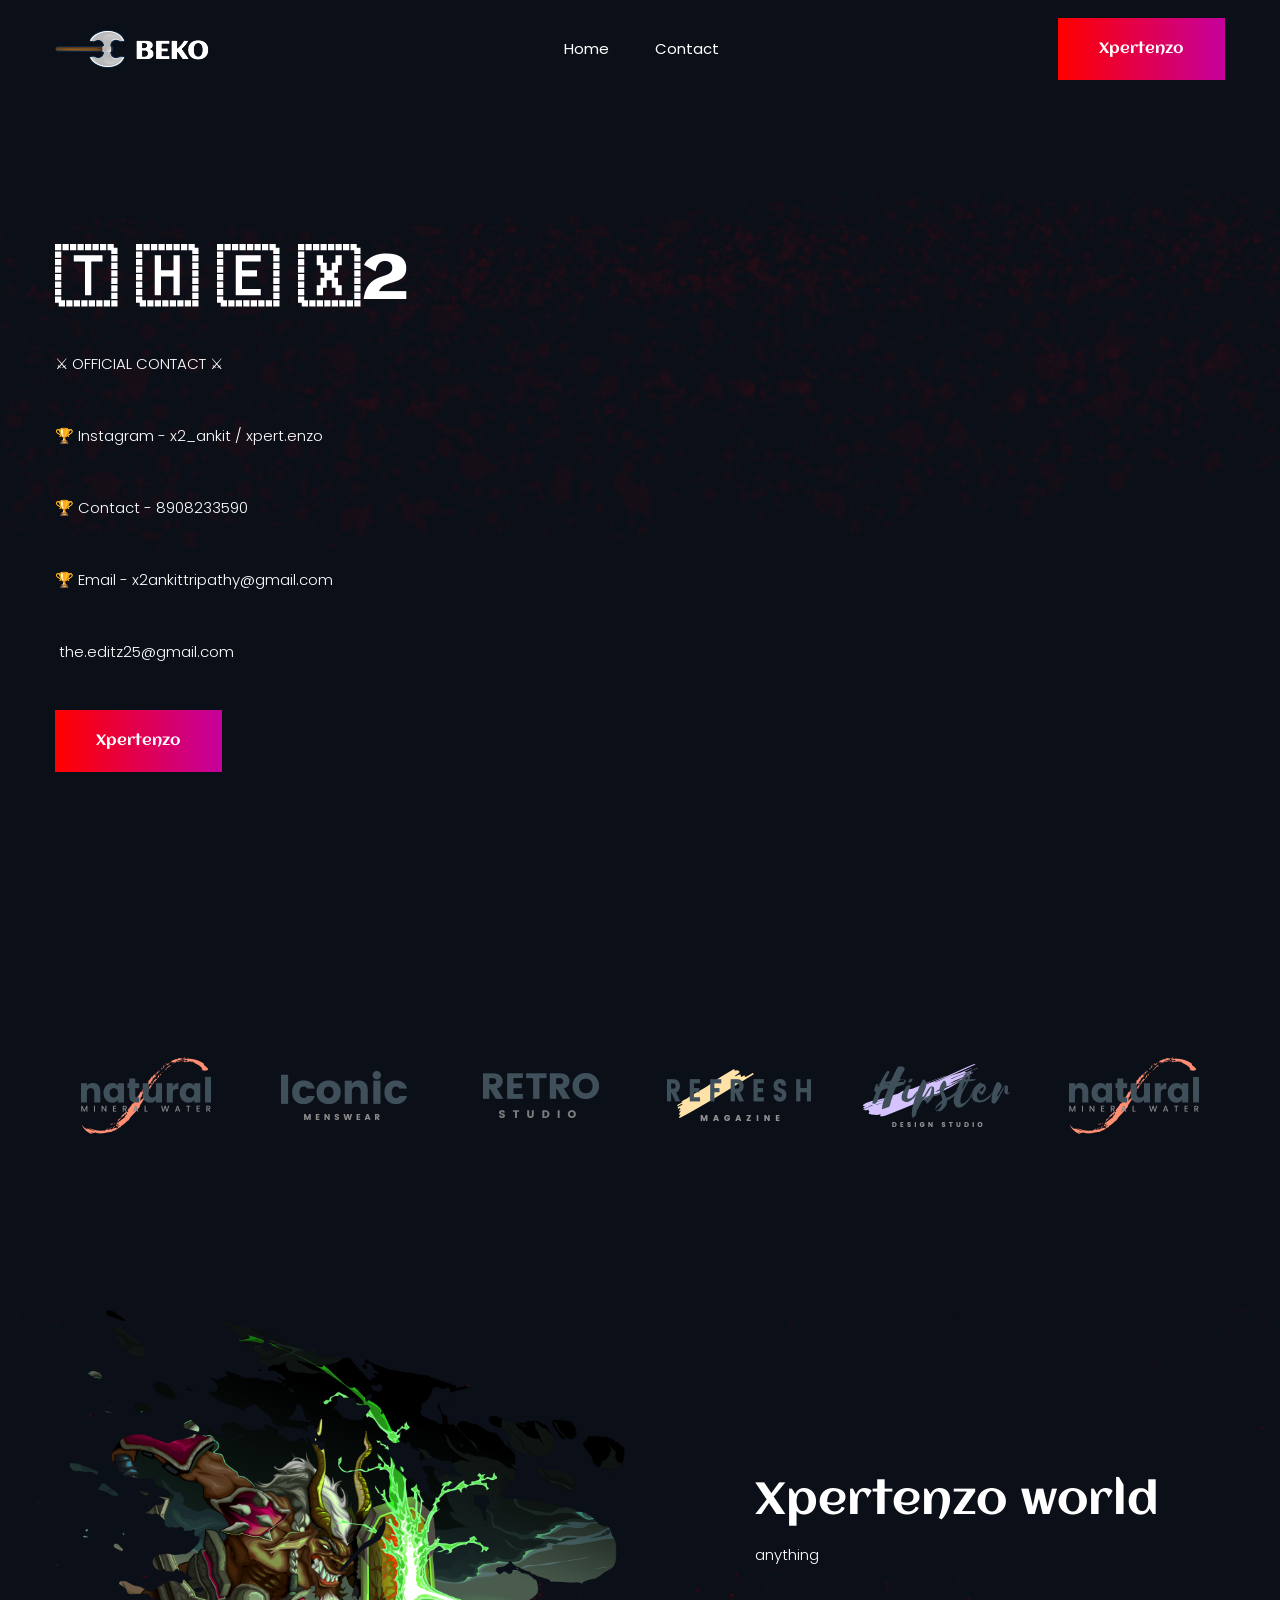
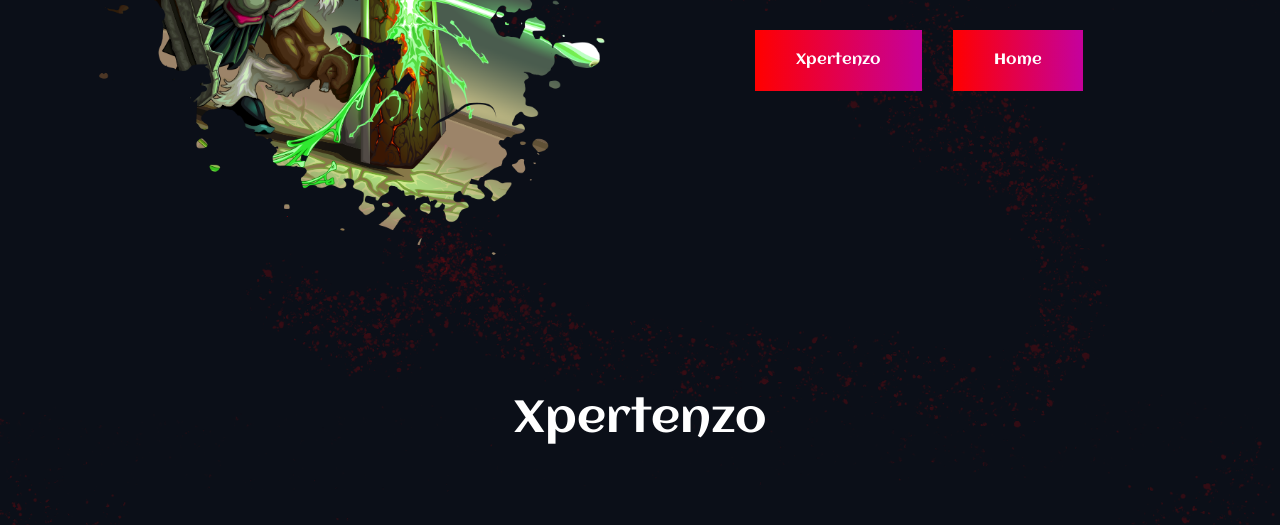
==== commit bb5d9182: "Update index.html" ====
--- a/index.html
+++ b/index.html
@@ -67,7 +67,7 @@
                     <div class="col-lg-6 col-md-8">
                         <div class="banner_text">
                             <div class="banner_text_iner">
-                                <h1>🇹  🇭  🇪   x2</h1>
+                                <h1>🇹  🇭  🇪   🇽 2</h1>
                                 <p>⚔ OFFICIAL CONTACT ⚔
 
 
@@ -80,7 +80,7 @@
 <p>🏆 Contact - 8908233590
 
 <p>🏆 Email  -   x2ankittripathy@gmail.com
-<p>              the.editz25@gmail.com 
+<p>&nbsp;the.editz25@gmail.com 
                   
        
 <p>             </p>
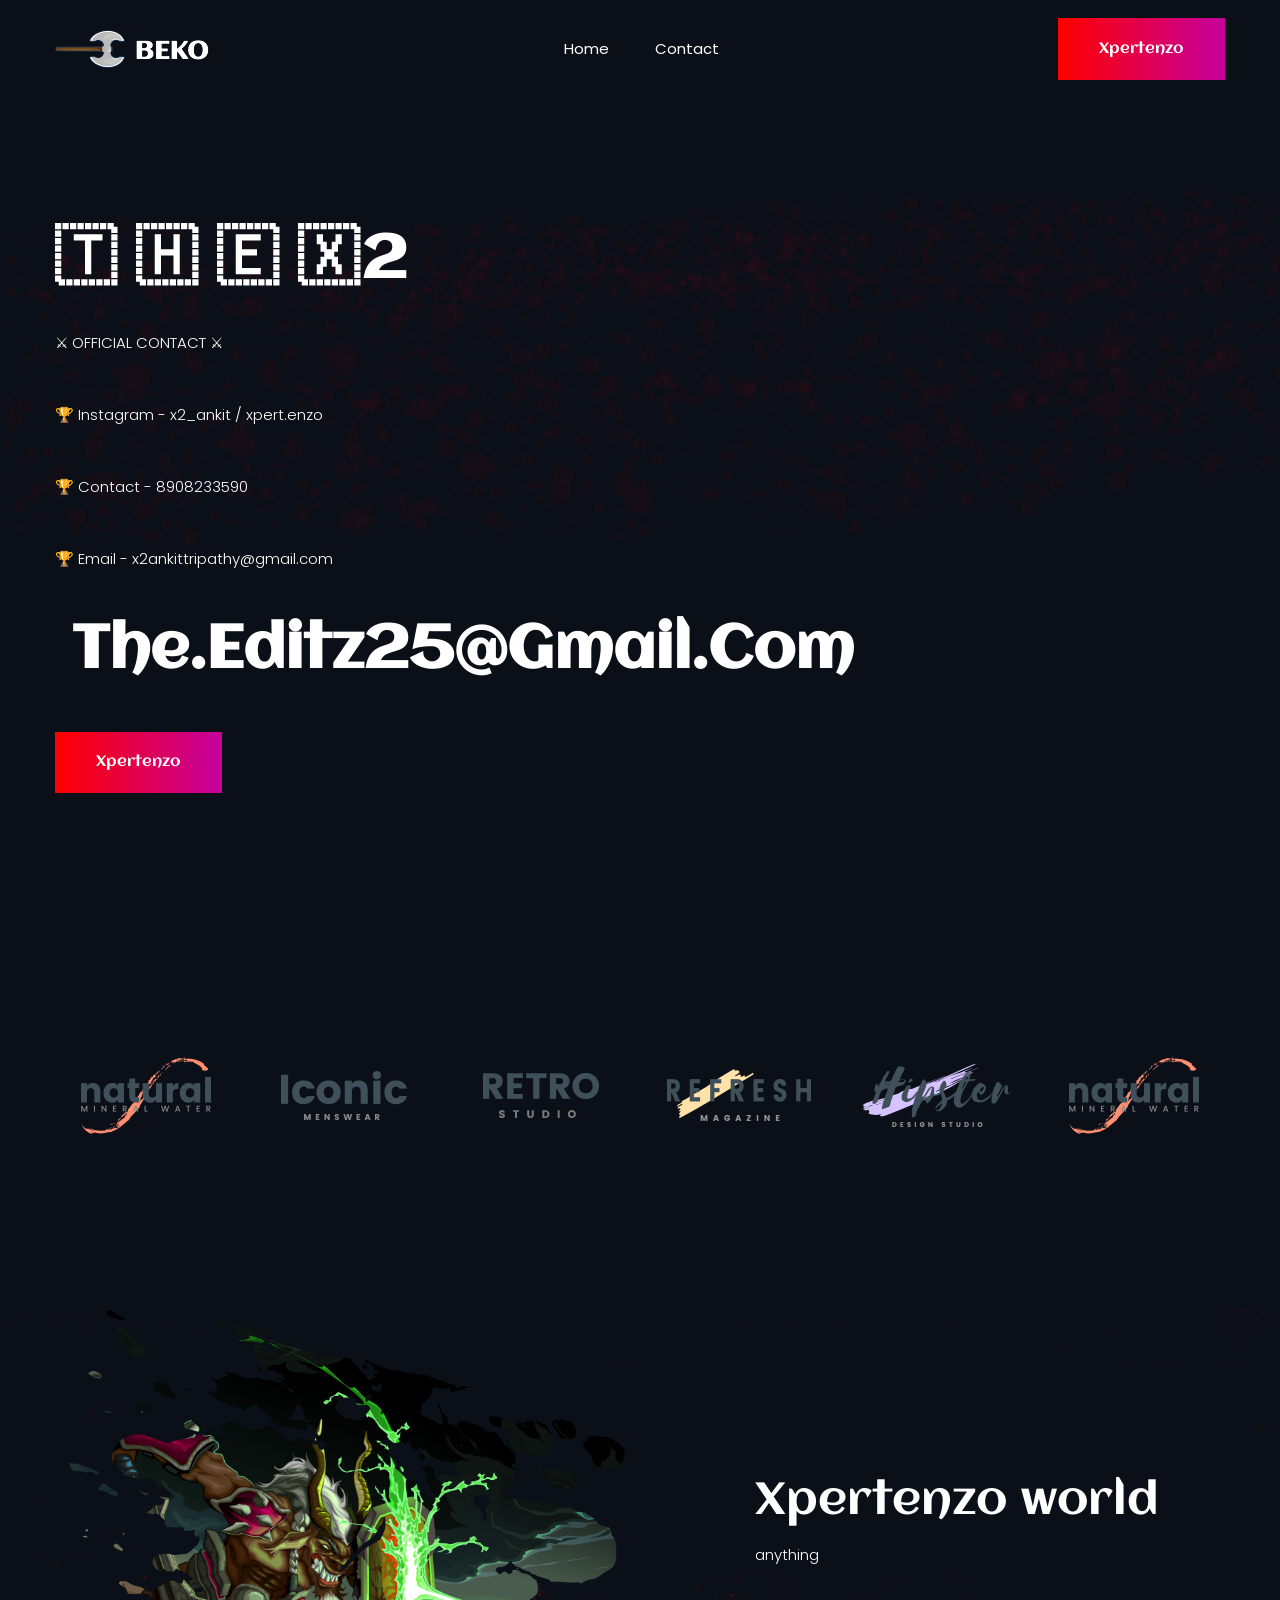
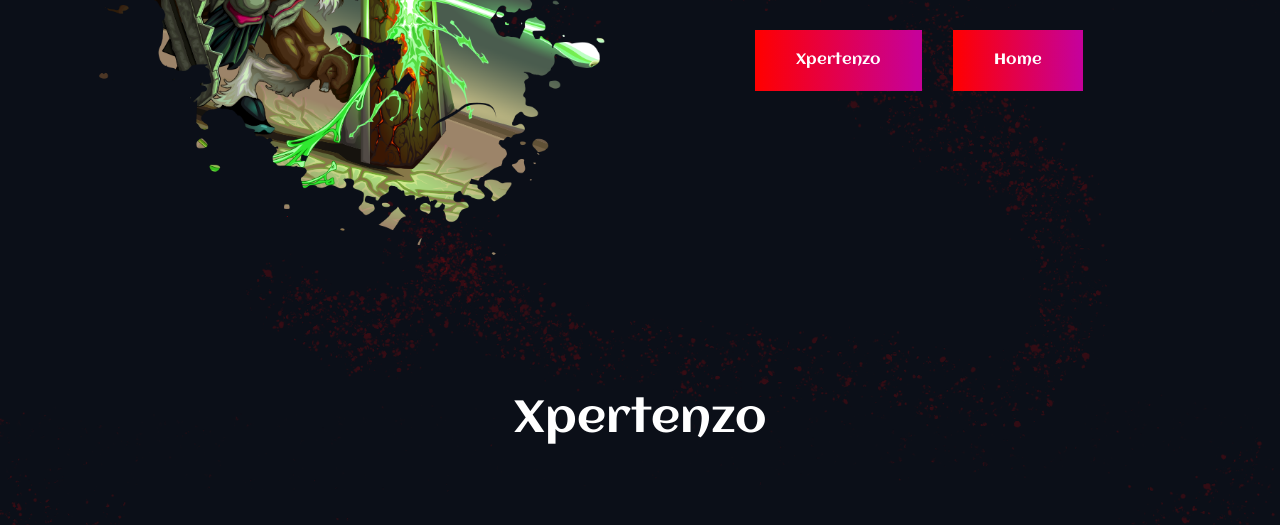
==== commit a8170eb8: "Update index.html" ====
--- a/index.html
+++ b/index.html
@@ -80,7 +80,7 @@
 <p>🏆 Contact - 8908233590
 
 <p>🏆 Email  -   x2ankittripathy@gmail.com
-<p>&nbsp;the.editz25@gmail.com 
+<h1>&nbsp;the.editz25@gmail.com</h1>
                   
        
 <p>             </p>
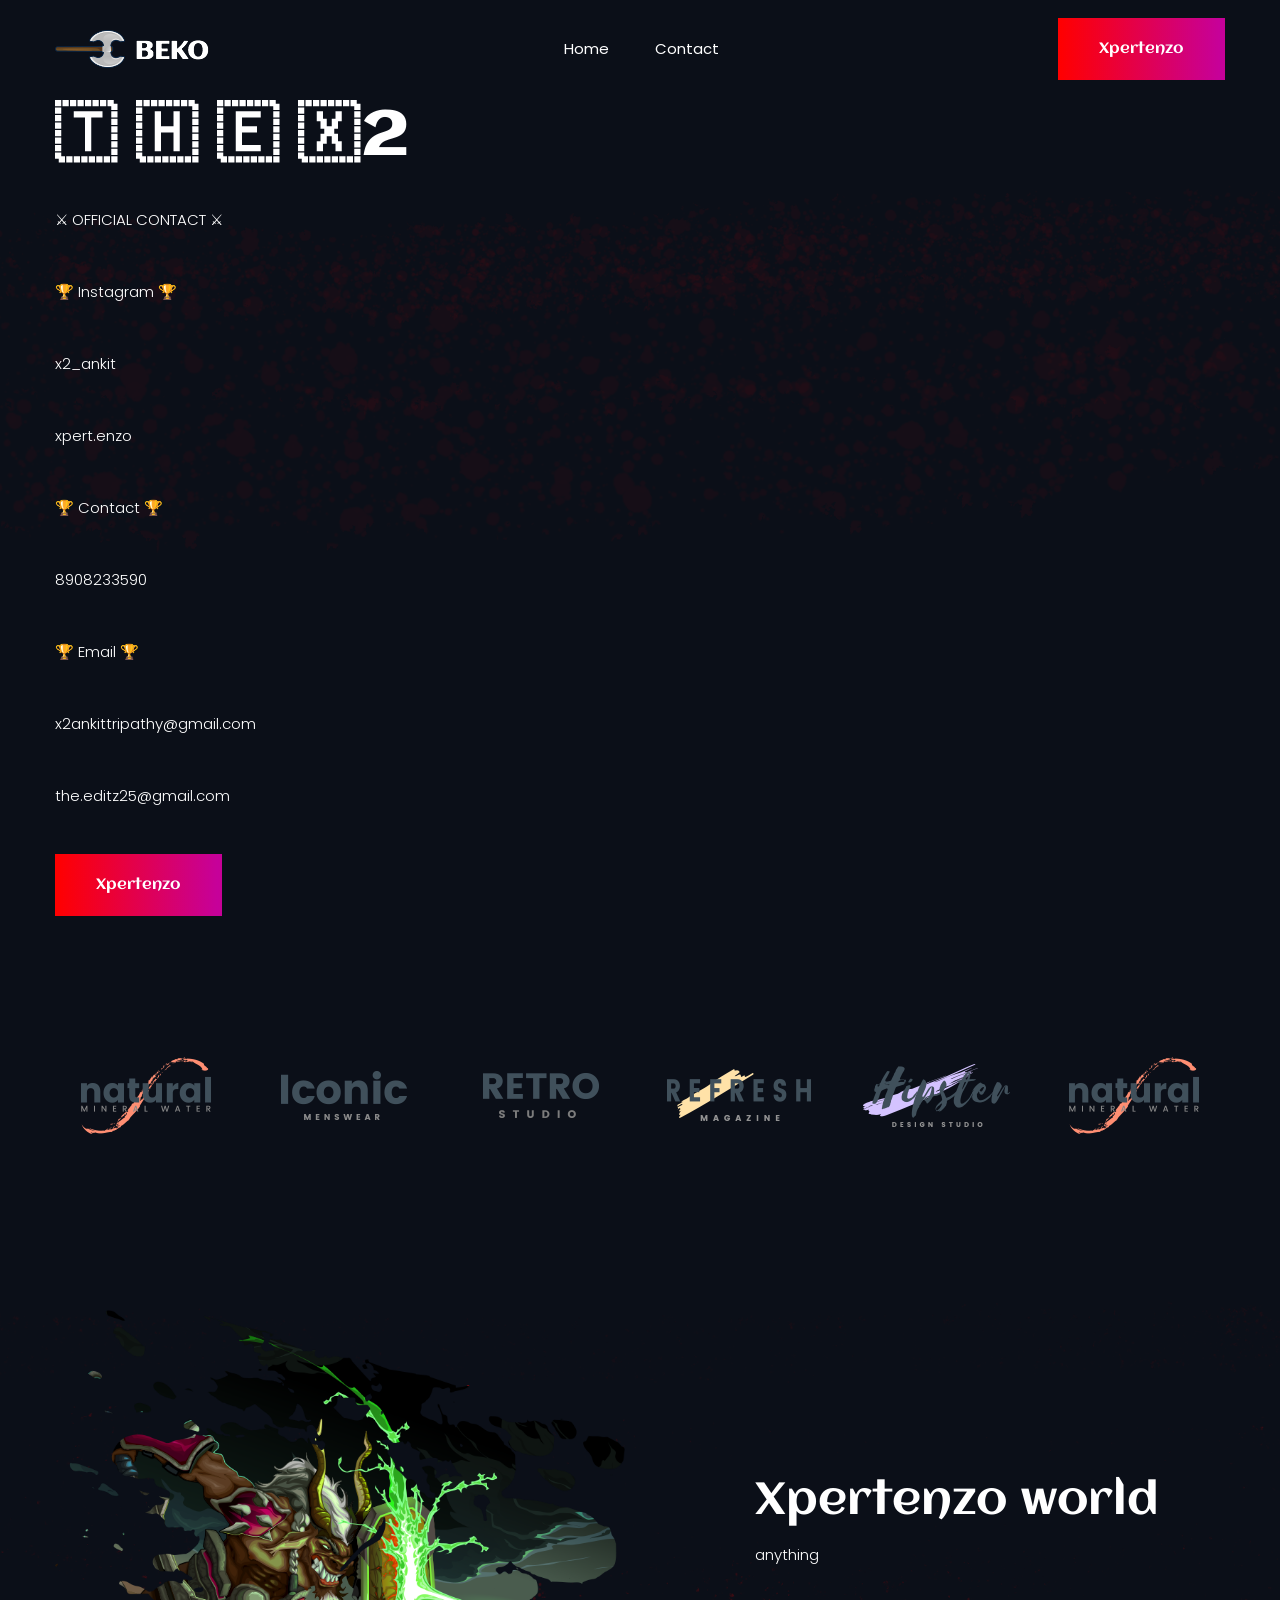
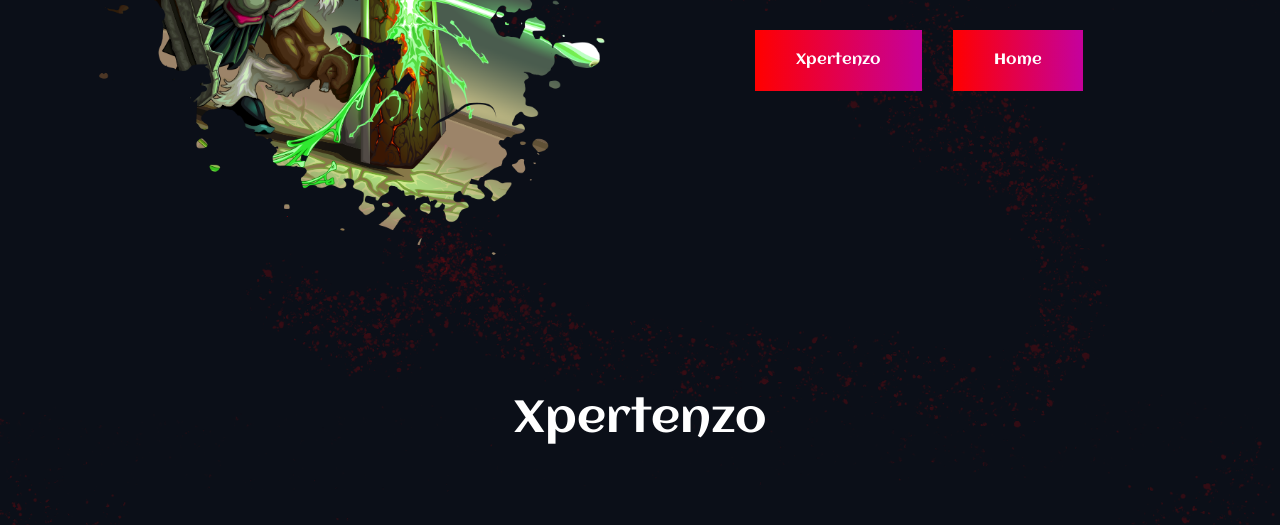
==== commit ad76f3af: "Update index.html" ====
--- a/index.html
+++ b/index.html
@@ -52,7 +52,7 @@
                                     </li>
                                 </ul>
                             </div>
-                            <a href="#" class="btn_1 d-none d-sm-block">Xpertenzo</a>
+                            <a href="https://youtube.com/@Xpertenzo?si=C2_kyBXRrZ3ViXi0" class="btn_1 d-none d-sm-block">Xpertenzo</a>
                         </nav>
                     </div>
                 </div>
@@ -73,14 +73,16 @@
 
 
 
-<p>🏆 Instagram - x2_ankit / xpert.enzo
+<p>🏆 Instagram 🏆
+<p> x2_ankit 
+<p> xpert.enzo
      
-
-
-<p>🏆 Contact - 8908233590
-
-<p>🏆 Email  -   x2ankittripathy@gmail.com
-<h1>&nbsp;the.editz25@gmail.com</h1>
+<p>🏆 Contact 🏆
+<p> 8908233590
+
+<p>🏆 Email  🏆
+<p>x2ankittripathy@gmail.com
+<p>the.editz25@gmail.com
                   
        
 <p>             </p>
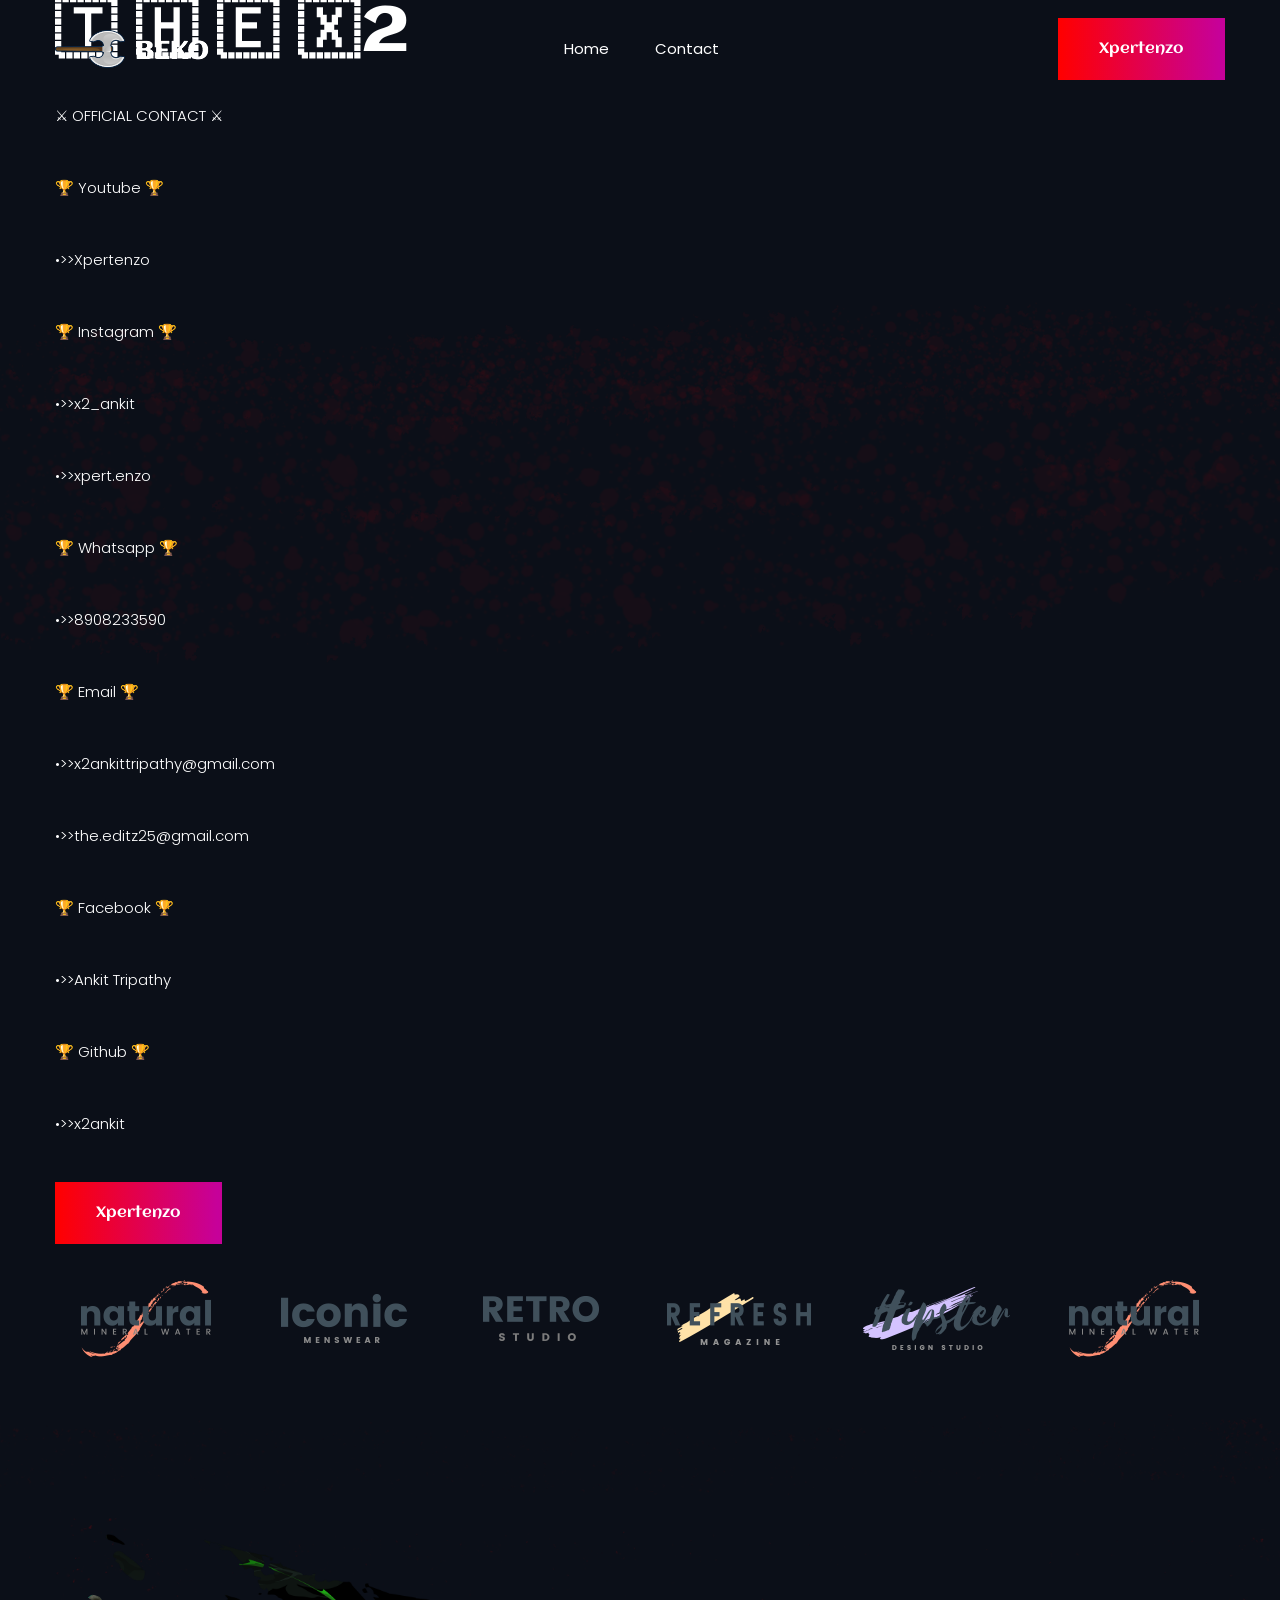
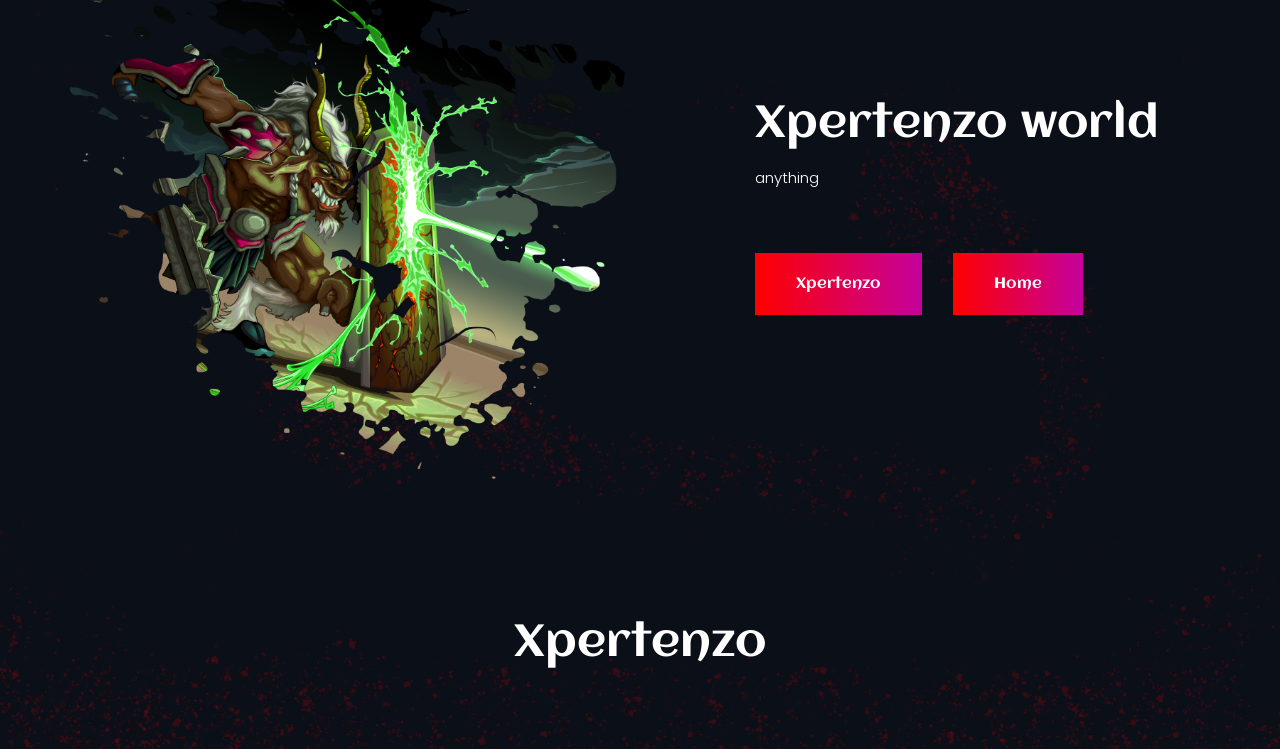
==== commit 683136f0: "Update index.html" ====
--- a/index.html
+++ b/index.html
@@ -71,22 +71,34 @@
                                 <p>⚔ OFFICIAL CONTACT ⚔
 
 
-
+<p>🏆 Youtube  🏆
+<p>•>>Xpertenzo
+                 
 
 <p>🏆 Instagram 🏆
-<p> x2_ankit 
-<p> xpert.enzo
+<p>•>>x2_ankit 
+<p>•>>xpert.enzo
      
-<p>🏆 Contact 🏆
-<p> 8908233590
+<p>🏆 Whatsapp 🏆
+<p>•>>8908233590
 
 <p>🏆 Email  🏆
-<p>x2ankittripathy@gmail.com
-<p>the.editz25@gmail.com
-                  
-       
+<p>•>>x2ankittripathy@gmail.com
+<p>•>>the.editz25@gmail.com
+
+<p>🏆 Facebook  🏆
+<p>•>>Ankit Tripathy
+                 
+
+<p>🏆 Github  🏆 
+<p>•>>x2ankit
+
+
+                 
+
+    
 <p>             </p>
-                                <a href="#" class="btn_1">Xpertenzo</a>
+                                <a href="https://youtube.com/@Xpertenzo?si=C2_kyBXRrZ3ViXi0" class="btn_1">Xpertenzo</a>
                             </div>
                         </div>
                     </div>
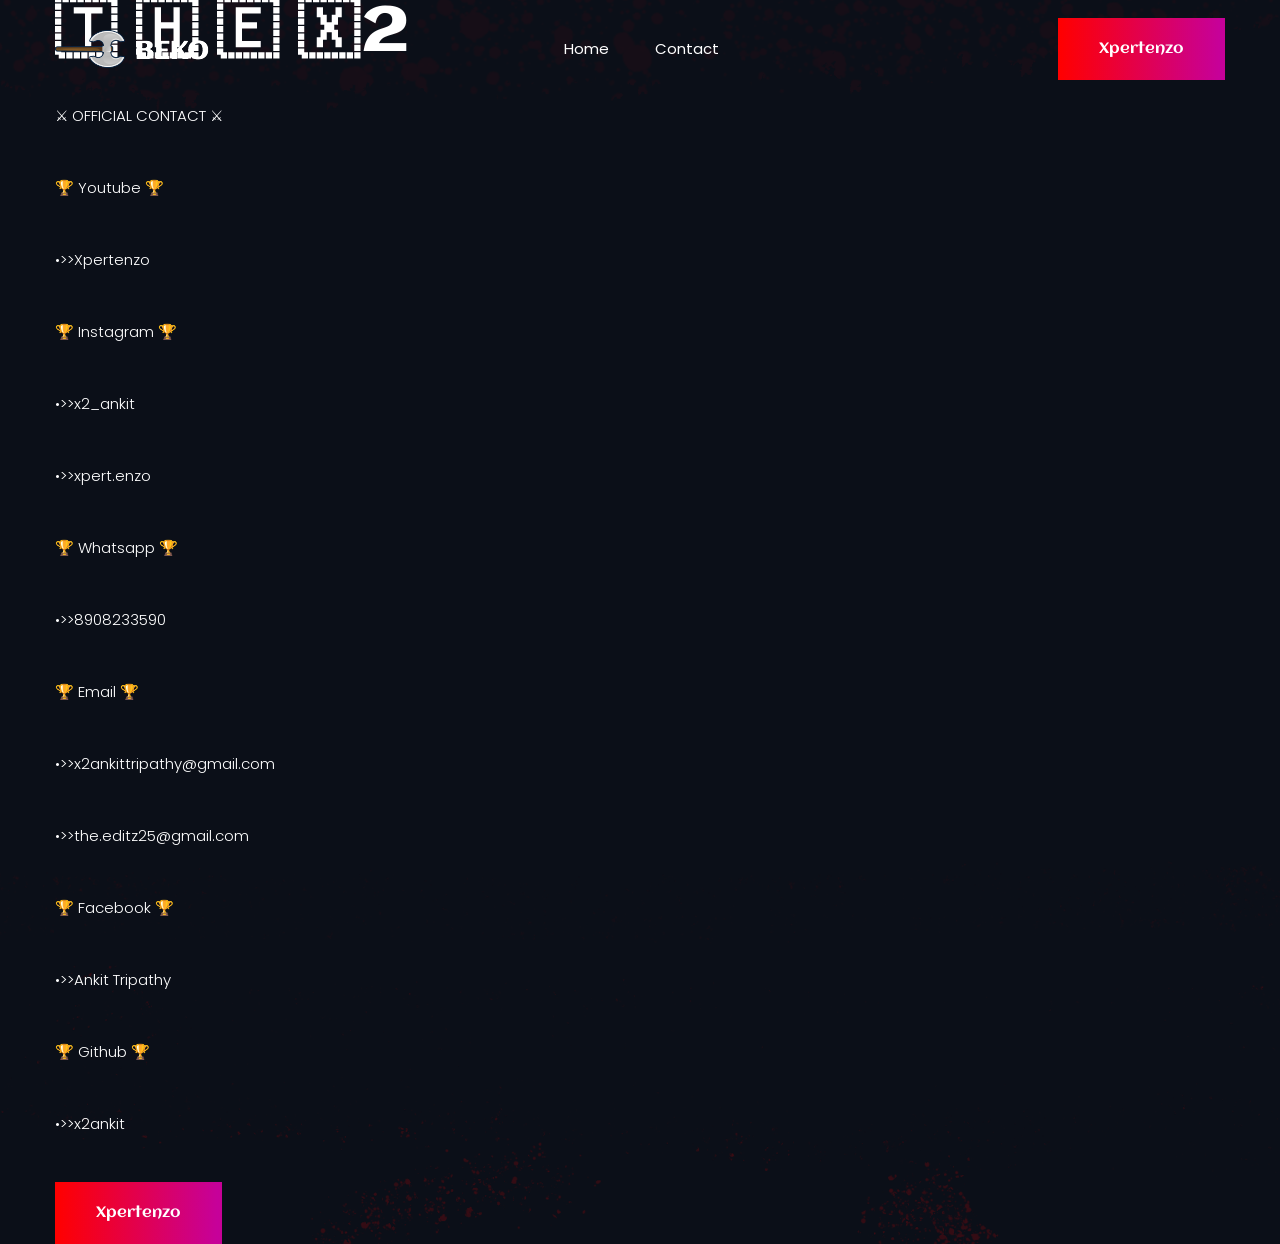
==== commit e8b4222c: "Update index.html" ====
--- a/index.html
+++ b/index.html
@@ -94,8 +94,7 @@
 <p>•>>x2ankit
 
 
-                 
-
+               
     
 <p>             </p>
                                 <a href="https://youtube.com/@Xpertenzo?si=C2_kyBXRrZ3ViXi0" class="btn_1">Xpertenzo</a>
@@ -105,87 +104,6 @@
                 </div>
             </div>
         </section>
-        <!-- banner part start-->
-
-        <!--::client logo part end::-->
-        <section class="client_logo">
-            <div class="container">
-                <div class="row align-items-center">
-                    <div class="col-lg-12">
-                        <div class="client_logo_slider owl-carousel d-flex justify-content-between">
-                            <div class="single_client_logo">
-                                <img src="img/client_logo/client_logo_1.png" alt="">
-                            </div>
-                            <div class="single_client_logo">
-                                <img src="img/client_logo/client_logo_2.png" alt="">
-                            </div>
-                            <div class="single_client_logo">
-                                <img src="img/client_logo/client_logo_3.png" alt="">
-                            </div>
-                            <div class="single_client_logo">
-                                <img src="img/client_logo/client_logo_4.png" alt="">
-                            </div>
-                            <div class="single_client_logo">
-                                <img src="img/client_logo/client_logo_5.png" alt="">
-                            </div>
-                            <div class="single_client_logo">
-                                <img src="img/client_logo/client_logo_1.png" alt="">
-                            </div>
-                            <div class="single_client_logo">
-                                <img src="img/client_logo/client_logo_2.png" alt="">
-                            </div>
-                        </div>
-                    </div>
-                </div>
-            </div>
-        </section>
-        <!--::client logo part end::-->
-
-        <!-- about_us part start-->
-        <section class="about_us section_padding">
-            <div class="container">
-                <div class="row align-items-center justify-content-between">
-                    <div class="col-md-5 col-lg-6 col-xl-6">
-                        <div class="learning_img">
-                            <img src="img/about_img.png" alt="">
-                        </div>
-                    </div>
-                    <div class="col-md-7 col-lg-6 col-xl-5">
-                        <div class="about_us_text">
-                            <h2>Xpertenzo world</h2>
-                            <p>anything</p>
-                            <a href="#" class="btn_1">Xpertenzo</a>
-                            <a href="#" class="btn_1">Home</a>
-                        </div>
-                    </div>
-                </div>
-            </div>
-        </section>
-       
-        <section class="Latest_War">
-            <div class="container">
-                <div class="row justify-content-center">
-                    <div class="col-lg-8">
-                        <div class="section_tittle text-center">
-                            
-                                     
-     
-
-        
-                            
-                                <h2>Xpertenzo</h2>
-                                
-                            </div>
-                        </div>
-                    </div>
-                </div>
-            </div>
-        </section>
-        <!-- use sasu part end-->
-
-    
-                            
-
         
            
     </div>
